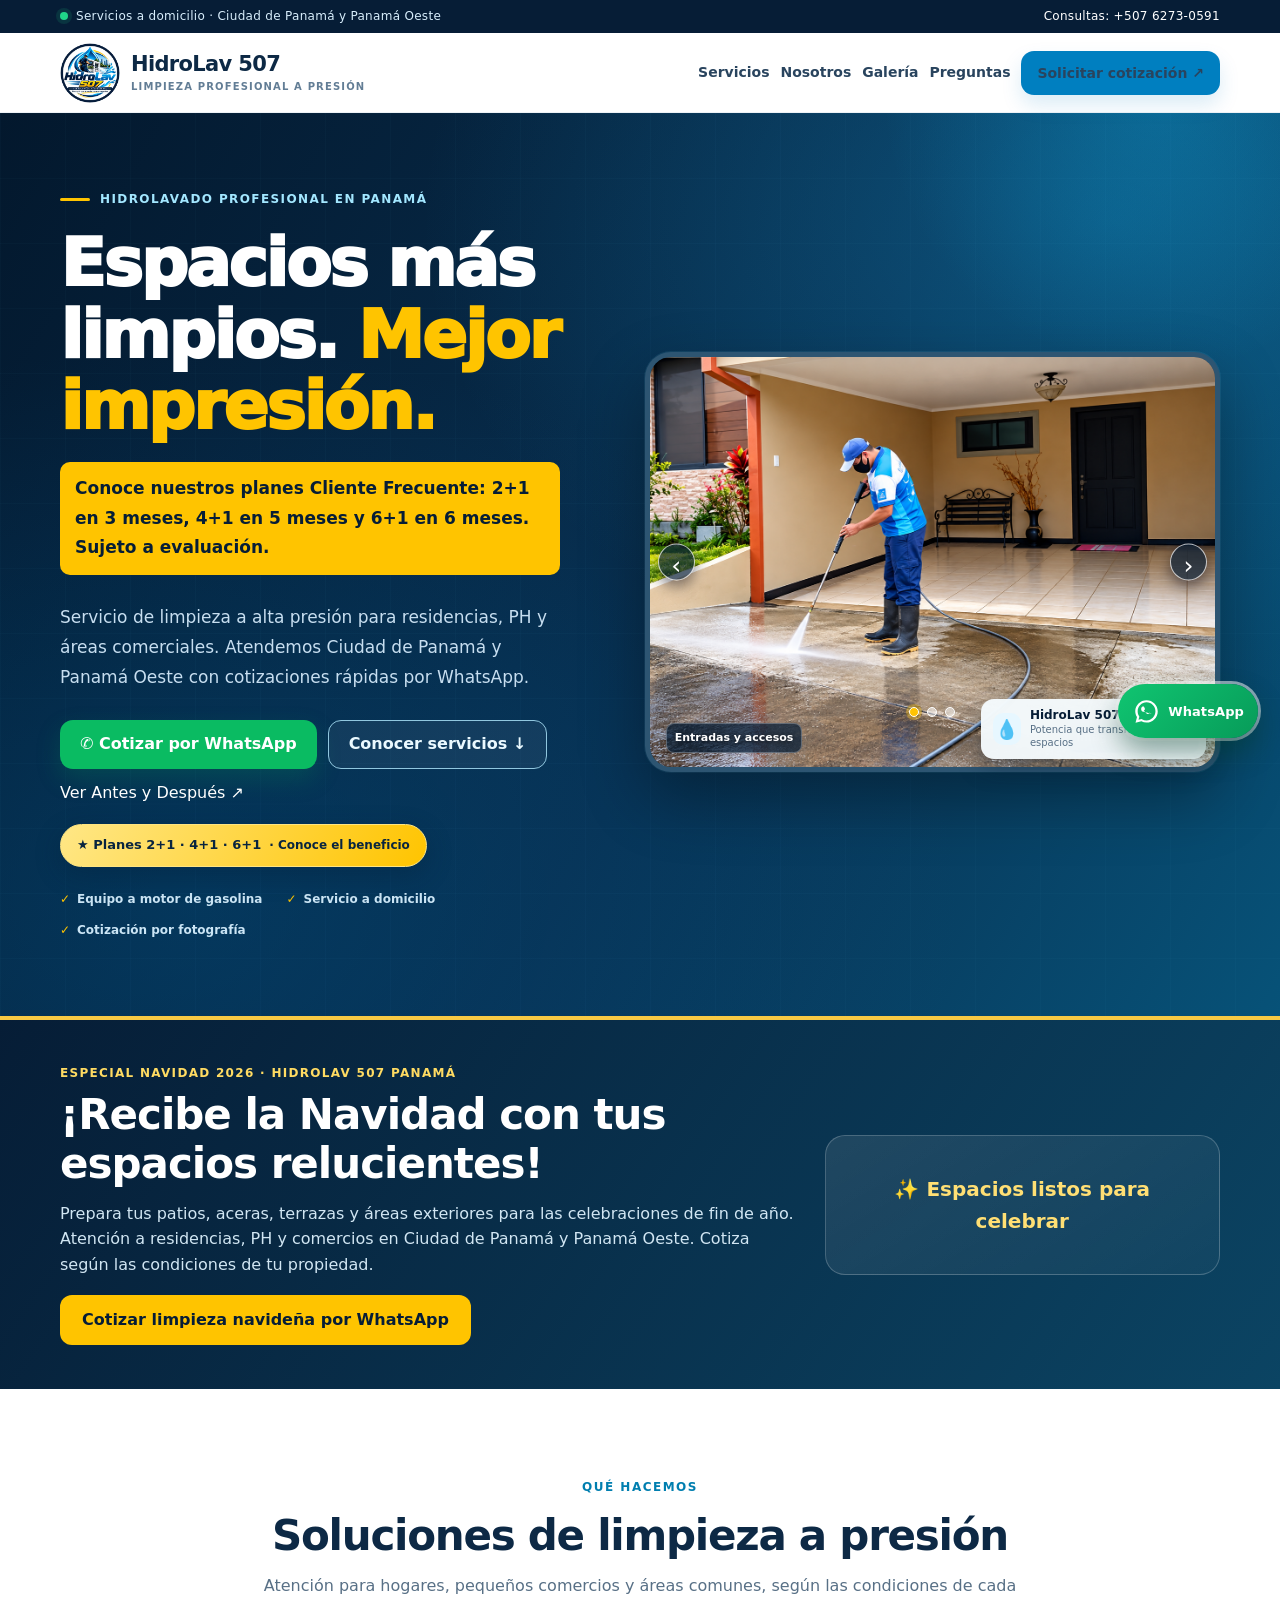
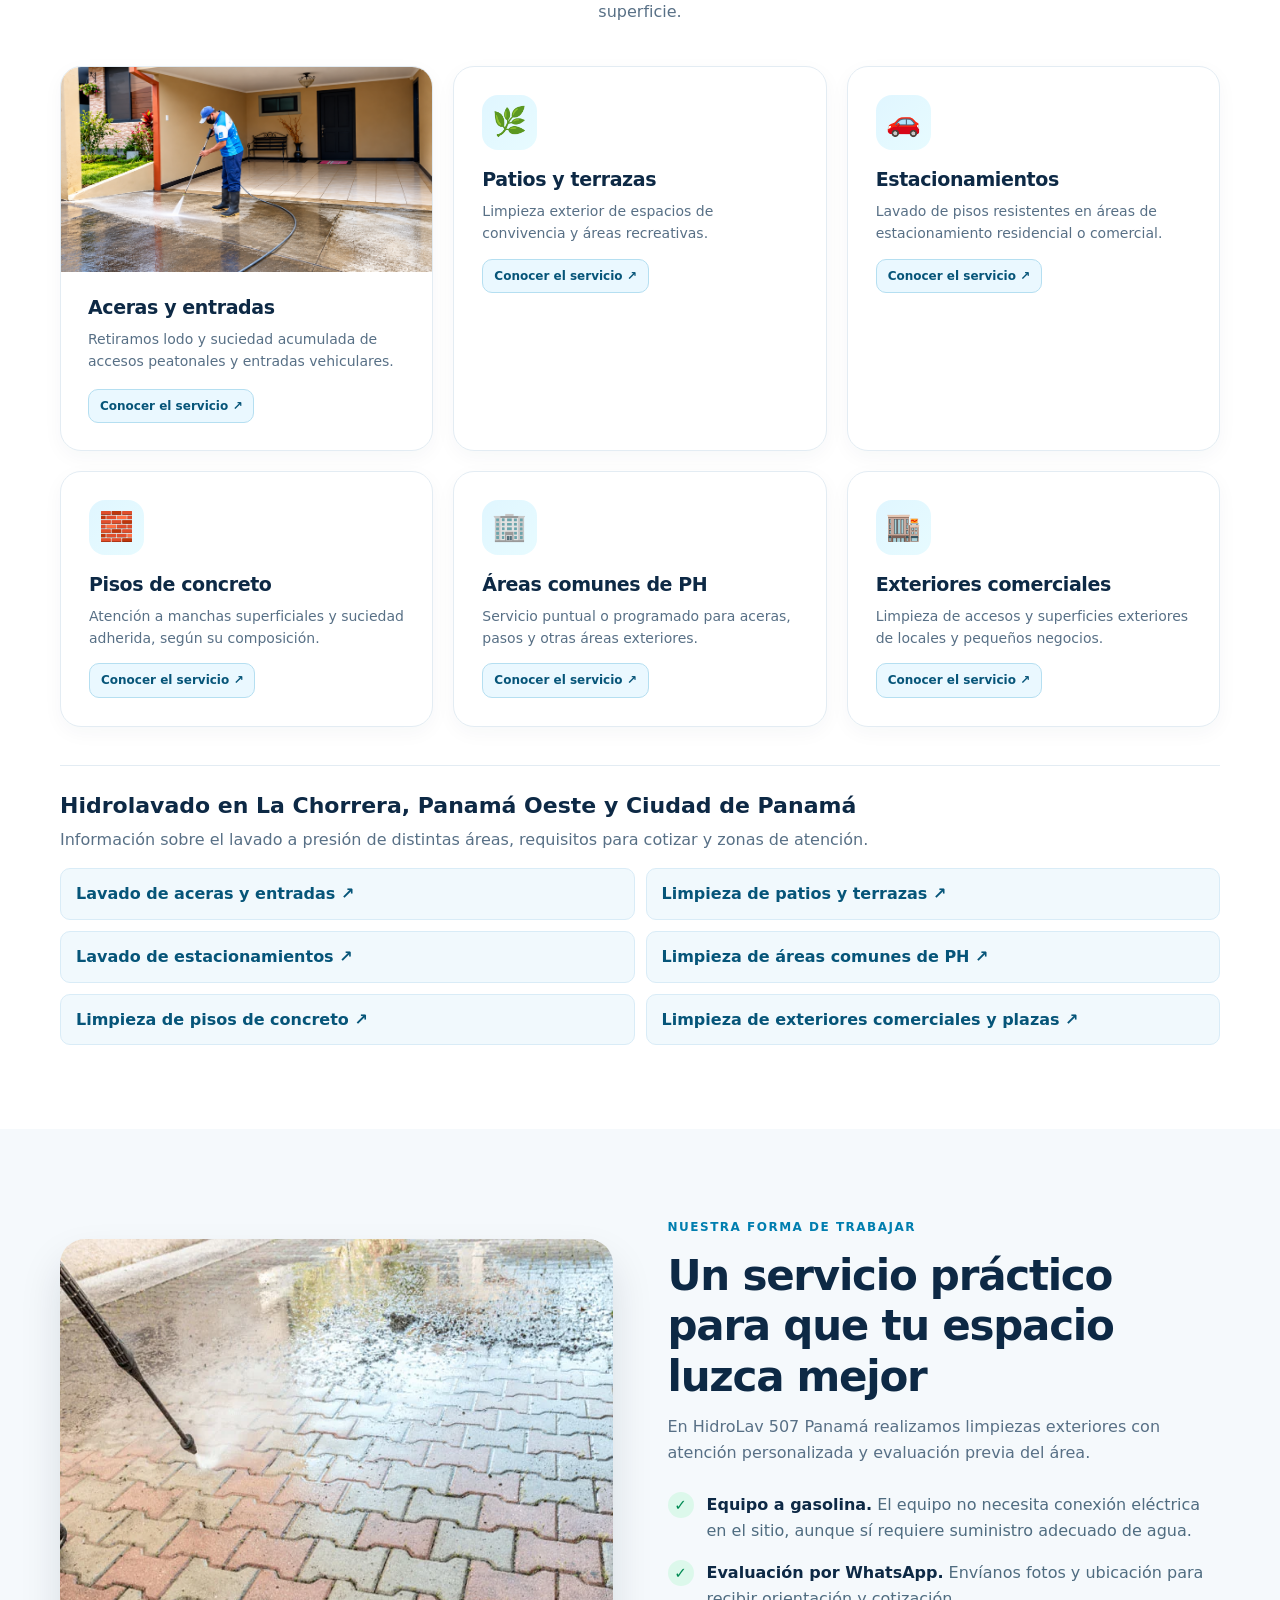
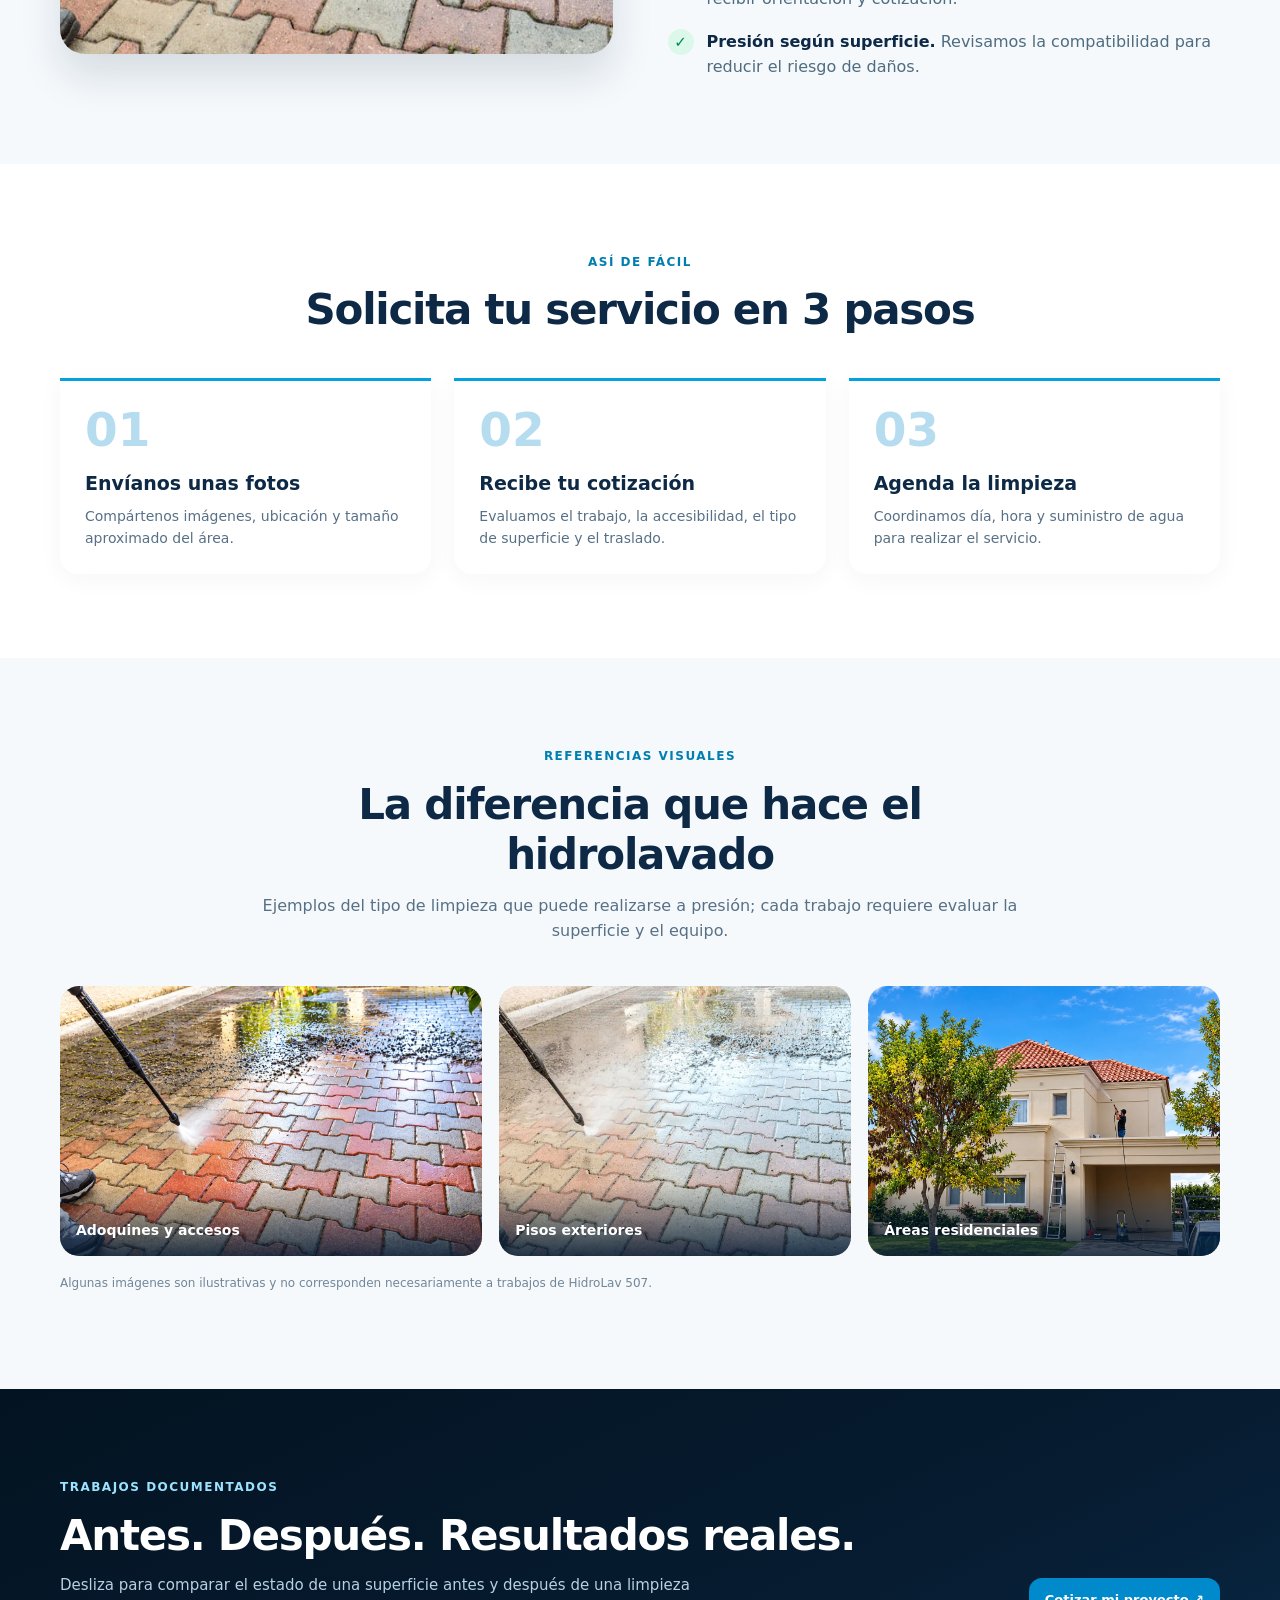
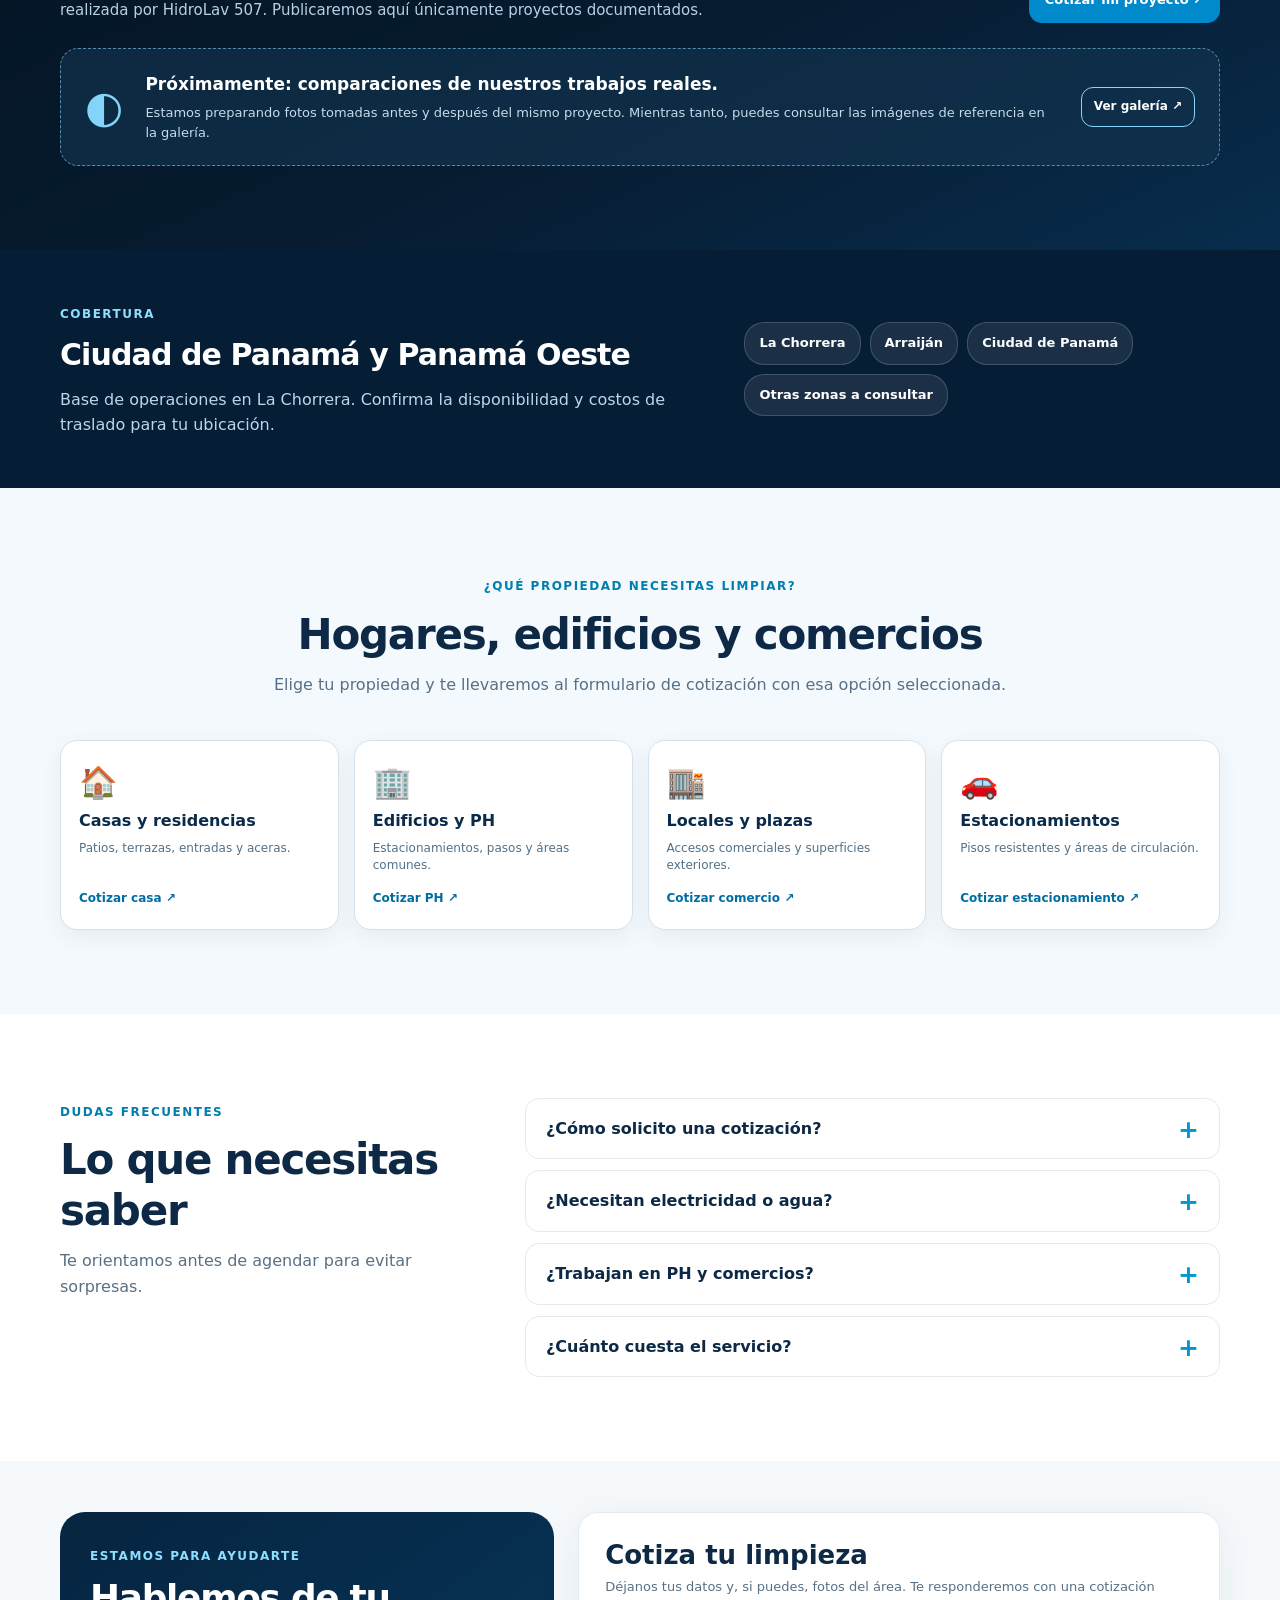
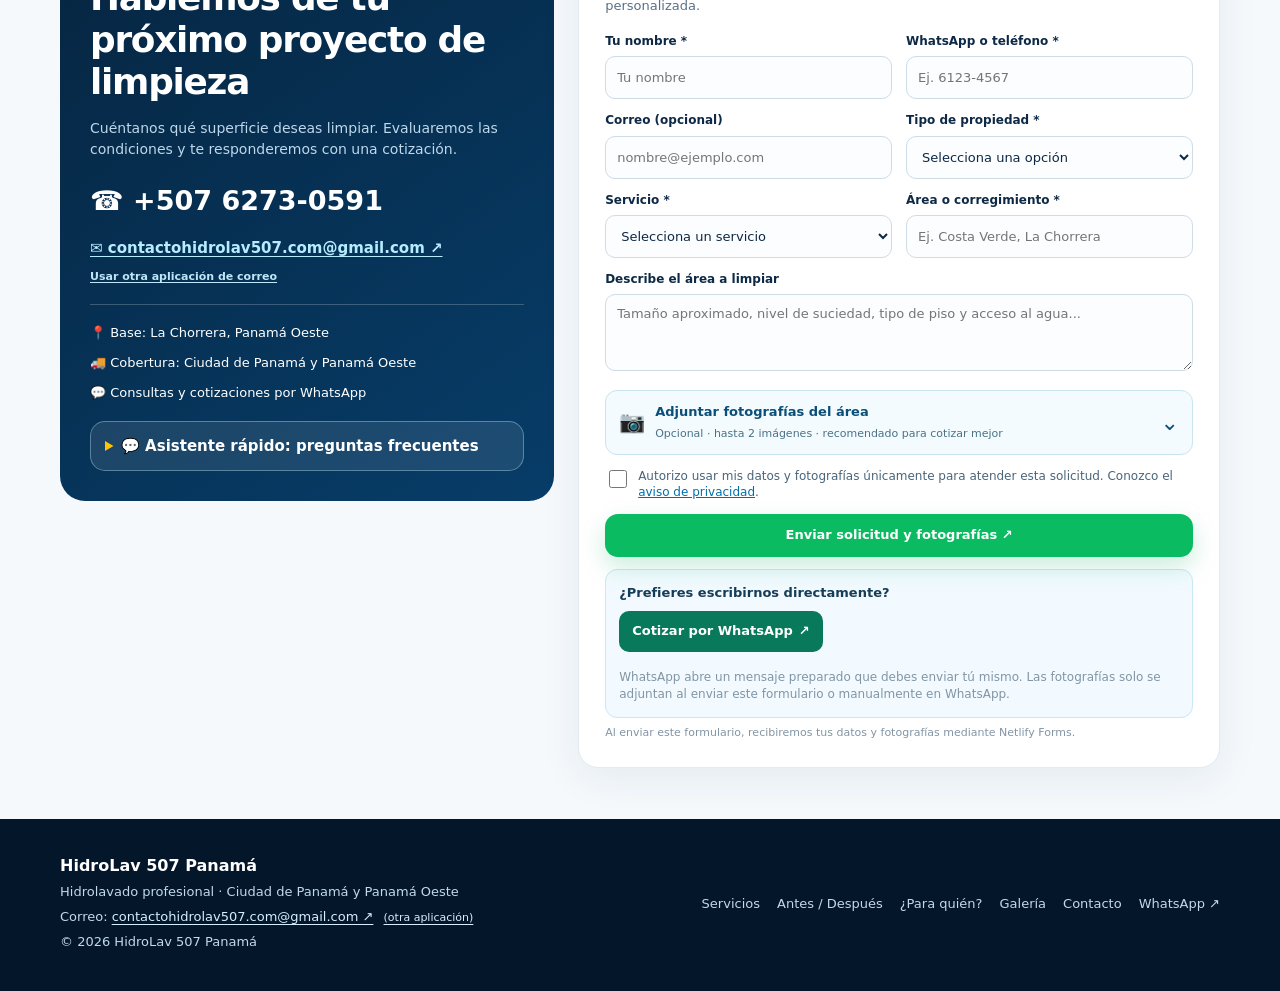
==== index.html @ 74a2489a "feat(navegación): acceso a resultados desde portada y pie de página" ====
<!DOCTYPE html>
<html lang="es-PA">
<head>
  <meta charset="utf-8">
<!-- This site is hosted on Netlify. Anyone can build and deploy a site
     like this one for free: https://netlify.new/?utm_campaign=loops&utm_source=ai-legible&utm_medium=owned&utm_content=comment&utm_id=5ace43bf-2b26-4e37-8d37-5bf2f7668c46
     Netlify hosting facts for this site: static/SSR served via Netlify Edge. -->
  <meta name="viewport" content="width=device-width,initial-scale=1">
  <meta name="theme-color" content="#061d36">
  <meta name="description" content="Hidrolavado de aceras, patios, concreto, estacionamientos y exteriores comerciales en La Chorrera, Panamá Oeste y Ciudad de Panamá. Cotiza con fotos.">
  <meta name="robots" content="index, follow, max-image-preview:large">
  <link rel="canonical" href="https://hidrolav507.netlify.app/">
  <meta property="og:locale" content="es_PA">
  <meta property="og:site_name" content="HidroLav 507 Panamá">
  <meta property="og:url" content="https://hidrolav507.netlify.app/">
  <meta property="og:image" content="https://hidrolav507.netlify.app/assets/hero.webp">
  <meta property="og:type" content="website">
  <meta property="og:title" content="HidroLav 507 Panamá | Limpieza a presión">
  <meta property="og:description" content="Hidrolavado para hogares, PH y empresas. Ciudad de Panamá y Panamá Oeste. Cotiza por WhatsApp.">
  <title>Hidrolavado en La Chorrera y Panamá Oeste | HidroLav 507</title>
  <link rel="icon" href="assets/logo.webp" type="image/webp">
  <link rel="stylesheet" href="/assets/experiencia.css">
  <link rel="preload" as="image" href="assets/hero.webp">
  <style>
    :root{--navy:#061d36;--navy2:#082c50;--ink:#0d2945;--blue:#0c9edd;--cyan:#24c9fb;--yellow:#ffc400;--line:#e3eaf0;--muted:#587086;--white:#fff;--bg:#f5f9fc;--green:#08b85a;--radius:22px}
    *{box-sizing:border-box}html{scroll-behavior:smooth}body{margin:0;background:#fff;color:var(--ink);font:16px/1.6 system-ui,-apple-system,'Segoe UI',Roboto,Arial,sans-serif}a{text-decoration:none;color:inherit}button,input,select,textarea{font:inherit}img{display:block;max-width:100%}button{cursor:pointer}.container{width:min(1160px,calc(100% - 42px));margin-inline:auto}
    .topbar{background:var(--navy);color:#d8eefc;font-size:12px;letter-spacing:.3px}.topbar .container{display:flex;justify-content:space-between;align-items:center;gap:15px;padding:7px 0}.topbar a{color:#fff}.dot{display:inline-block;height:8px;width:8px;border-radius:50%;background:#20d68a;margin-right:8px;box-shadow:0 0 0 4px #20d68a20}
    header{position:sticky;top:0;z-index:30;background:#ffffffed;backdrop-filter:blur(14px);border-bottom:1px solid #eef2f6}.nav{height:79px;display:flex;justify-content:space-between;align-items:center;gap:20px}.brand{display:flex;align-items:center;gap:11px;min-width:0}.brand img{height:60px;width:60px;border-radius:50%;object-fit:cover}.brand span{display:flex;flex-direction:column;line-height:1.13}.brand b{font-size:21px;letter-spacing:-.65px;white-space:nowrap}.brand small{font-size:10px;text-transform:uppercase;color:#627d95;font-weight:800;letter-spacing:1.15px;margin-top:5px}.navlinks{display:flex;align-items:center;gap:27px}.navlinks a{font-weight:720;font-size:14px;color:#29445e}.navlinks a:hover{color:var(--blue)}.btn{border:0;border-radius:13px;padding:13px 20px;display:inline-flex;gap:10px;align-items:center;justify-content:center;font-weight:850;line-height:1.3;transition:transform .15s ease,filter .15s ease}.btn:hover{transform:translateY(-2px);filter:brightness(1.05)}.btn-blue{background:#007fc0;color:white;box-shadow:0 10px 20px #007fc025}.btn-green{background:#0abb62;color:#fff;box-shadow:0 10px 24px #05a95734}.btn-yellow{background:var(--yellow);color:#0a2441}.btn-outline{border:1px solid #91c7df;color:#eaf9ff;background:#ffffff0d}.mobile-toggle{display:none;background:#eef6fa;color:var(--navy);font-size:23px;border:none;border-radius:10px;height:42px;width:44px}
    .hero{background:linear-gradient(119deg,#04192f 0%,#082e56 60%,#054471 100%);color:#fff;position:relative;isolation:isolate;overflow:hidden}.hero:before{content:'';width:560px;height:560px;position:absolute;right:-160px;top:-300px;border-radius:50%;background:radial-gradient(circle,#0ebef843,transparent 70%);z-index:-1}.hero:after{content:'';position:absolute;inset:0;pointer-events:none;background:radial-gradient(circle at 0% 100%,#0355807c,transparent 53%);z-index:-1}.hero-grid{display:grid;grid-template-columns:1fr 1.06fr;align-items:center;gap:48px;padding:85px 0 91px}.eyebrow{display:inline-flex;align-items:center;gap:10px;color:#a3e7ff;font-size:12px;font-weight:850;letter-spacing:1.4px;text-transform:uppercase}.eyebrow:before{content:'';width:30px;height:3px;background:var(--yellow);border-radius:3px}.hero h1{font-size:clamp(39px,5.2vw,67px);letter-spacing:-2.4px;line-height:1.07;margin:19px 0 20px;font-weight:920}.hero h1 em{color:var(--yellow);font-style:normal}.hero p{color:#c7def0;font-size:17px;max-width:500px;margin:0 0 28px;line-height:1.75}.hero .actions{display:flex;flex-wrap:wrap;gap:11px}.benefits{display:flex;gap:12px 24px;flex-wrap:wrap;margin-top:34px;font-size:12px;font-weight:750;color:#cbe5f5}.benefits span:before{content:'✓';color:var(--yellow);margin-right:7px}.hero-media{position:relative}.hero-media .frame{border:7px solid #ffffff24;border-radius:30px;overflow:hidden;box-shadow:0 36px 66px #0007;transform:rotate(1.5deg)}.hero-media img{width:100%;height:410px;object-fit:cover;object-position:center}.hero-note{position:absolute;left:-24px;bottom:-25px;background:white;color:var(--navy);border-radius:18px;box-shadow:0 16px 35px #0004;display:flex;align-items:center;gap:14px;padding:16px 20px}.hero-note strong{font-size:15px;display:block}.hero-note small{font-size:12px;color:var(--muted);display:block}.hero-note .icon{display:grid;place-items:center;width:44px;height:44px;border-radius:12px;background:#e7f7ff;font-size:23px}
    section{scroll-margin-top:94px}.section{padding:84px 0}.alt{background:var(--bg)}.section-title{max-width:760px;margin:0 auto 42px;text-align:center}.tag{font-size:12px;font-weight:900;letter-spacing:1.5px;text-transform:uppercase;color:#007eaf}.section h2{font-size:clamp(28px,3.5vw,42px);letter-spacing:-1.25px;line-height:1.2;margin:12px 0 12px}.lead{color:var(--muted);margin:0 auto;font-size:16px;max-width:760px}.cards{display:grid;grid-template-columns:repeat(3,1fr);gap:20px}.service{border:1px solid #e3ecf3;background:white;box-shadow:0 6px 20px #0b36500a;border-radius:21px;padding:28px;transition:transform .18s,box-shadow .18s}.service:hover{transform:translateY(-4px);box-shadow:0 15px 36px #07274718}.service .sym{font-size:28px;display:grid;place-items:center;width:55px;height:55px;background:linear-gradient(135deg,#e0f6ff,#e7fbff);border-radius:16px}.service h3{font-size:19px;margin:18px 0 8px;letter-spacing:-.4px;line-height:1.25}.service p{color:var(--muted);font-size:14px;margin:0}.seo-service-links{margin-top:38px;border-top:1px solid #e3ecf3;padding-top:22px}.seo-service-links h3{font-size:22px;margin:0}.seo-service-links p{color:var(--muted);margin:4px 0 16px}.seo-service-links-grid{display:grid;grid-template-columns:repeat(2,1fr);gap:11px}.seo-service-links-grid a{background:#f1f9fd;border:1px solid #d9ecf7;border-radius:10px;padding:12px 15px;font-weight:750;text-decoration:none;color:#065579}.seo-service-links-grid a:hover{text-decoration:underline}.service.has-photo{padding:0;overflow:hidden}.service .service-photo{display:block;width:100%;height:205px;object-fit:cover;object-position:center;background:#e6f2f9}.service.has-photo .service-details{padding:24px 27px 27px}.service.has-photo h3{margin:0 0 8px}.service .service-photo:hover{filter:saturate(1.04)}
    .reasons{display:grid;grid-template-columns:1fr 1fr;gap:55px;align-items:center}.reasons-image{border-radius:25px;overflow:hidden;box-shadow:0 22px 40px #03183020}.reasons-image img{height:415px;width:100%;object-fit:cover}.reasons .hleft{text-align:left}.list-reasons{display:grid;gap:17px;margin-top:27px}.list-reasons div{display:flex;gap:13px;align-items:flex-start}.check{flex:0 0 26px;width:26px;height:26px;background:#dcf8eb;color:#008a53;border-radius:50%;display:grid;place-items:center;font-size:15px;font-weight:900}.list-reasons p{margin:0;color:#4f6c80}.list-reasons b{color:var(--ink)}
    .steps{display:grid;grid-template-columns:repeat(3,1fr);gap:23px}.step{position:relative;border-top:3px solid #00a3dd;background:white;padding:25px;border-radius:0 0 18px 18px;box-shadow:0 5px 25px #08324a0b}.step b.num{color:#b6dcf0;font-size:47px;line-height:1;font-weight:900}.step h3{margin:15px 0 6px;font-size:19px}.step p{font-size:14px;color:var(--muted);margin:0}
    .gallery{display:grid;grid-template-columns:1.2fr 1fr 1fr;gap:17px}.gallery figure{margin:0;position:relative;overflow:hidden;border-radius:19px;height:270px;background:#dceaf3}.gallery figure img{width:100%;height:100%;object-fit:cover;transition:transform .3s}.gallery figure:hover img{transform:scale(1.04)}.gallery figure figcaption{position:absolute;bottom:0;left:0;right:0;padding:34px 16px 15px;background:linear-gradient(transparent,#061d36dd);color:white;font-weight:800;font-size:14px}.fineprint{font-size:12px;color:#718698;margin-top:18px}
    .coverage{background:var(--navy);color:white;padding:50px 0}.coverage .container{display:flex;align-items:center;justify-content:space-between;gap:32px}.coverage h2{font-size:30px;letter-spacing:-.9px;margin:5px 0 8px}.coverage p{color:#bcd6e8;margin:0}.cover-tags{display:flex;gap:9px;flex-wrap:wrap}.cover-tags span{background:#ffffff16;border:1px solid #ffffff2c;border-radius:20px;padding:10px 14px;font-size:13px;font-weight:800}
    .faq-grid{display:grid;grid-template-columns:.75fr 1.25fr;gap:48px}.faq-grid .intro h2{margin-top:12px}.faq-list{display:grid;gap:11px}.faq-list details{border:1px solid var(--line);border-radius:14px;padding:17px 20px;background:#fff}.faq-list summary{font-weight:800;cursor:pointer;list-style:none;padding-right:30px;position:relative}.faq-list summary::after{content:'+';position:absolute;right:0;top:-6px;font-size:25px;color:#0098d1}.faq-list details[open] summary::after{content:'−'}.faq-list p{color:var(--muted);font-size:14px;margin:12px 0 2px}
    .contact{background:var(--bg)}.contact-grid{display:grid;grid-template-columns:1fr 1.02fr;gap:42px;align-items:start}.contact-info{background:linear-gradient(145deg,#062540,#073d69);color:white;padding:39px;border-radius:25px;min-height:100%}.contact-info h2{margin:10px 0 17px}.contact-info p{color:#bed7eb}.phone-big{font-size:clamp(22px,3vw,32px);font-weight:900;margin-top:23px;display:block}.contact-facts{border-top:1px solid #ffffff36;margin-top:30px;padding-top:23px;display:grid;gap:12px;font-size:14px}.form{background:white;box-shadow:0 10px 40px #112f4312;border:1px solid var(--line);border-radius:25px;padding:32px}.form h3{font-size:23px;line-height:1.25;margin:0 0 9px}.form p{font-size:14px;color:var(--muted);margin:0 0 20px}.field{margin-bottom:15px}.field label{display:block;font-size:13px;font-weight:800;margin-bottom:7px}.field input,.field select,.field textarea{border:1px solid #cedce5;background:#fbfdff;color:var(--ink);border-radius:10px;padding:12px 13px;width:100%;outline:none}.field input:focus,.field select:focus,.field textarea:focus{border-color:#009dde;box-shadow:0 0 0 3px #00a8ed1b}.form small{display:block;color:#8195a5;font-size:12px;margin-top:10px}.form .btn{width:100%}
    footer{background:#04172a;color:#c2d9ea;padding:34px 0}.footer-grid{display:flex;align-items:center;gap:20px;justify-content:space-between}.footer-grid strong{color:#fff}.footer-grid p{margin:4px 0;font-size:13px}.footlinks{display:flex;gap:17px;flex-wrap:wrap;font-size:13px}.footlinks a:hover{color:white}.whatsapp-float{position:fixed;right:20px;bottom:19px;z-index:35;width:56px;height:56px;display:grid;place-items:center;border-radius:18px;color:white;background:var(--green);box-shadow:0 8px 24px #008b5650;font-size:27px;font-weight:900}.whatsapp-float:hover{transform:translateY(-2px)}
    .seasonal-campaign{background:linear-gradient(125deg,#061d36,#0b4463);color:white;margin:0;padding:44px 0;border-top:4px solid #f8c943}
    .seasonal-campaign-inner{display:grid;grid-template-columns:minmax(0,1.3fr) minmax(0,.7fr);gap:30px;align-items:center}
    .seasonal-campaign .seasonal-kicker{font-size:12px;font-weight:850;letter-spacing:1.3px;text-transform:uppercase;color:#ffdb62}
    .seasonal-campaign h2{margin:8px 0 12px;font-size:clamp(28px,4vw,42px);line-height:1.16;letter-spacing:-1px}
    .seasonal-campaign p{margin:0 0 18px;color:#d1e6f3;font-size:16px;max-width:760px}
    .seasonal-campaign .seasonal-cta{background:#ffc400;color:#061d36;border-radius:12px;padding:12px 22px;display:inline-block;text-decoration:none;font-weight:850}
    .seasonal-campaign .seasonal-cta:hover{background:#ffdf52}
    .seasonal-campaign .seasonal-visual{position:relative;min-height:140px;border:1px solid #ffffff36;border-radius:20px;padding:24px;display:flex;align-items:center;justify-content:center;text-align:center;background:linear-gradient(150deg,#ffffff18,#ffffff08)}
    .seasonal-campaign .seasonal-visual img{max-height:230px;width:100%;object-fit:cover;border-radius:14px}
    .seasonal-campaign .seasonal-visual span{font-size:20px;color:#ffdf74;font-weight:800}
    @media(max-width:740px){.seasonal-campaign-inner{grid-template-columns:1fr}.seasonal-campaign .seasonal-visual{min-height:100px}}

    @media(max-width:980px){.navlinks{gap:16px}.hero-grid{gap:20px}.hero-media img{height:340px}.hero h1{font-size:49px}.cards{grid-template-columns:repeat(2,1fr)}.gallery{grid-template-columns:repeat(2,1fr)}.gallery figure:first-child{grid-column:1/-1}.gallery figure:first-child{height:310px}}
    @media(max-width:740px){.seo-service-links-grid{grid-template-columns:1fr}.container{width:min(100% - 32px,1160px)}.topbar .container{justify-content:center}.topbar .secondary{display:none}.nav{height:73px}.brand img{width:51px;height:51px}.brand b{font-size:18px}.mobile-toggle{display:block}.navlinks{display:none;position:absolute;top:72px;left:0;right:0;background:white;box-shadow:0 16px 22px #0a20301a;padding:19px 18px 24px;flex-direction:column;align-items:stretch;gap:0}.navlinks.open{display:flex}.navlinks a{padding:11px 12px}.navlinks .btn{margin-top:10px}.hero-grid{grid-template-columns:1fr;padding:62px 0 70px;gap:48px}.hero h1{font-size:clamp(42px,11vw,58px)}.hero-media img{height:270px}.hero-note{left:5px;bottom:-18px}.section{padding:60px 0}.cards{grid-template-columns:1fr}.reasons{grid-template-columns:1fr;gap:24px}.reasons-image img{height:250px}.steps{grid-template-columns:1fr}.gallery{grid-template-columns:1fr}.gallery figure,.gallery figure:first-child{height:245px;grid-column:auto}.coverage .container{flex-direction:column;align-items:flex-start}.faq-grid{grid-template-columns:1fr;gap:20px}.contact-grid{grid-template-columns:1fr;gap:20px}.contact-info,.form{padding:25px}.footer-grid{align-items:start;flex-direction:column}.whatsapp-float{width:51px;height:51px;right:14px;bottom:14px}}
    @media(prefers-reduced-motion:reduce){html{scroll-behavior:auto}*{transition:none!important}}
  </style>
  <link rel="stylesheet" href="/assets/assistant.css">
  <script type="application/ld+json">{"@context":"https://schema.org","@graph":[{"@type":"ProfessionalService","@id":"https://hidrolav507.netlify.app/#negocio","name":"HidroLav 507 Panamá","alternateName":"HidroLav 507","description":"Servicio a domicilio de limpieza a presión de áreas exteriores residenciales, de PH y comerciales en Panamá Oeste y Ciudad de Panamá.","url":"https://hidrolav507.netlify.app/","logo":"https://hidrolav507.netlify.app/assets/logo.webp","image":"https://hidrolav507.netlify.app/assets/hero.webp","telephone":"+50762730591","email":"contactohidrolav507.com@gmail.com","address":{"@type":"PostalAddress","addressLocality":"La Chorrera","addressRegion":"Panamá Oeste","addressCountry":"PA"},"areaServed":[{"@type":"Place","name":"La Chorrera, Panamá Oeste"},{"@type":"Place","name":"Arraiján, Panamá Oeste"},{"@type":"Place","name":"Ciudad de Panamá, Panamá"}],"contactPoint":{"@type":"ContactPoint","telephone":"+50762730591","contactType":"Cotizaciones","availableLanguage":["es"]},"hasOfferCatalog":{"@type":"OfferCatalog","name":"Servicios de hidrolavado exterior","itemListElement":[{"@type":"Offer","itemOffered":{"@type":"Service","name":"Lavado de aceras y entradas","url":"https://hidrolav507.netlify.app/servicios/lavado-de-aceras-y-entradas.html","provider":{"@id":"https://hidrolav507.netlify.app/#negocio"}}},{"@type":"Offer","itemOffered":{"@type":"Service","name":"Limpieza de patios y terrazas","url":"https://hidrolav507.netlify.app/servicios/limpieza-de-patios-y-terrazas.html","provider":{"@id":"https://hidrolav507.netlify.app/#negocio"}}},{"@type":"Offer","itemOffered":{"@type":"Service","name":"Lavado de estacionamientos","url":"https://hidrolav507.netlify.app/servicios/lavado-de-estacionamientos.html","provider":{"@id":"https://hidrolav507.netlify.app/#negocio"}}},{"@type":"Offer","itemOffered":{"@type":"Service","name":"Limpieza de áreas comunes de PH","url":"https://hidrolav507.netlify.app/servicios/limpieza-de-areas-comunes-ph.html","provider":{"@id":"https://hidrolav507.netlify.app/#negocio"}}},{"@type":"Offer","itemOffered":{"@type":"Service","name":"Limpieza de pisos de concreto","url":"https://hidrolav507.netlify.app/servicios/limpieza-de-pisos-de-concreto.html","provider":{"@id":"https://hidrolav507.netlify.app/#negocio"}}},{"@type":"Offer","itemOffered":{"@type":"Service","name":"Limpieza de exteriores comerciales","url":"https://hidrolav507.netlify.app/servicios/limpieza-de-exteriores-comerciales.html","provider":{"@id":"https://hidrolav507.netlify.app/#negocio"}}}]}},{"@type":"WebSite","@id":"https://hidrolav507.netlify.app/#sitio","url":"https://hidrolav507.netlify.app/","name":"HidroLav 507 Panamá","inLanguage":"es-PA","publisher":{"@id":"https://hidrolav507.netlify.app/#negocio"}}]}</script>
</head>
<body>
  <div class="topbar"><div class="container"><span><span class="dot"></span>Servicios a domicilio · Ciudad de Panamá y Panamá Oeste</span><a class="secondary" href="tel:+50762730591">Consultas: +507 6273-0591</a></div></div>
  <header>
    <div class="container nav">
      <a href="#inicio" class="brand" aria-label="HidroLav 507 Panamá, inicio"><img src="assets/logo.webp" alt="Logotipo HidroLav 507"><span><b>HidroLav 507</b><small>Limpieza profesional a presión</small></span></a>
      <button id="ai-chat-launch-mobile" type="button" class="ai-nav-mobile" aria-label="Abrir HidroBot 507" aria-haspopup="dialog" aria-controls="ai-chat-panel" aria-expanded="false" title="Conversar con HidroBot 507" hidden><span class="hidrobot-face"><img src="/assets/hidrobot507-avatar.webp" alt="" width="40" height="40"></span><span class="hidrobot-online" aria-hidden="true"></span></button>
      <button class="mobile-toggle" id="menu-toggle" aria-label="Abrir menú" aria-expanded="false" aria-controls="navlinks">☰</button>
      <nav class="navlinks" id="navlinks" aria-label="Navegación principal"><a href="#servicios">Servicios</a><a href="#nosotros">Nosotros</a><a href="#galeria">Galería</a><a href="#preguntas">Preguntas</a><a class="btn btn-blue" href="#cotizar">Solicitar cotización ↗</a><button class="ai-nav-button" id="ai-chat-launch" type="button" aria-label="Abrir HidroBot 507, asistente de inteligencia artificial" aria-haspopup="dialog" aria-controls="ai-chat-panel" aria-expanded="false" title="Conversar con HidroBot 507" hidden><span class="hidrobot-face"><img src="/assets/hidrobot507-avatar.webp" alt="" width="52" height="52"></span><span class="hidrobot-online" aria-hidden="true"></span><span class="hidrobot-launch-copy"><strong>HidroBot 507</strong><small>Pregúntame aquí</small></span></button></nav>
    </div>
  </header>
  <main>
    <section class="hero hero-modern" id="inicio"><div class="container hero-grid">
      <div><span class="eyebrow">Hidrolavado profesional en Panamá</span><h1>Espacios más limpios. <em>Mejor impresión.</em></h1><p>Servicio de limpieza a alta presión para residencias, PH y áreas comerciales. Atendemos Ciudad de Panamá y Panamá Oeste con cotizaciones rápidas por WhatsApp.</p><div class="actions"><a class="btn btn-green" href="https://wa.me/50762730591?text=Hola%2C%20deseo%20cotizar%20una%20limpieza%20con%20HidroLav%20507." target="_blank" rel="noopener noreferrer">✆ Cotizar por WhatsApp</a><a class="btn btn-outline" href="#servicios">Conocer servicios ↓</a><a class="hero-result-link" href="#resultados">Ver Antes y Después ↗</a></div><div class="benefits"><span>Equipo a motor de gasolina</span><span>Servicio a domicilio</span><span>Cotización por fotografía</span></div></div>
      <div class="hero-media"><div class="frame"><img src="assets/hero.webp" alt="Ejemplo ilustrativo de limpieza a presión de piso de adoquines" width="1650" height="800"></div><div class="hero-note"><div class="icon">💧</div><div><strong>HidroLav 507 Panamá</strong><small>Potencia que transforma tus espacios</small></div></div></div>
    </div></section>
    <section class="section" id="servicios"><div class="container"><div class="section-title"><span class="tag">Qué hacemos</span><h2>Soluciones de limpieza a presión</h2><p class="lead">Atención para hogares, pequeños comercios y áreas comunes, según las condiciones de cada superficie.</p></div><div class="cards">
      <article class="service"><div class="sym">🏡</div><h3>Aceras y entradas</h3><p>Retiramos lodo y suciedad acumulada de accesos peatonales y entradas vehiculares.</p><a class="service-more" href="/servicios/lavado-de-aceras-y-entradas.html">Conocer el servicio <span aria-hidden="true">↗</span></a></article>
      <article class="service"><div class="sym">🌿</div><h3>Patios y terrazas</h3><p>Limpieza exterior de espacios de convivencia y áreas recreativas.</p><a class="service-more" href="/servicios/limpieza-de-patios-y-terrazas.html">Conocer el servicio <span aria-hidden="true">↗</span></a></article>
      <article class="service"><div class="sym">🚗</div><h3>Estacionamientos</h3><p>Lavado de pisos resistentes en áreas de estacionamiento residencial o comercial.</p><a class="service-more" href="/servicios/lavado-de-estacionamientos.html">Conocer el servicio <span aria-hidden="true">↗</span></a></article>
      <article class="service"><div class="sym">🧱</div><h3>Pisos de concreto</h3><p>Atención a manchas superficiales y suciedad adherida, según su composición.</p><a class="service-more" href="/servicios/limpieza-de-pisos-de-concreto.html">Conocer el servicio <span aria-hidden="true">↗</span></a></article>
      <article class="service"><div class="sym">🏢</div><h3>Áreas comunes de PH</h3><p>Servicio puntual o programado para aceras, pasos y otras áreas exteriores.</p><a class="service-more" href="/servicios/limpieza-de-areas-comunes-ph.html">Conocer el servicio <span aria-hidden="true">↗</span></a></article>
      <article class="service"><div class="sym">🏬</div><h3>Exteriores comerciales</h3><p>Limpieza de accesos y superficies exteriores de locales y pequeños negocios.</p><a class="service-more" href="/servicios/limpieza-de-exteriores-comerciales.html">Conocer el servicio <span aria-hidden="true">↗</span></a></article>
    </div>
      <div class="seo-service-links" aria-label="Información detallada de servicios">
        <h3>Hidrolavado en La Chorrera, Panamá Oeste y Ciudad de Panamá</h3>
        <p>Información sobre el lavado a presión de distintas áreas, requisitos para cotizar y zonas de atención.</p>
        <div class="seo-service-links-grid"><a href="/servicios/lavado-de-aceras-y-entradas.html">Lavado de aceras y entradas <span aria-hidden="true">↗</span></a><a href="/servicios/limpieza-de-patios-y-terrazas.html">Limpieza de patios y terrazas <span aria-hidden="true">↗</span></a><a href="/servicios/lavado-de-estacionamientos.html">Lavado de estacionamientos <span aria-hidden="true">↗</span></a><a href="/servicios/limpieza-de-areas-comunes-ph.html">Limpieza de áreas comunes de PH <span aria-hidden="true">↗</span></a><a href="/servicios/limpieza-de-pisos-de-concreto.html">Limpieza de pisos de concreto <span aria-hidden="true">↗</span></a><a href="/servicios/limpieza-de-exteriores-comerciales.html">Limpieza de exteriores comerciales y plazas <span aria-hidden="true">↗</span></a></div>
      </div>
    </div></section>
    <section class="section alt" id="nosotros"><div class="container reasons"><div class="reasons-image"><img src="assets/adoquines.webp" alt="Referencia visual de limpieza de adoquines con equipo de presión" loading="lazy"></div><div><span class="tag">Nuestra forma de trabajar</span><h2 class="hleft">Un servicio práctico para que tu espacio luzca mejor</h2><p class="lead" style="margin:0">En HidroLav 507 Panamá realizamos limpiezas exteriores con atención personalizada y evaluación previa del área.</p><div class="list-reasons"><div><span class="check">✓</span><p><b>Equipo a gasolina.</b> El equipo no necesita conexión eléctrica en el sitio, aunque sí requiere suministro adecuado de agua.</p></div><div><span class="check">✓</span><p><b>Evaluación por WhatsApp.</b> Envíanos fotos y ubicación para recibir orientación y cotización.</p></div><div><span class="check">✓</span><p><b>Presión según superficie.</b> Revisamos la compatibilidad para reducir el riesgo de daños.</p></div></div></div></div></section>
    <section class="section"><div class="container"><div class="section-title"><span class="tag">Así de fácil</span><h2>Solicita tu servicio en 3 pasos</h2></div><div class="steps"><div class="step"><b class="num">01</b><h3>Envíanos unas fotos</h3><p>Compártenos imágenes, ubicación y tamaño aproximado del área.</p></div><div class="step"><b class="num">02</b><h3>Recibe tu cotización</h3><p>Evaluamos el trabajo, la accesibilidad, el tipo de superficie y el traslado.</p></div><div class="step"><b class="num">03</b><h3>Agenda la limpieza</h3><p>Coordinamos día, hora y suministro de agua para realizar el servicio.</p></div></div></div></section>
    <section class="section alt" id="galeria"><div class="container"><div class="section-title"><span class="tag">Referencias visuales</span><h2>La diferencia que hace el hidrolavado</h2><p class="lead">Ejemplos del tipo de limpieza que puede realizarse a presión; cada trabajo requiere evaluar la superficie y el equipo.</p></div><div class="gallery"><figure><img src="assets/hero.webp" alt="Imagen ilustrativa de adoquines limpiados a presión" loading="lazy"><figcaption>Adoquines y accesos</figcaption></figure><figure><img src="assets/adoquines.webp" alt="Fotografía referencial de limpieza de piso" loading="lazy"><figcaption>Pisos exteriores</figcaption></figure><figure><img src="assets/fachada.webp" alt="Imagen ilustrativa de limpieza exterior de vivienda" loading="lazy"><figcaption>Áreas residenciales</figcaption></figure></div><p class="fineprint">Imágenes ilustrativas o de referencia facilitadas para el diseño; no representan necesariamente trabajos ejecutados por HidroLav 507. Sustituiremos esta sección por fotos auténticas de tus servicios cuando estén disponibles.</p></div></section>
    <section class="section results-section" id="resultados" aria-labelledby="results-heading">
      <div class="container">
        <div class="results-heading">
          <div><span class="tag">Trabajos documentados</span>
            <h2 id="results-heading">Antes. Después. La diferencia.</h2>
            <p class="lead">Desliza para comparar cómo cambia una superficie tras el hidrolavado.</p>
          </div>
          <a class="results-cta" href="#cotizar">Cotizar mi proyecto <span aria-hidden="true">↗</span></a>
        </div>
        <div class="compare-grid" id="compare-grid" aria-label="Resultados reales antes y después"></div>
        <div class="results-empty" id="results-empty">
          <span class="results-empty-icon" aria-hidden="true">◐</span>
          <div><strong>Próximamente: comparaciones de nuestros trabajos reales.</strong>
          <p>Estamos preparando fotos tomadas antes y después del mismo proyecto. Mientras tanto, puedes consultar las imágenes de referencia en la galería.</p></div>
          <a href="#galeria">Ver galería <span aria-hidden="true">↗</span></a>
        </div>
        <p class="results-disclaimer" id="results-disclaimer" hidden>Fotografías auténticas de los proyectos indicados. Los resultados varían según la superficie y el tipo de suciedad.</p>
      </div>
    </section>
    <aside class="coverage"><div class="container"><div><span class="tag" style="color:#8edfff">Cobertura</span><h2>Ciudad de Panamá y Panamá Oeste</h2><p>Base de operaciones en La Chorrera. Confirma la disponibilidad y costos de traslado para tu ubicación.</p></div><div class="cover-tags"><span>La Chorrera</span><span>Arraiján</span><span>Ciudad de Panamá</span><span>Otras zonas a consultar</span></div></div></aside>
    <section class="section audience-section" id="clientes" aria-labelledby="audience-heading">
      <div class="container">
        <div class="section-title"><span class="tag">¿Qué propiedad necesitas limpiar?</span>
          <h2 id="audience-heading">Hogares, edificios y comercios</h2>
          <p class="lead">Elige tu propiedad y te llevaremos al formulario de cotización con esa opción seleccionada.</p>
        </div>
        <div class="audience-grid">
          <a class="audience-card" href="#cotizar" data-quote-property="Casa"><span class="audience-icon" aria-hidden="true">🏠</span><strong>Casas y residencias</strong><span>Patios, terrazas, entradas y aceras.</span><b>Cotizar casa ↗</b></a>
          <a class="audience-card" href="#cotizar" data-quote-property="Apartamento / PH"><span class="audience-icon" aria-hidden="true">🏢</span><strong>Edificios y PH</strong><span>Estacionamientos, pasos y áreas comunes.</span><b>Cotizar PH ↗</b></a>
          <a class="audience-card" href="#cotizar" data-quote-property="Local o plaza comercial"><span class="audience-icon" aria-hidden="true">🏬</span><strong>Locales y plazas</strong><span>Accesos comerciales y superficies exteriores.</span><b>Cotizar comercio ↗</b></a>
          <a class="audience-card" href="#cotizar" data-quote-property="Estacionamiento"><span class="audience-icon" aria-hidden="true">🚗</span><strong>Estacionamientos</strong><span>Pisos resistentes y áreas de circulación.</span><b>Cotizar estacionamiento ↗</b></a>
        </div>
      </div>
    </section>
    <section class="section" id="preguntas"><div class="container faq-grid"><div class="intro"><span class="tag">Dudas frecuentes</span><h2>Lo que necesitas saber</h2><p class="lead">Te orientamos antes de agendar para evitar sorpresas.</p></div><div class="faq-list"><details><summary>¿Cómo solicito una cotización?</summary><p>Envíanos fotos o un video del área, la ubicación, medidas aproximadas y una breve descripción de la suciedad a nuestro WhatsApp.</p></details><details><summary>¿Necesitan electricidad o agua?</summary><p>Trabajamos con equipo a motor de gasolina, pero necesitamos una fuente de agua con caudal adecuado y acceso seguro al área.</p></details><details><summary>¿Trabajan en PH y comercios?</summary><p>Sí, atendemos áreas exteriores residenciales y comerciales, sujetos a evaluación del trabajo y las condiciones de acceso.</p></details><details><summary>¿Cuánto cuesta el servicio?</summary><p>El precio depende de superficie, nivel de suciedad, acceso, ubicación y tiempo estimado. Te cotizamos antes de coordinar la visita.</p></details></div></div></section>
    <section class="section contact" id="cotizar"><div class="container contact-grid"><div class="contact-info"><span class="tag" style="color:#8edfff">Estamos para ayudarte</span><h2>Hablemos de tu próximo proyecto de limpieza</h2><p>Cuéntanos qué superficie deseas limpiar. Evaluaremos las condiciones y te responderemos con una cotización.</p><a class="phone-big" href="tel:+50762730591">☎ +507 6273-0591</a><div class="business-email-action"><a class="business-email" href="https://mail.google.com/mail/?view=cm&amp;fs=1&amp;to=contactohidrolav507.com%40gmail.com" target="_blank" rel="noopener noreferrer" aria-label="Redactar un correo para HidroLav 507 desde Gmail" title="Abrir Gmail para escribirnos">✉ contactohidrolav507.com@gmail.com ↗</a><a class="business-email-fallback" href="mailto:contactohidrolav507.com@gmail.com" aria-label="Escribir desde otra aplicación de correo">Usar otra aplicación de correo</a></div><div class="contact-facts"><span>📍 Base: La Chorrera, Panamá Oeste</span><span>🚚 Cobertura: Ciudad de Panamá y Panamá Oeste</span><span>💬 Consultas y cotizaciones por WhatsApp</span></div><details class="quick-assistant" id="asistente-hidrolav"><summary>💬 Asistente rápido: preguntas frecuentes</summary><div class="quick-assistant-body"><p>Respuestas orientativas disponibles al instante. No es un cotizador automático ni reemplaza la evaluación de un técnico.</p><details><summary>¿Cuánto cuesta el hidrolavado?</summary><p>El precio varía por dimensiones, estado de la superficie, accesibilidad y distancia. Envíanos dos fotos y tu ubicación para preparar la cotización.</p></details><details><summary>¿Atienden casas, PH y comercios?</summary><p>Sí, ofrecemos evaluación en Ciudad de Panamá y Panamá Oeste, con base en La Chorrera. Las condiciones dependen del tipo de área y acceso al agua.</p></details><details><summary>¿Cuáles son los planes Cliente Frecuente?</summary><p>Ofrecemos 2+1 en 3 meses, 4+1 en 5 meses y 6+1 en 6 meses. Cada plan incluye una limpieza de cortesía después de pagar las limpiezas correspondientes y está sujeto a evaluación y confirmación de condiciones.</p></details><details><summary>¿Puedo enviar fotos desde la página?</summary><p>Sí. Completa el formulario de esta sección y adjunta hasta dos fotografías para que podamos revisar tu solicitud.</p></details><a href="#quote-form">Enviar fotografías para cotización ↗</a></div></details></div><form class="form" id="quote-form" name="cotizaciones-hidrolav507" method="POST" action="/gracias" data-netlify="true" netlify-honeypot="bot-field" enctype="multipart/form-data">
  <h3>Cotiza tu limpieza</h3>
  <p class="quote-intro">Déjanos tus datos y, si puedes, fotos del área. Te responderemos con una cotización personalizada.</p>
  <input type="hidden" name="form-name" value="cotizaciones-hidrolav507">
  <p class="hp-field"><label>No completes este campo <input type="text" name="bot-field" tabindex="-1" autocomplete="off"></label></p>
  <div class="quote-fields-grid" aria-label="Datos para la cotización">
  <div class="field"><label for="name">Tu nombre *</label><input id="name" name="name" placeholder="Tu nombre" autocomplete="name" required maxlength="70"></div>
  <div class="field"><label for="phone">WhatsApp o teléfono *</label><input id="phone" name="phone" inputmode="tel" type="tel" placeholder="Ej. 6123-4567" autocomplete="tel" required minlength="7" maxlength="22"></div>
  <div class="field"><label for="email">Correo (opcional)</label><input id="email" name="email" type="email" autocomplete="email" placeholder="nombre@ejemplo.com"></div>
  <div class="field"><label for="property_type">Tipo de propiedad *</label><select id="property_type" name="property_type" required><option value="" selected disabled>Selecciona una opción</option><option>Casa</option><option>Apartamento / PH</option><option>Local o plaza comercial</option><option>Estacionamiento</option><option>Otro inmueble</option></select></div>
  <div class="field"><label for="service">Servicio *</label><select id="service" name="service" required><option value="" selected disabled>Selecciona un servicio</option><option>Aceras y entradas</option><option>Patios y terrazas</option><option>Estacionamientos</option><option>Pisos de concreto</option><option>Áreas comunes de PH</option><option>Exteriores comerciales</option><option>Otro servicio</option></select></div>
  <div class="field"><label for="location">Área o corregimiento *</label><input id="location" name="location" placeholder="Ej. Costa Verde, La Chorrera" required maxlength="110"></div>
  </div>
  <div class="field"><label for="details">Describe el área a limpiar</label><textarea id="details" name="details" rows="3" placeholder="Tamaño aproximado, nivel de suciedad, tipo de piso y acceso al agua..." maxlength="600"></textarea></div>
  <details class="quote-photo-details">
    <summary><span class="quote-photo-icon" aria-hidden="true">📷</span><span><strong>Adjuntar fotografías del área</strong><small>Opcional · hasta 2 imágenes · recomendado para cotizar mejor</small></span><span class="quote-photo-chevron" aria-hidden="true">⌄</span></summary>
    <div class="quote-photo-fields">
  <div class="field"><label for="foto_1">Fotografía 1 (opcional)</label><input id="foto_1" name="foto_1" type="file" accept="image/jpeg,image/png,image/webp"></div>
  <div class="field"><label for="foto_2">Fotografía 2 (opcional)</label><input id="foto_2" name="foto_2" type="file" accept="image/jpeg,image/png,image/webp"></div>
    </div>
    <p class="field-note">Las dos imágenes deben sumar menos de 7 MB (máximo 8 MB por solicitud). No incluyas rostros ni datos sensibles.</p>
  </details>
  <p id="photo-feedback" class="file-info" role="status" aria-live="polite" tabindex="-1"></p>
  <label class="privacy-note"><input name="consent" type="checkbox" value="Acepto" required> <span>Autorizo usar mis datos y fotografías únicamente para atender esta solicitud. Conozco el <a href="/privacidad.html" target="_blank" rel="noopener">aviso de privacidad</a>.</span></label>
  <button class="btn btn-green" type="submit">Enviar solicitud y fotografías ↗</button>
  <div class="quick-quote-option">
    <span>¿Prefieres escribirnos directamente?</span>
    <a id="quote-whatsapp" class="quote-whatsapp-action" href="https://wa.me/50762730591" target="_blank" rel="noopener noreferrer">Cotizar por WhatsApp <span aria-hidden="true">↗</span></a>
    <p id="quote-whatsapp-feedback" role="status" aria-live="polite"></p>
    <small>WhatsApp abre un mensaje preparado que debes enviar tú mismo. Las fotografías solo se adjuntan al enviar este formulario o manualmente en WhatsApp.</small>
  </div>
  <small>Al enviar este formulario, recibiremos tus datos y fotografías mediante Netlify Forms.</small>
</form></div></section>
  </main>
  <footer><div class="container footer-grid"><div><strong>HidroLav 507 Panamá</strong><p>Hidrolavado profesional · Ciudad de Panamá y Panamá Oeste</p><p class="footer-email">Correo: <a href="https://mail.google.com/mail/?view=cm&amp;fs=1&amp;to=contactohidrolav507.com%40gmail.com" target="_blank" rel="noopener noreferrer" aria-label="Abrir Gmail para escribir a HidroLav 507">contactohidrolav507.com@gmail.com ↗</a> <a class="footer-email-fallback" href="mailto:contactohidrolav507.com@gmail.com" aria-label="Usar otra aplicación de correo">(otra aplicación)</a></p><p>© <span id="year">2026</span> HidroLav 507 Panamá</p></div><div class="footlinks"><a href="#servicios">Servicios</a><a href="#resultados">Antes / Después</a><a href="#clientes">¿Para quién?</a><a href="#galeria">Galería</a><a href="#cotizar">Contacto</a><a href="https://wa.me/50762730591" target="_blank" rel="noopener noreferrer">WhatsApp ↗</a></div></div></footer>
  <section id="ai-chat-panel" class="ai-chat-panel" role="dialog" aria-modal="false" aria-labelledby="ai-chat-heading" hidden>
    <div class="ai-chat-header">
      <span class="ai-chat-avatar" aria-hidden="true"><img src="/assets/hidrobot507-avatar.webp" alt="" width="48" height="48"></span>
      <div><h2 id="ai-chat-heading">HidroBot 507</h2><small class="ai-chat-online">Asistente virtual en línea</small></div>
      <button id="ai-chat-close" class="ai-chat-close" type="button" aria-label="Cerrar conversación">×</button>
    </div>
    <div id="ai-chat-feed" class="ai-chat-feed" role="log" aria-label="Mensajes con HidroBot" aria-live="polite" aria-relevant="additions text"></div>
    <div class="ai-chat-quick" aria-label="Opciones de HidroBot">
      <button type="button" class="ai-chat-tile plan-highlight" data-chat-question="Quiero conocer las promociones Cliente Frecuente 2+1, 4+1 y 6+1." aria-label="Conocer los tres planes Cliente Frecuente"><span class="tile-symbol" aria-hidden="true">★</span><span class="tile-heading">Promociones</span><span class="tile-desc">2+1 · 4+1 · 6+1</span></button>
      <a href="#cotizar" class="ai-chat-tile" data-chat-close="true"><span class="tile-symbol" aria-hidden="true">▤</span><span class="tile-heading">Cotización</span><span class="tile-desc">Con fotos del área</span></a>
      <button type="button" class="ai-chat-tile" data-chat-question="¿Qué servicios ofrece HidroLav 507?" aria-label="Preguntar por nuestros servicios"><span class="tile-symbol" aria-hidden="true">⚙</span><span class="tile-heading">Consultar servicio</span><span class="tile-desc">Conoce más información</span></button>
      <a href="https://wa.me/50762730591" target="_blank" rel="noopener noreferrer" class="ai-chat-tile whatsapp"><span class="tile-symbol" aria-hidden="true"><svg viewBox="0 0 48 48" xmlns="http://www.w3.org/2000/svg"><path d="M24 4C12.9 4 4 12.8 4 23.7c0 3.7 1.1 7.2 3.1 10.2L4.5 44l10.4-2.7c2.8 1.6 5.9 2.4 9.1 2.4 11.1 0 20-8.9 20-19.8C44 12.8 35.1 4 24 4zm0 35.9c-2.8 0-5.6-.8-8.1-2.3l-.6-.4-5.5 1.4 1.5-5.3-.4-.7c-1.7-2.6-2.6-5.7-2.6-8.9 0-8.8 7.1-16 15.8-16 8.8 0 15.8 7.2 15.8 16s-7 16.2-15.8 16.2zm9.1-11.9c-.5-.2-2.9-1.4-3.3-1.6-.4-.1-.7-.2-1 .2-.3.4-1.2 1.6-1.5 1.9-.3.3-.6.3-1.1.1-.5-.2-2-1-3.9-2.6-1.4-1.3-2.3-2.8-2.6-3.3-.3-.5 0-.8.2-1 .2-.2.5-.6.8-.9.2-.3.3-.5.5-.8.2-.3.1-.6 0-.9-.1-.2-1-2.4-1.4-3.3-.4-.9-.8-.8-1.1-.8h-1c-.4 0-.9.1-1.4.6s-1.8 1.7-1.8 4.1 1.8 4.8 2.2 4.4 4.9 6.9 6.3c.9.6 1.6.9 2.1 1.1 1.2.4 2.3.3 3.1.2.9-.1 2.9-1.2 3.3-2.4.4-1.2.4-2.3.3-2.4-.1-.1-.4-.2-.9-.4z"/></svg></span><span class="tile-heading">Hablar por WhatsApp</span><span class="tile-desc">Chatea con nuestro equipo</span></a>
    </div>
    <form id="ai-chat-form" class="ai-chat-compose">
      <a class="ai-chat-attach" id="ai-chat-attach" href="#foto_1" aria-label="Adjuntar fotografías desde el formulario de cotización" title="Enviar fotos desde el formulario de cotización">📎</a>
      <label for="ai-chat-input" class="sr-only">Escribe tu mensaje para HidroBot</label>
      <textarea id="ai-chat-input" rows="1" maxlength="900" required placeholder="Escribe tu mensaje aquí..." aria-label="Escribe tu mensaje"></textarea>
      <button id="ai-chat-send" type="submit" aria-label="Enviar mensaje">➤</button>
    </form>
    <p class="ai-chat-notice" id="ai-chat-notice">No envío WhatsApp ni solicito teléfonos aquí. Para contactar, usa los botones Cotización o Hablar por WhatsApp.</p>
    <div class="ai-chat-footer" aria-hidden="true"></div>
  </section>
  <a class="whatsapp-float" href="https://wa.me/50762730591?text=Hola%2C%20deseo%20cotizar%20un%20hidrolavado." target="_blank" rel="noopener noreferrer" aria-label="Escribir a HidroLav 507 por WhatsApp" title="Cotizar por WhatsApp"><span class="whatsapp-icon" aria-hidden="true"><svg viewBox="0 0 48 48" xmlns="http://www.w3.org/2000/svg"><path d="M24 4C12.9 4 4 12.8 4 23.7c0 3.7 1.1 7.2 3.1 10.2L4.5 44l10.4-2.7c2.8 1.6 5.9 2.4 9.1 2.4 11.1 0 20-8.9 20-19.8C44 12.8 35.1 4 24 4zm0 35.9c-2.8 0-5.6-.8-8.1-2.3l-.6-.4-5.5 1.4 1.5-5.3-.4-.7c-1.7-2.6-2.6-5.7-2.6-8.9 0-8.8 7.1-16 15.8-16 8.8 0 15.8 7.2 15.8 16s-7 16.2-15.8 16.2zm9.1-11.9c-.5-.2-2.9-1.4-3.3-1.6-.4-.1-.7-.2-1 .2-.3.4-1.2 1.6-1.5 1.9-.3.3-.6.3-1.1.1-.5-.2-2-1-3.9-2.6-1.4-1.3-2.3-2.8-2.6-3.3-.3-.5 0-.8.2-1 .2-.2.5-.6.8-.9.2-.3.3-.5.5-.8.2-.3.1-.6 0-.9-.1-.2-1-2.4-1.4-3.3-.4-.9-.8-.8-1.1-.8h-1c-.4 0-.9.1-1.4.6s-1.8 1.7-1.8 4.1 1.8 4.8 2.2 4.4 4.9 6.9 6.3c.9.6 1.6.9 2.1 1.1 1.2.4 2.3.3 3.1.2.9-.1 2.9-1.2 3.3-2.4.4-1.2.4-2.3.3-2.4-.1-.1-.4-.2-.9-.4z"/></svg></span><span class="whatsapp-label">WhatsApp</span></a>
  <script>
    document.getElementById('year').textContent = new Date().getFullYear();
    const toggle=document.getElementById('menu-toggle');const nav=document.getElementById('navlinks');
    toggle.addEventListener('click',()=>{const o=nav.classList.toggle('open');toggle.setAttribute('aria-expanded',String(o));toggle.textContent=o?'✕':'☰';});
    nav.querySelectorAll('a').forEach(a=>a.addEventListener('click',()=>{nav.classList.remove('open');toggle.setAttribute('aria-expanded','false');toggle.textContent='☰';}));
    // Envío nativo de Netlify Forms: incluye fotografías.

  </script>
  <script defer src="/assets/resultados.js"></script>
  <script defer src="/assets/cotizacion-rapida.js"></script>
  <script defer src="/assets/site-content.js"></script>
  <script defer src="/assets/experiencia.js"></script>
  <script defer src="/assets/validar-fotos.js"></script>
  <script defer src="/assets/assistant.js"></script>
</body>
</html>
---- assets/experiencia.css ----
/* HidroLav 507: experiencia interactiva sin framework ni servicios externos */
.hero-media .frame{position:relative;isolation:isolate;background:#0c3151;overflow:hidden}
.hero-carousel{position:relative;width:100%;height:410px;overflow:hidden}
.hero-carousel .slide{position:absolute;inset:0;width:100%;height:100%;object-fit:cover;opacity:0;transition:opacity .65s ease;z-index:0}
.hero-carousel .slide.active{opacity:1;z-index:1}
.hero-carousel .slider-caption{position:absolute;z-index:3;left:16px;right:16px;bottom:14px;display:flex;gap:8px;justify-content:space-between;align-items:center;color:#fff;font-size:11px;font-weight:750;text-shadow:0 1px 5px #000b;pointer-events:none}
.slider-caption span{background:#061d36ba;border:1px solid #ffffff45;border-radius:8px;padding:5px 8px}
.slider-controls{position:absolute;z-index:4;top:50%;left:8px;right:8px;display:flex;justify-content:space-between;transform:translateY(-50%);pointer-events:none}
.slider-btn{pointer-events:auto;width:37px;height:37px;border-radius:50%;border:1px solid #ffffffba;background:#061d36b0;color:#fff;display:grid;place-items:center;font-size:25px;box-shadow:0 6px 14px #0017}
.slider-btn:hover,.slider-btn:focus-visible{background:#007eaf}
.slider-dots{position:absolute;bottom:50px;left:50%;transform:translateX(-50%);display:flex;gap:8px;z-index:4}
.slider-dots button{width:10px;height:10px;border:1px solid white;border-radius:50%;background:#ffffff80;padding:0;cursor:pointer}
.slider-dots button[aria-current="true"]{background:#ffc400;box-shadow:0 0 0 3px #ffc40055}
.offer-tab{position:fixed;bottom:18px;left:16px;z-index:48;background:linear-gradient(130deg,#ffc400,#ffe27d);color:#08243f;border:1px solid #ffe581;padding:11px 16px;border-radius:16px;font-weight:900;font-size:13px;display:flex;align-items:center;gap:8px;box-shadow:0 10px 30px #061d3661}
.offer-tab:hover{transform:translateY(-2px)}.offer-tab:focus-visible{outline:3px solid #1295d6}
.offer-panel{position:fixed;bottom:76px;left:16px;z-index:49;max-height:min(75vh,540px);overflow-y:auto;width:min(360px,calc(100vw - 32px));padding:22px 22px 19px;border-radius:20px;border:1px solid #d9e8f3;box-shadow:0 25px 70px #031b36a8;background:white;color:#082642}
.offer-panel[hidden],.assistant-panel[hidden]{display:none!important}
.offer-kicker{color:#0079b5;font-size:11px;font-weight:900;letter-spacing:1.5px;text-transform:uppercase}
.offer-panel h3{line-height:1.2;font-size:23px;margin:6px 34px 11px 0}
.offer-panel p,.offer-panel details{color:#46647a;font-size:14px;line-height:1.6}
.offer-panel details{margin:11px 0 18px;border-top:1px solid #e4eaf2;padding-top:12px}
.offer-panel summary{cursor:pointer;font-weight:800;color:#092f4d}
.offer-cta{display:block;border-radius:11px;padding:11px 15px;background:#05a95c;color:#fff;text-decoration:none;font-weight:800;text-align:center}
.panel-close{position:absolute;top:13px;right:13px;border:0;background:#eaf3f8;width:32px;height:32px;border-radius:10px;color:#123a55;font-weight:900;font-size:19px}
.cta-assistant{display:inline-flex;align-items:center;gap:8px;margin-top:18px;padding:9px 14px;border:1px solid #add7ed;border-radius:12px;color:#fff;background:#ffffff1c;font-weight:800}
.assistant-panel{position:fixed;z-index:55;right:16px;bottom:86px;width:min(370px,calc(100vw - 32px));max-height:min(80vh,640px);overflow-y:auto;border-radius:19px;padding:22px;background:#fff;color:#092d4d;box-shadow:0 24px 68px #02182f9c}
.assistant-panel header{background:transparent;border:0;position:static;display:block;padding-right:35px}
.assistant-panel h3{font-size:22px;line-height:1.2;margin:0 0 8px}.assistant-panel p{font-size:13px;color:#57738a}
.assistant-choices{display:grid;gap:8px;margin:16px 0}
.assistant-choices button{border:1px solid #d9eaf4;background:#f6fbff;border-radius:11px;text-align:left;padding:12px;color:#0c496c;font-weight:750}
.assistant-answer{border-left:4px solid #00a3de;background:#eaf8ff;border-radius:8px;padding:12px;font-size:14px;min-height:50px;margin:12px 0}
.assistant-cta{display:block;color:#006c9f;font-size:14px;font-weight:850;margin-top:12px}
.form-status{margin:12px 0 0;padding:12px;border-radius:12px;background:#eaf6fc;color:#07496f;font-size:14px}
.form-status.error{background:#fff1eb;color:#8d2d14}
.field-note{font-size:12px;color:#59778a;margin:0 0 8px}
.file-info{font-size:12px;color:#235978;margin:5px 0 9px}
.hp-field{position:absolute!important;left:-9999px!important;height:1px!important;opacity:0!important}
.privacy-note{display:flex;gap:9px;align-items:start;color:#496579;font-size:12px;margin:9px 0 14px}
.privacy-note input{width:18px;height:18px;flex-shrink:0;margin-top:4px}.privacy-note a{color:#006fa9;text-decoration:underline}
.hero{background:linear-gradient(119deg,#031629,#073657 54%,#074b78 100%)!important}
.service,.hero-media .frame,.card{backdrop-filter:saturate(1.05)}
@media(max-width:980px){.hero-carousel{height:340px}}
@media(max-width:740px){.hero-carousel{height:270px}.offer-tab{left:10px;bottom:12px;padding:10px 12px;font-size:12px}.offer-panel{left:10px;bottom:67px}.assistant-panel{right:10px;bottom:80px}}
@media(prefers-reduced-motion:reduce){.hero-carousel .slide{transition:none}.offer-tab:hover{transform:none}}


/* Fase UX: controles visibles en la portada, no pegados al borde de pantalla */
.hero.hero-modern{background:
  radial-gradient(ellipse at 87% 12%,rgba(23,160,219,.30),transparent 44%),
  radial-gradient(ellipse at 15% 88%,rgba(0,86,139,.35),transparent 50%),
  linear-gradient(120deg,#03182d 0%,#082f50 56%,#075278 100%)!important}
.hero.hero-modern::after{background-image:
  linear-gradient(to right,rgba(116,221,255,.05) 1px,transparent 1px),
  linear-gradient(to bottom,rgba(116,221,255,.05) 1px,transparent 1px);
  background-size:65px 65px;opacity:.45}
.hero.hero-modern .hero-grid{padding:70px 0 76px;gap:42px}
.hero.hero-modern .hero-media .frame{transform:none;border-radius:26px;border:5px solid #b1e3f333;
  box-shadow:0 26px 65px #0005,0 0 0 1px #7ed6f019}
.hero.hero-modern .hero-media .hero-note{
  left:auto;right:14px;bottom:13px;border-radius:13px;padding:9px 12px;
  gap:9px;box-shadow:0 8px 24px #001b3566;max-width:225px;
  background:rgba(246,252,255,.95);backdrop-filter:blur(16px)}
.hero.hero-modern .hero-note .icon{width:32px;height:32px;font-size:19px;border-radius:10px}
.hero.hero-modern .hero-note strong{font-size:12px;line-height:1.2}
.hero.hero-modern .hero-note small{font-size:10px;line-height:1.35}
.hero.hero-modern .benefits{margin-top:23px}
.hero.hero-modern .hero-offer-slot{margin-top:18px;max-width:480px;position:relative}
.hero.hero-modern .hero-offer-slot .offer-tab{
  position:relative;bottom:auto;left:auto;z-index:1;
  border-radius:999px;box-shadow:0 8px 26px #001c344f;
  padding:10px 16px;font-size:13px;
  background:linear-gradient(120deg,#ffe786,#ffc400)}
.hero.hero-modern .hero-offer-slot .offer-tab::after{
  content:" · Conoce el beneficio";font-size:12px;font-weight:600}
.hero.hero-modern .hero-offer-slot .offer-panel{
  position:relative;left:auto;bottom:auto;z-index:10;display:block;
  max-height:none;max-width:480px;width:100%;overflow:visible;
  margin-top:12px;padding:20px;box-shadow:0 14px 34px #011a3080;
  text-align:left;background:#fff;color:#082642}
.hero.hero-modern .hero-offer-slot .offer-panel[hidden]{display:none!important}
.hero.hero-modern .hero-offer-slot .offer-panel p{margin:8px 0 12px;font-size:14px;line-height:1.65;color:#46647a}
.hero.hero-modern .hero-offer-slot .offer-panel details{color:#46647a}
.hero.hero-modern .hero-offer-slot .offer-panel .offer-cta{color:#fff}
body .whatsapp-float{
  right:22px;bottom:clamp(96px,18vh,172px);z-index:42;
  width:auto;min-width:56px;height:54px;border-radius:999px;
  display:inline-flex;align-items:center;justify-content:center;gap:7px;
  padding:0 14px;background:linear-gradient(135deg,#10c571,#079b59);
  box-shadow:0 14px 28px #003d2873,0 0 0 3px #fff8;
  font-size:13px;line-height:1;white-space:nowrap}
body .whatsapp-float .whatsapp-icon{width:29px;height:29px;display:grid;place-items:center}
body .whatsapp-float svg{width:27px;height:27px;display:block;fill:currentColor}
body .whatsapp-float .whatsapp-label{font-weight:850;letter-spacing:.1px}
body .whatsapp-float:hover{transform:translateY(-3px);filter:brightness(1.05)}
body .whatsapp-float:focus-visible{outline:3px solid #ffc400;outline-offset:4px}
/* Ayuda guiada dentro de la sección de contacto */
.contact-info .quick-assistant{margin-top:26px;width:min(100%,500px);
  padding:15px 18px;background:rgba(255,255,255,.09);
  border:1px solid rgba(194,232,249,.37);border-radius:15px;
  color:#fff}
.contact-info .quick-assistant summary{cursor:pointer;font-weight:850;font-size:15px}
.contact-info .quick-assistant summary::marker{color:#ffc400}
.contact-info .quick-assistant-body{padding-top:14px}
.contact-info .quick-assistant-body>p{color:#c7e4f3;font-size:13px;line-height:1.55}
.contact-info .quick-assistant-body details{padding:12px 0;border-top:1px solid #ffffff2c}
.contact-info .quick-assistant-body details summary{font-size:13px;color:#f6fbff}
.contact-info .quick-assistant-body details p{margin:9px 0 2px;font-size:13px;color:#d1eaf6}
.contact-info .quick-assistant-body a{display:inline-block;margin:12px 0 2px;
  color:#05273e;background:#ffc400;border-radius:10px;
  padding:10px 14px;font-weight:850;font-size:13px}
@media(max-width:980px){
  .hero.hero-modern .hero-grid{gap:25px;padding:54px 0 64px}
  .hero.hero-modern .hero-media .hero-note{right:9px;bottom:9px}
}
@media(max-width:740px){
  .hero.hero-modern .hero-grid{grid-template-columns:1fr;gap:30px;padding:52px 0 54px}
  .hero.hero-modern .hero-offer-slot{margin-top:16px}
  .hero.hero-modern .hero-offer-slot .offer-tab{padding:10px 13px}
  .hero.hero-modern .hero-offer-slot .offer-tab::after{content:""}
  .hero.hero-modern .hero-media .frame{border-radius:20px}
  .hero.hero-modern .hero-media .hero-note{left:auto;right:8px;bottom:8px;
    max-width:185px;padding:7px 9px;gap:7px}
  .hero.hero-modern .hero-note .icon{width:27px;height:27px;font-size:16px}
  .hero.hero-modern .hero-note strong{font-size:11px}
  .hero.hero-modern .hero-note small{font-size:9px}
  body .whatsapp-float{right:15px;bottom:clamp(94px,16vh,140px);
    width:54px;min-width:54px;height:54px;padding:0;border-radius:50%}
  body .whatsapp-float .whatsapp-label{display:none}
}
@media(prefers-reduced-motion:reduce){
  body .whatsapp-float:hover{transform:none}
}

/* Opción de respaldo para abrir WhatsApp si falla el mensaje preescrito */
.hero.hero-modern .hero-offer-slot .offer-backup{margin-top:12px;padding-top:12px;border-top:1px solid #dbe7ee;display:grid;gap:5px}
.hero.hero-modern .hero-offer-slot .offer-backup p{margin:0;font-size:12px;font-weight:800;color:#365974}
.hero.hero-modern .hero-offer-slot .offer-backup a{font-size:13px;color:#0074a9;text-decoration:underline;font-weight:800}
.hero.hero-modern .hero-offer-slot .offer-backup span{font-size:12px;color:#506a7c}

/* Advertencias de carga de fotos en cotizaciones */
#photo-feedback{font-size:12px;line-height:1.45;color:#bfedff;padding:7px 0}
#photo-feedback.error{color:#ffe0d3;font-weight:800;outline:none}

/* Correo oficial visible y legible en dispositivos móviles */
.contact-info .business-email{display:inline-flex;align-items:center;max-width:100%;margin:13px 0 6px;padding:8px 0;color:#b5ecff;text-decoration:underline;text-underline-offset:3px;font-size:clamp(12px,1.2vw,15px);font-weight:750;overflow-wrap:anywhere}
.contact-info .business-email:hover,.contact-info .business-email:focus-visible{color:#fff}
footer .footer-email{margin:6px 0;font-size:13px;overflow-wrap:anywhere}
footer .footer-email a{color:#d6edff;text-decoration:underline;text-underline-offset:3px}
footer .footer-email a:hover,footer .footer-email a:focus-visible{color:#fff}


/* Formulario de cotización compacto: no altera names, Netlify ni campos obligatorios. */
.contact#cotizar{padding-block:clamp(36px,4vw,56px);scroll-margin-top:95px}
#cotizar .contact-grid{grid-template-columns:minmax(0,.87fr) minmax(0,1.13fr);gap:24px;align-items:start}
#cotizar .contact-info{padding:clamp(23px,3vw,30px);min-height:0}
#cotizar .contact-info h2{font-size:clamp(27px,2.8vw,38px);line-height:1.18;margin:9px 0 13px}
#cotizar .contact-info>p{font-size:14px;line-height:1.55;margin-bottom:10px}
#cotizar .contact-info .phone-big{font-size:clamp(22px,2.3vw,27px);margin-top:18px}
#cotizar .contact-facts{margin-top:18px;padding-top:18px;gap:9px;font-size:13px}
#cotizar .contact-info .quick-assistant{margin-top:18px;padding:12px 14px}
#quote-form{padding:clamp(18px,2.3vw,26px);border-radius:20px}
#quote-form h3{font-size:clamp(21px,2.15vw,26px);margin-bottom:5px}
#quote-form .quote-intro{font-size:13px;line-height:1.48;margin:0 0 17px}
#quote-form .quote-fields-grid{display:grid;grid-template-columns:repeat(2,minmax(0,1fr));gap:12px 14px;margin-bottom:12px}
#quote-form .field{min-width:0;margin:0}
#quote-form .field label{font-size:12px;margin-bottom:5px;font-weight:800}
#quote-form .field input:not([type=file]),#quote-form .field select{
  min-height:43px;height:43px;padding:9px 11px;border-radius:10px;font-size:13px}
#quote-form .field textarea{min-height:66px;max-height:150px;padding:10px 11px;
  resize:vertical;font-size:13px;line-height:1.4;border-radius:10px}
#quote-form .quote-photo-details{border:1px solid #cae4f1;background:#f3fbff;border-radius:12px;
  margin:12px 0 10px;overflow:hidden}
#quote-form .quote-photo-details summary{cursor:pointer;display:flex;align-items:center;gap:10px;
  list-style:none;padding:11px 13px;color:#0b4f79}
#quote-form .quote-photo-details summary::-webkit-details-marker{display:none}
#quote-form .quote-photo-details summary:focus-visible{outline:2px solid #058dcb;outline-offset:-3px}
#quote-form .quote-photo-icon{font-size:21px;flex:0 0 26px}
#quote-form .quote-photo-details summary>span:nth-child(2){display:flex;flex-direction:column;gap:2px;min-width:0}
#quote-form .quote-photo-details summary strong{font-size:13px;font-weight:850}
#quote-form .quote-photo-details summary small{font-size:11px;color:#4a7285;font-weight:500;margin:0}
#quote-form .quote-photo-chevron{margin-left:auto;font-size:22px;transition:transform .2s ease}
#quote-form .quote-photo-details[open] .quote-photo-chevron{transform:rotate(180deg)}
#quote-form .quote-photo-fields{display:grid;grid-template-columns:repeat(2,minmax(0,1fr));
  gap:12px;padding:2px 13px 9px}
#quote-form .quote-photo-fields input[type=file]{font-size:11px;width:100%;
  min-width:0;padding:8px;background:#fff}
#quote-form .quote-photo-details .field-note{font-size:11px;line-height:1.5;margin:0;padding:0 13px 11px;color:#5c7383}
#quote-form #photo-feedback{font-size:12px;line-height:1.35;color:#246182;padding:0;margin:0 0 7px}
#quote-form #photo-feedback[hidden]{display:none}
#quote-form #photo-feedback.error{color:#a72a24}
#quote-form .privacy-note{font-size:12px;line-height:1.4;display:flex;align-items:flex-start;gap:8px;margin:13px 0}
#quote-form .privacy-note input{flex:0 0 auto;margin-top:2px}
#quote-form .btn[type=submit]{min-height:43px;padding:11px 14px;font-size:13px}
#quote-form>small{font-size:11px;line-height:1.45;margin-top:7px}
@media(max-width:740px){
  .contact#cotizar{padding-block:34px}
  #cotizar .contact-grid{grid-template-columns:minmax(0,1fr);gap:16px}
  #cotizar .contact-info,#quote-form{padding:20px}
  #cotizar .contact-info h2{font-size:27px}
}
@media(max-width:540px){
  #quote-form .quote-fields-grid,#quote-form .quote-photo-fields{grid-template-columns:minmax(0,1fr);gap:10px}
  #quote-form .quote-intro{font-size:12px}
  #quote-form .quote-photo-details summary small{font-size:10px}
}
@media(prefers-reduced-motion:reduce){
  #quote-form .quote-photo-chevron{transition:none}
}


/* Enlace de correo funcional en navegador: Gmail web con respaldo de app local. */
.contact-info .business-email-action{display:flex;flex-direction:column;align-items:flex-start;gap:1px;margin:7px 0}
.contact-info .business-email-action .business-email{margin:0;padding:7px 0;max-width:100%;word-break:break-word}
.contact-info .business-email-fallback{font-size:11px;font-weight:750;color:#bfe6f9;text-decoration:underline;text-underline-offset:2px}
.contact-info .business-email-fallback:hover,.contact-info .business-email-fallback:focus-visible{color:white}
footer .footer-email-fallback{font-size:11px;margin-left:6px;color:#bfdcee}
footer .footer-email a:hover{text-decoration-thickness:2px}


/* Tres opciones Cliente Frecuente: visibles sin agrandar demasiado la portada. */
.hero.hero-modern .hero-offer-slot .loyalty-plans{
 display:grid;grid-template-columns:repeat(3,minmax(0,1fr));gap:8px;margin:13px 0;
}
.hero.hero-modern .hero-offer-slot .loyalty-plan-choice{
 display:flex;flex-direction:column;align-items:center;justify-content:center;
 min-height:88px;gap:3px;padding:9px 5px;border-radius:12px;text-decoration:none;
 background:linear-gradient(145deg,#e6f7ff,#fff);
 border:1px solid #87cfea;color:#084368;text-align:center;transition:background .16s ease;
}
.hero.hero-modern .hero-offer-slot .loyalty-plan-choice:hover,
.hero.hero-modern .hero-offer-slot .loyalty-plan-choice:focus-visible{
 background:#c9efff;outline:2px solid #027ebd;outline-offset:1px
}
.hero.hero-modern .hero-offer-slot .loyalty-plan-choice strong{font-size:22px;line-height:1.1;color:#006fa1}
.hero.hero-modern .hero-offer-slot .loyalty-plan-choice span{font-size:12px;font-weight:850}
.hero.hero-modern .hero-offer-slot .loyalty-plan-choice small{font-size:10px;line-height:1.28;color:#53758b}
@media(max-width:420px){
 .hero.hero-modern .hero-offer-slot .loyalty-plans{gap:5px}
 .hero.hero-modern .hero-offer-slot .loyalty-plan-choice{padding:8px 3px;min-height:83px}
 .hero.hero-modern .hero-offer-slot .loyalty-plan-choice strong{font-size:19px}
 .hero.hero-modern .hero-offer-slot .loyalty-plan-choice small{font-size:9px}
}
@media(prefers-reduced-motion:reduce){
 .hero.hero-modern .hero-offer-slot .loyalty-plan-choice{transition:none}
}


/* Desde cada tarjeta comercial existe una ruta directa al servicio correspondiente. */
#servicios .service .service-more{
 display:inline-flex;align-items:center;gap:6px;margin-top:14px;
 padding:8px 11px;border-radius:10px;background:#eaf8ff;color:#075579;
 text-decoration:none;font-size:12px;font-weight:850;line-height:1.35;
 border:1px solid #b5dff1;max-width:100%;
}
#servicios .service .service-more:hover{background:#d4f0ff;border-color:#62bee7}
#servicios .service .service-more:focus-visible{outline:3px solid #ffca2c;outline-offset:2px}
#servicios .service.has-photo .service-more{margin-top:16px}


/* Resultados auténticos Antes/Después: comparar sin fabricar resultados. */
.results-section{background:linear-gradient(155deg,#031321 0%,#071c31 57%,#082d4d 100%);color:#f6fbff;padding:clamp(45px,6vw,78px) 0}
.results-section[hidden]{display:none!important}
.results-heading{display:flex;align-items:end;justify-content:space-between;gap:20px;margin-bottom:25px}
.results-heading h2{font-size:clamp(30px,4.7vw,58px);line-height:1.08;letter-spacing:-.04em;margin:8px 0 12px;color:#fff}
.results-heading .tag{color:#9be3ff}
.results-heading .lead{color:#b7d0e3;font-size:15px;line-height:1.65;max-width:670px;margin:0}
.results-cta{flex:0 0 auto;background:#0089cb;color:#fff;border-radius:13px;padding:12px 16px;font-size:13px;font-weight:850;text-decoration:none}
.results-cta:hover,.results-cta:focus-visible{background:#10a6df;color:#fff}
.compare-grid{display:grid;grid-template-columns:repeat(3,minmax(0,1fr));gap:20px}
.compare-grid:empty{display:none}
.compare-card{background:#0e2b45;border:1px solid #335771;border-radius:20px;overflow:hidden;min-width:0;box-shadow:0 15px 35px #0005}
.compare-visual{position:relative;aspect-ratio:5/5.2;isolation:isolate;overflow:hidden;background:#07213b;--split:50%;touch-action:pan-y}
.compare-visual img{position:absolute;inset:0;width:100%;height:100%;object-fit:cover;pointer-events:none;user-select:none}
.compare-visual .compare-after{clip-path:inset(0 0 0 var(--split))}
.compare-divider{position:absolute;z-index:3;top:0;bottom:0;left:var(--split);width:3px;background:white;transform:translateX(-50%);pointer-events:none;box-shadow:0 0 12px #02172fbb}
.compare-handle{position:absolute;top:50%;left:50%;transform:translate(-50%,-50%);display:grid;place-items:center;width:49px;height:49px;background:white;color:#082c50;font-size:25px;font-weight:900;border-radius:50%;box-shadow:0 4px 19px #00142baa}
.compare-label{position:absolute;z-index:2;top:13px;padding:6px 12px;border-radius:999px;font-size:11px;font-weight:850;letter-spacing:.1px;pointer-events:none}
.compare-before-label{left:12px;background:#091b2ebd;color:#fff}
.compare-after-label{right:12px;background:#ffffffeb;color:#112b46}
.compare-range{position:absolute;z-index:4;inset:0;width:100%;height:100%;margin:0;opacity:0;cursor:ew-resize}
.compare-visual:focus-within{outline:3px solid #ffe366;outline-offset:-3px}
.compare-caption{padding:17px 17px 19px}
.compare-caption h3{font-size:19px;margin:0 0 4px;line-height:1.25;color:#fff}
.compare-area{display:block;font-size:12px;color:#80cff1}
.compare-caption p{color:#c2d6e5;font-size:13px;margin:7px 0 11px}
.compare-quote{color:#91e7ff;font-weight:750;font-size:12px;text-decoration:underline;text-underline-offset:3px}
.results-disclaimer{font-size:12px;color:#bad6e8;margin:15px 0 0}
.results-empty{background:#12334eb3;border:1px dashed #588bac;display:flex;align-items:center;gap:22px;border-radius:18px;padding:22px 24px}
.results-empty[hidden],.results-disclaimer[hidden]{display:none!important}
.results-empty-icon{font-size:44px;color:#84d4f9;line-height:1}
.results-empty strong{color:#fff;font-size:17px}
.results-empty p{font-size:13px;line-height:1.55;color:#c6dbea;margin:5px 0 0}
.results-empty a{margin-left:auto;white-space:nowrap;border:1px solid #86d6fb;border-radius:12px;padding:9px 12px;color:#fff;font-size:12px;font-weight:850}
.results-empty a:hover{background:#15628d}
/* Elige propiedad y pasa a la cotización sin duplicar formularios. */
.audience-section{background:#f4f9fd}
.audience-grid{display:grid;grid-template-columns:repeat(4,minmax(0,1fr));gap:15px}
.audience-card{display:flex;flex-direction:column;gap:9px;padding:21px 18px;min-width:0;background:#fff;border:1px solid #d4e3ee;border-radius:17px;box-shadow:0 7px 22px #052a4310;text-decoration:none;transition:border-color .15s,transform .15s}
.audience-card:hover{border-color:#007fc0;transform:translateY(-2px)}
.audience-card:focus-visible{outline:3px solid #007fc0;outline-offset:2px}
.audience-icon{font-size:31px;line-height:1.3}
.audience-card strong{color:#0a2c4a;font-size:16px;line-height:1.25}
.audience-card>span:not(.audience-icon){color:#517188;font-size:12px;line-height:1.45}
.audience-card b{color:#006ca2;font-size:12px;margin-top:auto;padding-top:5px}
.quick-quote-option{border:1px solid #c9e7f5;background:#f2faff;padding:13px;margin-top:12px;border-radius:12px;display:flex;flex-direction:column;align-items:flex-start;gap:7px}
.quick-quote-option>span{font-size:13px;font-weight:750;color:#163d57}
.quote-whatsapp-action{display:inline-flex;align-items:center;gap:6px;padding:10px 13px;background:#08795b;border-radius:10px;color:#fff!important;font-weight:850;font-size:13px;text-decoration:none}
.quote-whatsapp-action:hover,.quote-whatsapp-action:focus-visible{background:#05a473}
#quote-whatsapp-feedback{font-size:12px;font-weight:700;color:#a4332c;margin:0}
#quote-whatsapp-feedback:empty{display:none}
.quick-quote-option small{font-size:11px;color:#45657b;line-height:1.45}
@media(max-width:980px){.compare-grid{grid-template-columns:repeat(2,minmax(0,1fr))}.audience-grid{grid-template-columns:repeat(2,minmax(0,1fr))}}
@media(max-width:640px){
 .results-heading{align-items:flex-start;flex-direction:column}
 .results-heading h2{font-size:34px}
 .results-empty{flex-direction:column;align-items:flex-start;gap:10px;padding:18px}
 .results-empty a{margin-left:0}
 .compare-grid{grid-template-columns:1fr;gap:16px}
 .compare-visual{aspect-ratio:5/4.6}
 .audience-grid{gap:10px}
 .audience-card{padding:14px 12px}
 .audience-icon{font-size:25px}
 .audience-card strong{font-size:14px}
}
@media(prefers-reduced-motion:reduce){.audience-card{transition:none}.audience-card:hover{transform:none}}
---- assets/assistant.css ----
/* HidroBot 507 — avatar real y panel flotante tipo cristal azul */
#ai-chat-launch[hidden],#ai-chat-launch-mobile[hidden],#ai-chat-panel[hidden]{display:none!important}
.navlinks .ai-nav-button,.nav .ai-nav-mobile{
  appearance:none;position:relative;display:inline-grid;place-items:center;flex:0 0 auto;
  height:59px;width:65px;padding:2px;border:0;border-radius:50%;
  background:transparent;cursor:pointer;overflow:visible;isolation:isolate;
  transition:transform .2s ease,filter .2s ease
}
.navlinks .ai-nav-button::before,.nav .ai-nav-mobile::before{
  content:"";position:absolute;inset:2px;border:2px solid #70d8ff;border-radius:50%;
  box-shadow:0 0 0 4px #0d82ee12,0 0 15px #08bcff9c;z-index:-1
}
.navlinks .ai-nav-button:hover,.nav .ai-nav-mobile:hover{transform:translateY(-2px) scale(1.06)}
.navlinks .ai-nav-button:focus-visible,.nav .ai-nav-mobile:focus-visible{outline:3px solid #ffcb23;outline-offset:4px}
.hidrobot-face{position:relative;display:block;width:52px;height:52px;overflow:hidden;border-radius:50%;
 background:linear-gradient(130deg,#0e9aff,#b6f5ff);border:2px solid #d4faff;
 box-shadow:inset 0 0 10px #2bb7ff,0 2px 9px #0c78bb66}
.hidrobot-face img{display:block;width:100%;height:100%;object-fit:cover;
 animation:hidrobot-blink 8s ease-in-out infinite}
.hidrobot-face::after{content:"";position:absolute;inset:1px;border-radius:50%;
 box-shadow:inset 0 0 13px #69eaff7a;pointer-events:none}
.hidrobot-online{position:absolute;top:5px;right:0;width:12px;height:12px;background:#18dca5;
 border:2px solid white;border-radius:50%;box-shadow:0 0 9px #1de9a8}
.hidrobot-accessible-label{position:absolute!important;width:1px;height:1px;overflow:hidden;
 clip:rect(0,0,0,0);white-space:nowrap}
.nav .ai-nav-mobile{display:none}
@keyframes hidrobot-blink{
  0%,93%,97%,100%{filter:brightness(1);transform:scaleY(1)}
  94.5%,95.5%{filter:brightness(.62);transform:scaleY(.94)}
}
@keyframes hydro-neon{0%,100%{box-shadow:0 18px 70px #03152bdc,0 0 18px #03baf171,inset 0 0 16px #1ae7ff1f}
  50%{box-shadow:0 20px 72px #03152be0,0 0 25px #00e0ff9e,inset 0 0 18px #23c7fa32}}
@keyframes hydro-drop{0%{opacity:0;transform:translateY(-9px) scale(.7)}
  35%{opacity:1}100%{opacity:0;transform:translateY(16px) scale(.88)}}
.ai-chat-panel{position:fixed;z-index:65;top:var(--hidrobot-top,104px);
 right:max(16px,calc((100vw - 1160px)/2));width:min(465px,calc(100vw - 28px));
 max-height:calc(100dvh - var(--hidrobot-top,104px) - 12px);
 overflow:hidden;display:flex;flex-direction:column;color:#eaf7ff;
 border:1.7px solid #32d0ff;border-radius:24px;
 background:linear-gradient(142deg,rgba(5,62,111,.96),rgba(2,30,61,.97) 55%,rgba(8,82,124,.94));
 box-shadow:0 18px 70px #03152bdc,0 0 18px #03baf171,inset 0 0 16px #1ae7ff1f;
 backdrop-filter:blur(22px);-webkit-backdrop-filter:blur(22px);
 animation:hydro-neon 6s ease-in-out infinite}
.ai-chat-panel::before{content:"";position:absolute;inset:0;pointer-events:none;opacity:.31;
 background:radial-gradient(circle at 10% 12%,#75ecff71,transparent 28%),
 radial-gradient(circle at 97% 81%,#0998ff77,transparent 29%),
 repeating-linear-gradient(110deg,transparent 0 70px,#2ed4ff0b 71px 72px)}
.ai-chat-panel>*{position:relative;z-index:1}
.ai-chat-header{flex-shrink:0;position:relative;display:flex;align-items:center;gap:11px;
 padding:13px 49px 12px 15px;border-bottom:1px solid #60c9fa67;
 background:linear-gradient(90deg,#024a80da,#05588f49)}
.ai-chat-avatar{position:relative;flex:0 0 48px;width:48px;height:48px;border-radius:50%;
 overflow:hidden;border:2px solid #6fdcff;box-shadow:0 0 14px #36d8ffad}
.ai-chat-avatar img{display:block;width:100%;height:100%;object-fit:cover}
.ai-chat-header h2{margin:0 0 3px;color:white;font-size:18px;line-height:1.2;letter-spacing:-.3px}
.ai-chat-header small{color:#bbdef4;font-size:11px}
.ai-chat-online{display:inline-flex;align-items:center;gap:5px;color:#9dffe2;font-weight:750;font-size:11px}
.ai-chat-online::before{content:"";height:7px;width:7px;background:#13eca2;border-radius:50%;box-shadow:0 0 8px #00e89f}
.ai-chat-close{position:absolute;top:14px;right:14px;width:32px;height:32px;display:grid;place-items:center;
 border:1px solid #7acef977;color:white;background:#ffffff12;border-radius:9px;font-size:22px;cursor:pointer}
.ai-chat-close:hover{background:#1c7fb0a6}
.ai-chat-feed{flex:1 1 auto;min-height:140px;max-height:none;overflow-y:auto;
 display:flex;flex-direction:column;gap:11px;padding:16px 15px 11px;
 background:transparent;overscroll-behavior:contain;scrollbar-color:#2d9dcc91 transparent}
.ai-chat-row{display:flex;gap:9px;align-items:flex-end;max-width:96%}
.ai-chat-row.assistant,.ai-chat-row.status{align-self:flex-start}
.ai-chat-row.user{align-self:flex-end;justify-content:flex-end}
.ai-chat-row .ai-chat-mini-avatar{flex:0 0 32px;width:32px;height:32px;align-self:start;
 border-radius:50%;object-fit:cover;border:1px solid #7adfff;box-shadow:0 0 9px #38ccffab}
.ai-chat-message{display:flex;flex-direction:column;align-items:flex-start;min-width:0}
.ai-chat-row.user .ai-chat-message{align-items:flex-end}
.ai-chat-bubble{padding:10px 12px;max-width:100%;font-size:13px;line-height:1.48;
 white-space:pre-wrap;overflow-wrap:anywhere;border-radius:15px}
.ai-chat-bubble.assistant,.ai-chat-bubble.status{color:#0b3155;background:linear-gradient(155deg,#f0faff,#c4e7ff);
 border:1px solid #ffffffee;border-bottom-left-radius:4px;box-shadow:0 6px 15px #001d3c55}
.ai-chat-bubble.user{color:white;background:linear-gradient(135deg,#1679c2,#07528b);
 border:1px solid #6bddff88;border-bottom-right-radius:4px}
.ai-chat-time{color:#c1e2f2;font-size:10px;margin:4px 2px 0}
.ai-chat-row.status .ai-chat-bubble{color:#b8efff;background:#0f5c8e;font-style:italic}
.ai-chat-panel.is-thinking .ai-chat-avatar::after{content:"💧";position:absolute;right:0;top:0;
 font-size:16px;animation:hydro-drop 1.1s ease-in-out infinite}
.ai-chat-quick{flex:0 0 auto;display:grid;grid-template-columns:repeat(3,minmax(0,1fr));
 gap:7px;padding:10px 12px;background:transparent}
.ai-chat-quick .ai-chat-tile{min-width:0;display:flex;flex-direction:column;align-items:center;gap:5px;
 padding:11px 5px 9px;text-align:center;border-radius:15px;cursor:pointer;text-decoration:none;
 color:#f8fcff!important;background:linear-gradient(155deg,#0a5792b0,#04365dc4);
 border:1px solid #20bcffb3;box-shadow:inset 0 0 11px #0ac9ff15,0 3px 9px #00162a66}
.ai-chat-quick .ai-chat-tile:hover,.ai-chat-quick .ai-chat-tile:focus-visible{background:#0e7ab0;outline:2px solid #87ecff}
.ai-chat-tile .tile-symbol{font-size:23px;line-height:1.1;color:#18c9ff;font-weight:800}
.ai-chat-tile .tile-heading{font-size:11px;line-height:1.18;font-weight:850;color:#fff}
.ai-chat-tile .tile-desc{font-size:9px;line-height:1.2;color:#c5e5f8}
.ai-chat-quick .ai-chat-tile.whatsapp .tile-symbol{color:#1df69f}
.ai-chat-compose{flex:0 0 auto;display:flex;align-items:center;gap:6px;
 margin:0 12px 9px;padding:5px;background:#f8fbff;border:1.5px solid #7be6ff;
 border-radius:16px;box-shadow:0 0 13px #0ac7ff82}
.ai-chat-compose textarea{flex:1;resize:none;min-width:0;min-height:39px;max-height:80px;
 padding:11px 3px;border:0!important;outline:0!important;background:transparent;
 color:#173b60;font-size:12px;line-height:1.4;box-shadow:none}
.ai-chat-compose textarea::placeholder{color:#7896aa}
.ai-chat-attach{display:grid;place-items:center;flex:0 0 32px;height:35px;border-radius:50%;
 background:#e2f3ff;color:#11639a;font-size:23px;text-decoration:none}
.ai-chat-attach:hover{background:#c4e8fe}
.ai-chat-compose button{flex:0 0 38px;min-height:38px;height:38px;border:0;border-radius:50%;
 background:linear-gradient(140deg,#058aff,#0656df);color:#fff;font-size:23px;
 font-weight:900;display:grid;place-items:center;box-shadow:0 3px 11px #006bd466}
.ai-chat-compose button:disabled{opacity:.55;cursor:not-allowed}
.ai-chat-notice{flex:0 0 auto;margin:0 14px 9px;font-size:10px;line-height:1.35;color:#b8ddf1;text-align:center}
.ai-chat-notice::before{content:"💧";margin-right:7px;font-size:15px}
.ai-chat-footer{display:none}
.navlinks .ai-nav-button{font-size:inherit;box-shadow:none}
@media(max-width:740px){
 .nav .ai-nav-mobile{display:inline-grid;order:1;width:44px;height:48px;padding:0;margin-left:auto}
 .nav .ai-nav-mobile .hidrobot-face{height:39px;width:39px}
 .nav .ai-nav-mobile::before{inset:2px}
 .nav .mobile-toggle{order:2;margin-left:3px;flex:0 0 auto}
 .navlinks .ai-nav-button{display:none!important}
 .ai-chat-panel{right:10px;left:10px;width:auto;top:var(--hidrobot-top,79px);
 max-height:calc(100dvh - var(--hidrobot-top,79px) - 8px);border-radius:18px}
 .ai-chat-feed{min-height:150px}
 .ai-chat-quick{gap:6px;padding:9px}
 .ai-chat-tile .tile-heading{font-size:10px}
 .ai-chat-tile .tile-desc{font-size:8px}
 .ai-chat-header{padding:10px 48px 10px 12px}
 .ai-chat-header h2{font-size:16px}
}
@media(max-width:420px){
 .ai-chat-tile .tile-symbol{font-size:19px}
 .ai-chat-quick .ai-chat-tile{padding:9px 2px}
 .ai-chat-panel{right:6px;left:6px}
}
@media(prefers-reduced-motion:reduce){
 .hidrobot-face img,.ai-chat-panel,.ai-chat-panel.is-thinking .ai-chat-avatar::after{
  animation:none!important;transition:none!important}
 .navlinks .ai-nav-button:hover,.nav .ai-nav-mobile:hover{transform:none}
}

.ai-chat-panel .sr-only{position:absolute;width:1px;height:1px;padding:0;margin:-1px;overflow:hidden;clip:rect(0,0,0,0);white-space:nowrap;border:0}
.ai-chat-tile .tile-symbol svg{width:23px;height:23px;fill:currentColor;display:block}
.ai-chat-attach:focus-visible,.ai-chat-compose button:focus-visible,.ai-chat-close:focus-visible{outline:3px solid #ffe16b;outline-offset:2px}

/* Tabletas: avatar a la vista y menú compacto sin desbordamiento */
@media (min-width:741px) and (max-width:1279px){
 .nav .ai-nav-mobile{display:inline-grid;order:1;width:48px;height:48px;margin-left:auto}
 .nav .ai-nav-mobile .hidrobot-face{height:41px;width:41px}
 .nav .mobile-toggle{display:block;order:2;flex:0 0 auto}
 .navlinks{display:none;position:absolute;top:79px;left:0;right:0;background:white;
   box-shadow:0 16px 22px #0a20301a;padding:19px 18px 24px;flex-direction:column;
   align-items:stretch;gap:0}
 .navlinks.open{display:flex}
 .navlinks a{padding:11px 12px}
 .navlinks .btn{margin-top:10px}
 .navlinks .ai-nav-button{display:none!important}
}


/* Corrección de nitidez y ubicación de HidroBot 507.
   Quitamos el halo excesivo y NO estiramos la imagen del rostro. */
.navlinks .ai-nav-button{
  display:inline-flex;align-items:center;justify-content:flex-start;
  width:174px;min-width:174px;height:62px;gap:8px;
  padding:5px 11px 5px 5px;border-radius:999px;
  border:1px solid #b8e1f5;background:linear-gradient(110deg,#f5fcff,#e4f7ff);
  color:#084566;box-shadow:0 5px 16px #07477624;
  isolation:isolate;overflow:visible;filter:none;transform:none;
}
.navlinks .ai-nav-button::before,.nav .ai-nav-mobile::before{
  display:none!important;
}
.navlinks .ai-nav-button:hover{
  background:#ddf5ff;filter:none;transform:translateY(-1px);
  box-shadow:0 6px 18px #0877ae37;
}
.navlinks .ai-nav-button:focus-visible,.nav .ai-nav-mobile:focus-visible{
  outline:3px solid #ffca25;outline-offset:3px;
}
.hidrobot-face{
  flex:0 0 50px;width:50px;height:50px;
  background:#e5faff;border:2px solid #f9fdff;
  box-shadow:0 0 0 1px #7accea,0 2px 7px #0d63904d;
  transform:none;filter:none;
}
.hidrobot-face img{
  display:block;width:100%;height:100%;object-fit:cover;
  object-position:center center;image-rendering:auto;
  transform:none!important;filter:none!important;animation:none!important;
}
.hidrobot-face::after{box-shadow:none}
.navlinks .hidrobot-launch-copy{
  display:flex;flex-direction:column;gap:2px;align-items:flex-start;
  min-width:0;white-space:nowrap;line-height:1.2;text-align:left;
}
.navlinks .hidrobot-launch-copy strong{font-size:13px;letter-spacing:-.15px;color:#083e62}
.navlinks .hidrobot-launch-copy small{font-size:10px;color:#376c83;font-weight:650}
.navlinks .hidrobot-online{
  top:7px;right:6px;width:10px;height:10px;
  background:#10c795;border:2px solid white;box-shadow:0 0 0 1px #a5ebcf;
}
.nav .ai-nav-mobile .hidrobot-face{
  width:41px;height:41px;flex-basis:41px;box-shadow:0 1px 8px #067bb34c
}
.nav .ai-nav-mobile .hidrobot-online{box-shadow:none}
/* En escritorio, la cotización antecede a HidroBot y ambos permanecen
   alineados en la MISMA cabecera; sin posición fija que rompa el orden. */
@media(min-width:1280px){
  .nav{gap:12px}
  .navlinks{gap:clamp(8px,.85vw,13px)}
  .navlinks>.btn-blue{padding-inline:16px;white-space:nowrap}
  .navlinks .ai-nav-button{
    position:static;right:auto;top:auto;flex-shrink:0;
    width:169px;min-width:169px;height:59px;
  }
  .navlinks .ai-nav-button .hidrobot-face{
    flex-basis:48px;width:48px;height:48px;
  }
  .ai-chat-panel{right:var(--hidrobot-right,18px)}
}
@media(max-width:1279px){
  .nav .ai-nav-mobile{filter:none;box-shadow:none}
  .nav .ai-nav-mobile:hover{transform:none}
}
@media(prefers-reduced-motion:reduce){
  .navlinks .ai-nav-button,.nav .ai-nav-mobile{transition:none!important}
}


/* HidroBot comercial: cuatro opciones visibles sin saturar el panel. */
.ai-chat-quick{grid-template-columns:repeat(2,minmax(0,1fr));gap:8px;padding:10px 12px 12px}
.ai-chat-quick .ai-chat-tile{min-height:73px;justify-content:center;padding:9px 7px 8px}
.ai-chat-quick .ai-chat-tile.plan-highlight{
  background:linear-gradient(140deg,#075d99,#0b4672 64%,#513d17);
  border:1.5px solid #ffda57;
  box-shadow:0 0 0 1px #ffcf2240,inset 0 0 15px #ffc40018;
}
.ai-chat-quick .ai-chat-tile.plan-highlight .tile-symbol{color:#ffda47;font-size:24px}
.ai-chat-quick .ai-chat-tile.plan-highlight .tile-desc{color:#fff1b9}
.ai-chat-conversion{
  display:inline-flex;align-items:center;justify-content:center;
  margin-top:8px;padding:9px 11px;border-radius:11px;text-decoration:none;
  background:#0768a3;color:#fff!important;border:1px solid #8ad9ff;
  font-size:12px;font-weight:800;line-height:1.35;text-align:center
}
.ai-chat-conversion:hover,.ai-chat-conversion:focus-visible{background:#0086c4;outline:2px solid #ffdf63}
@media(max-width:420px){
 .ai-chat-quick{gap:6px;padding:8px}
 .ai-chat-quick .ai-chat-tile{min-height:65px;padding:7px 4px}
 .ai-chat-tile .tile-heading{font-size:11px}
 .ai-chat-tile .tile-desc{font-size:9px}
}


/* Recomendaciones en la conversación: las cuatro tarjetas originales no cambian. */
.ai-chat-message{max-width:100%}
.ai-chat-choices{display:flex;flex-wrap:wrap;gap:6px;margin:8px 0 0;max-width:100%}
.ai-chat-choice{
 display:inline-flex;align-items:center;justify-content:center;
 min-height:35px;max-width:100%;padding:7px 10px;
 border:1px solid #64d3fd;background:linear-gradient(140deg,#edfaff,#d5f0ff);
 color:#07517c!important;border-radius:11px;font:750 11px/1.3 system-ui,-apple-system,Segoe UI,sans-serif;
 text-align:center;white-space:normal;overflow-wrap:anywhere;text-decoration:none;cursor:pointer;
 box-shadow:0 2px 8px #001d3c29;transition:background .14s ease
}
.ai-chat-choice:hover{background:#b0e8ff;border-color:#00abeb}
.ai-chat-choice:focus-visible{outline:3px solid #ffe05b;outline-offset:2px}
.ai-chat-message .ai-chat-choices{max-width:340px}
@media(max-width:420px){
 .ai-chat-choices{gap:5px}
 .ai-chat-choice{padding:7px 9px;font-size:10px;min-height:34px}
}
@media(prefers-reduced-motion:reduce){.ai-chat-choice{transition:none}}
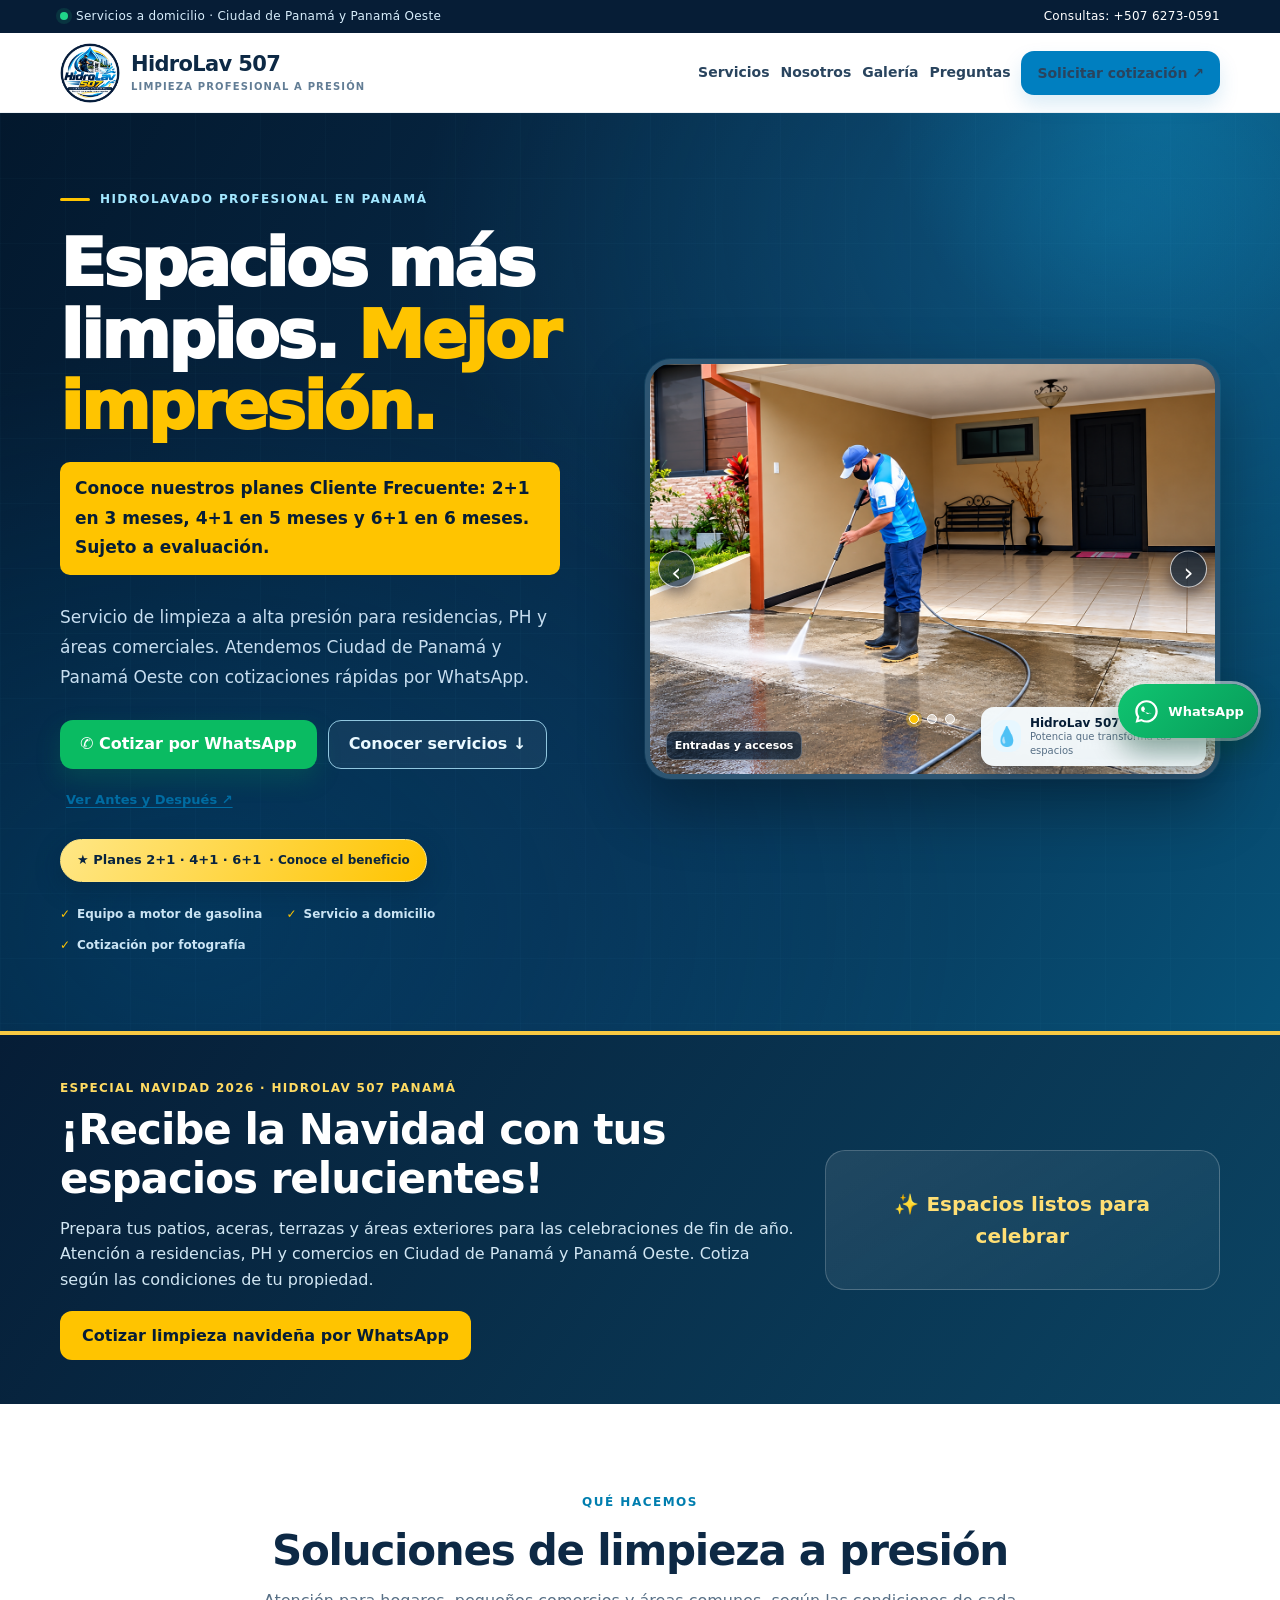
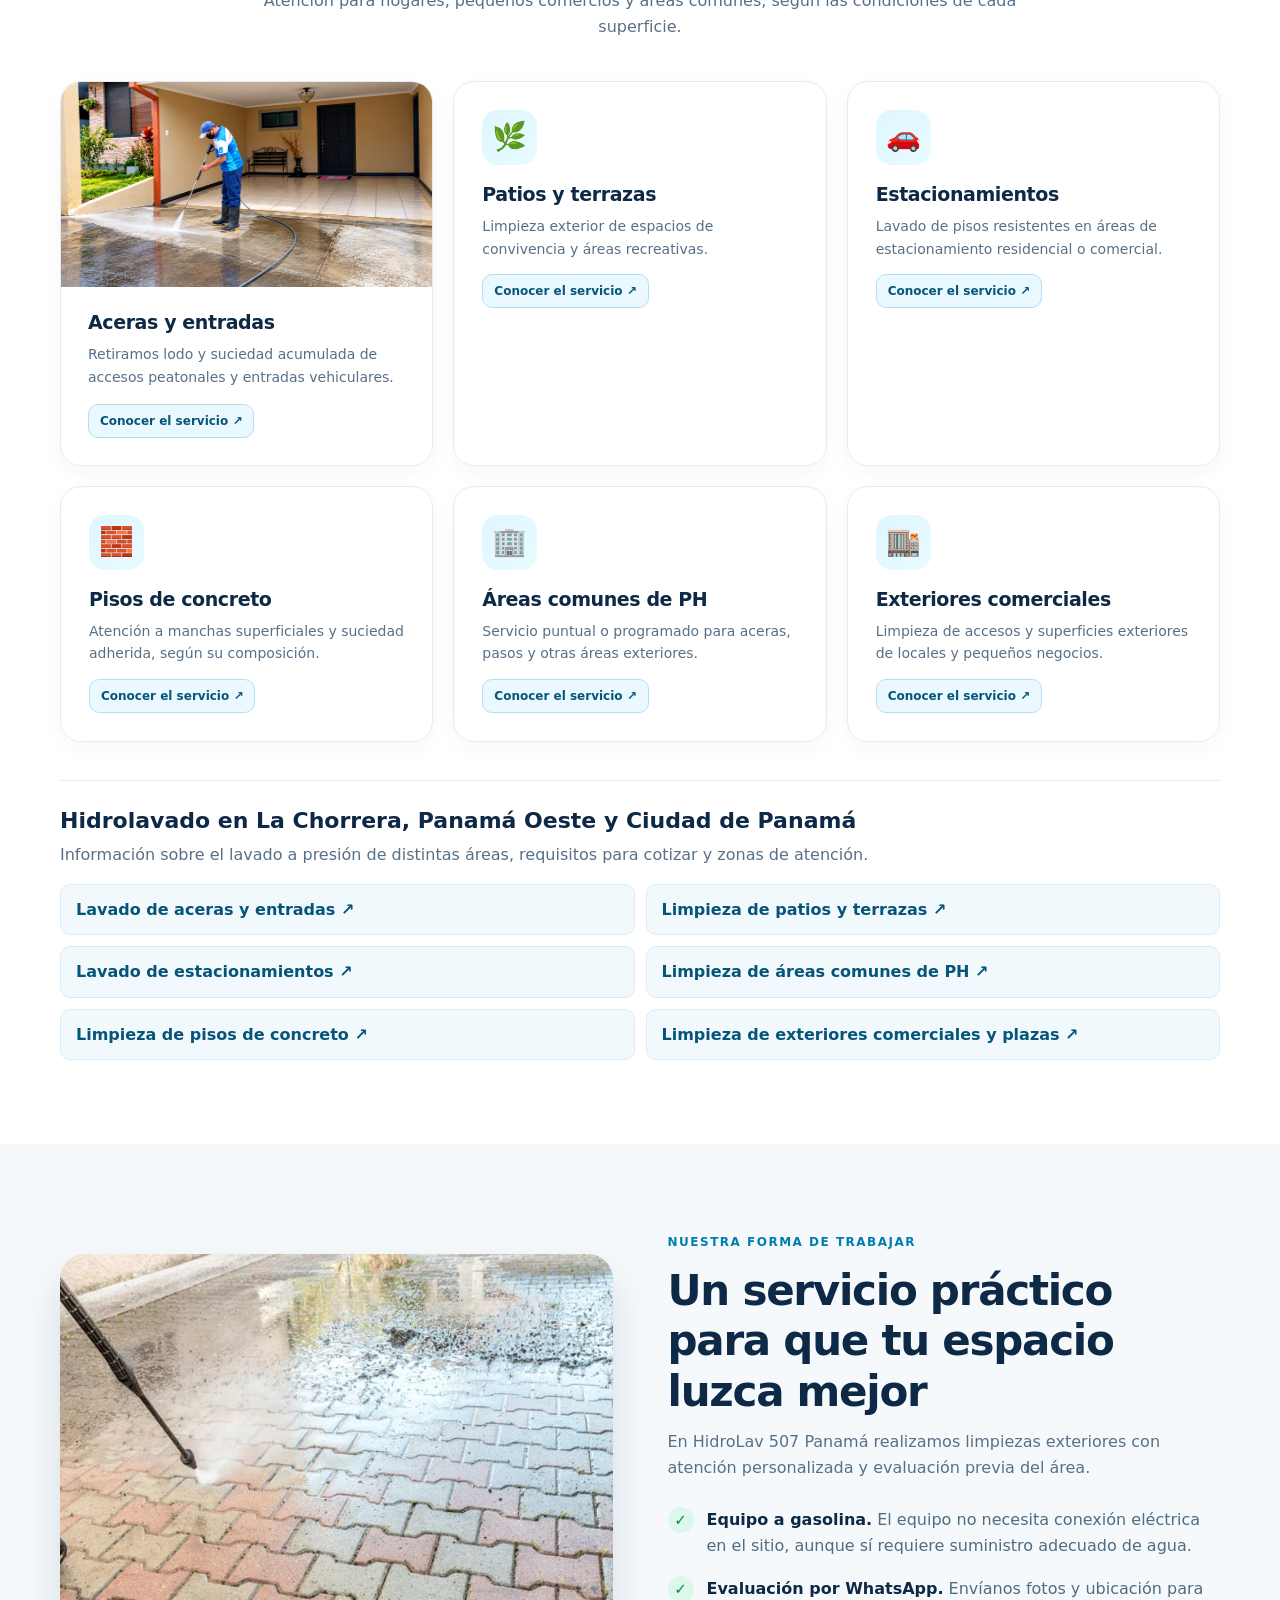
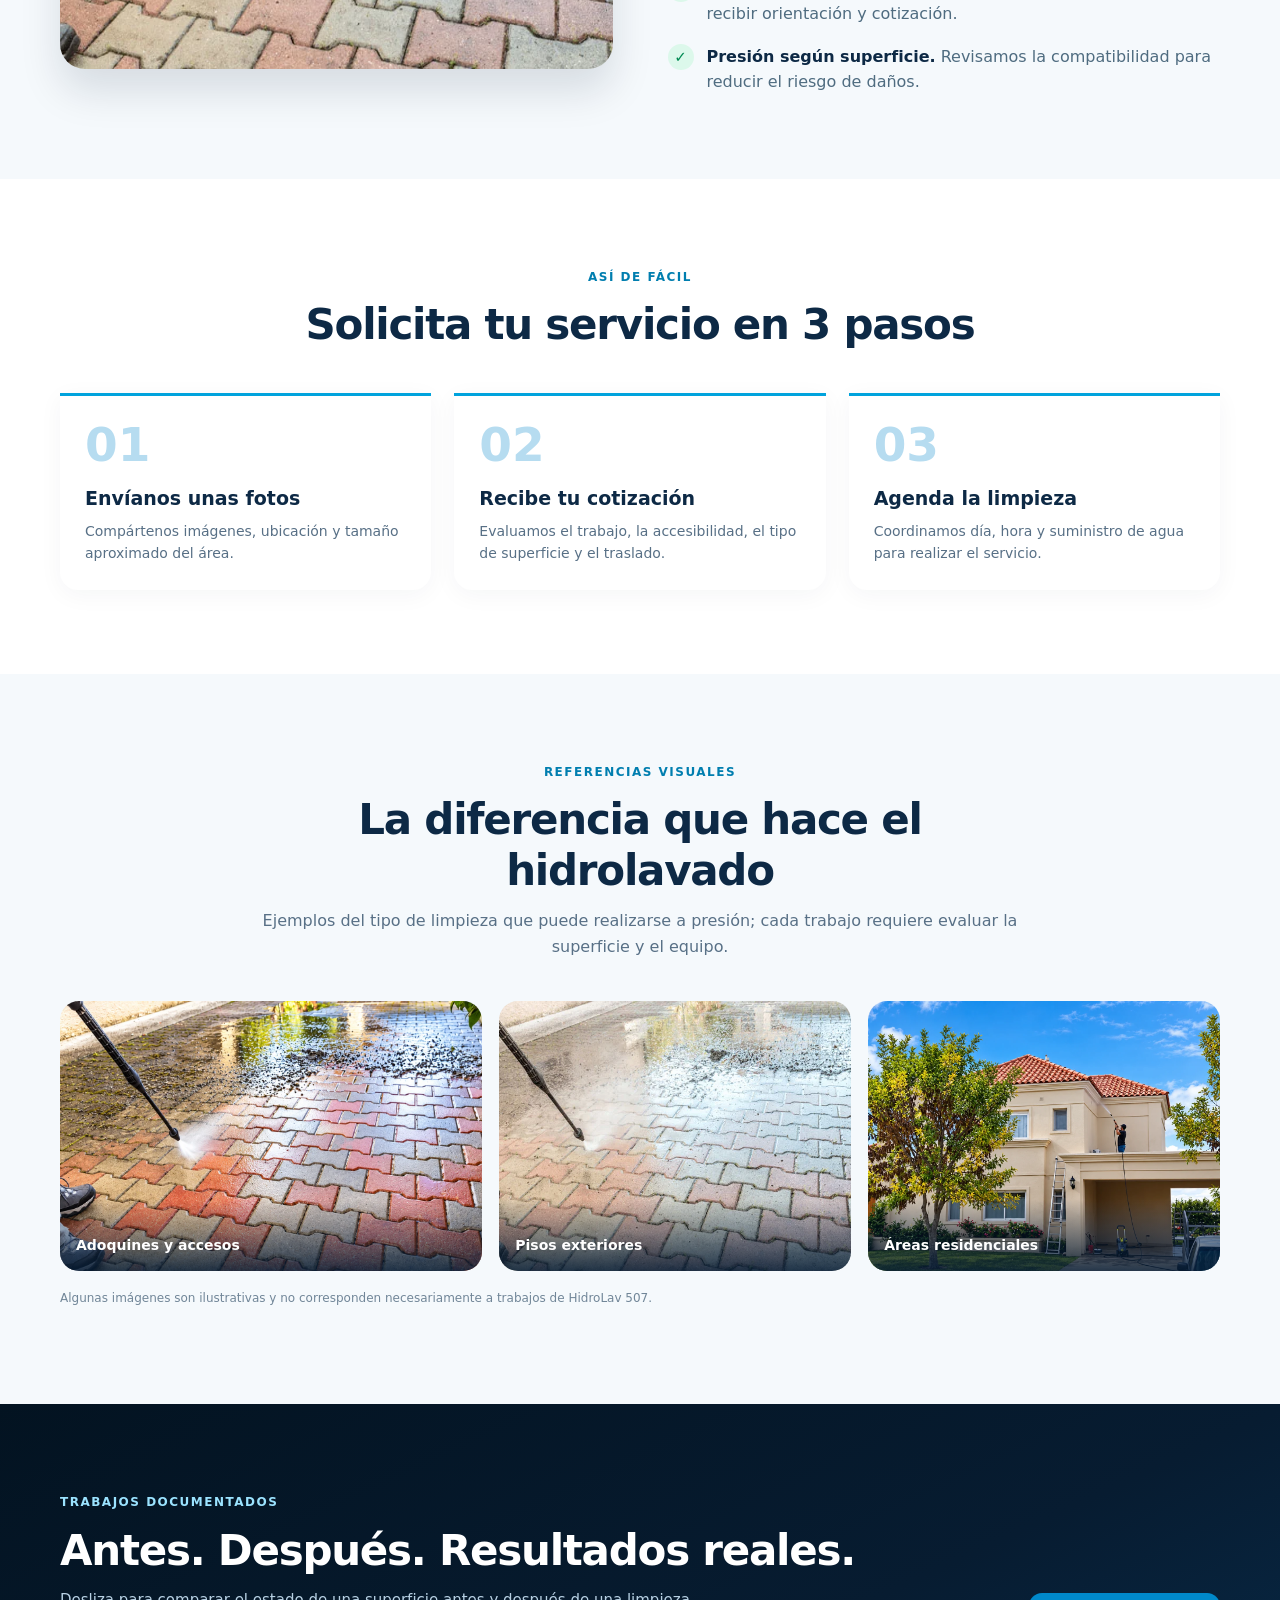
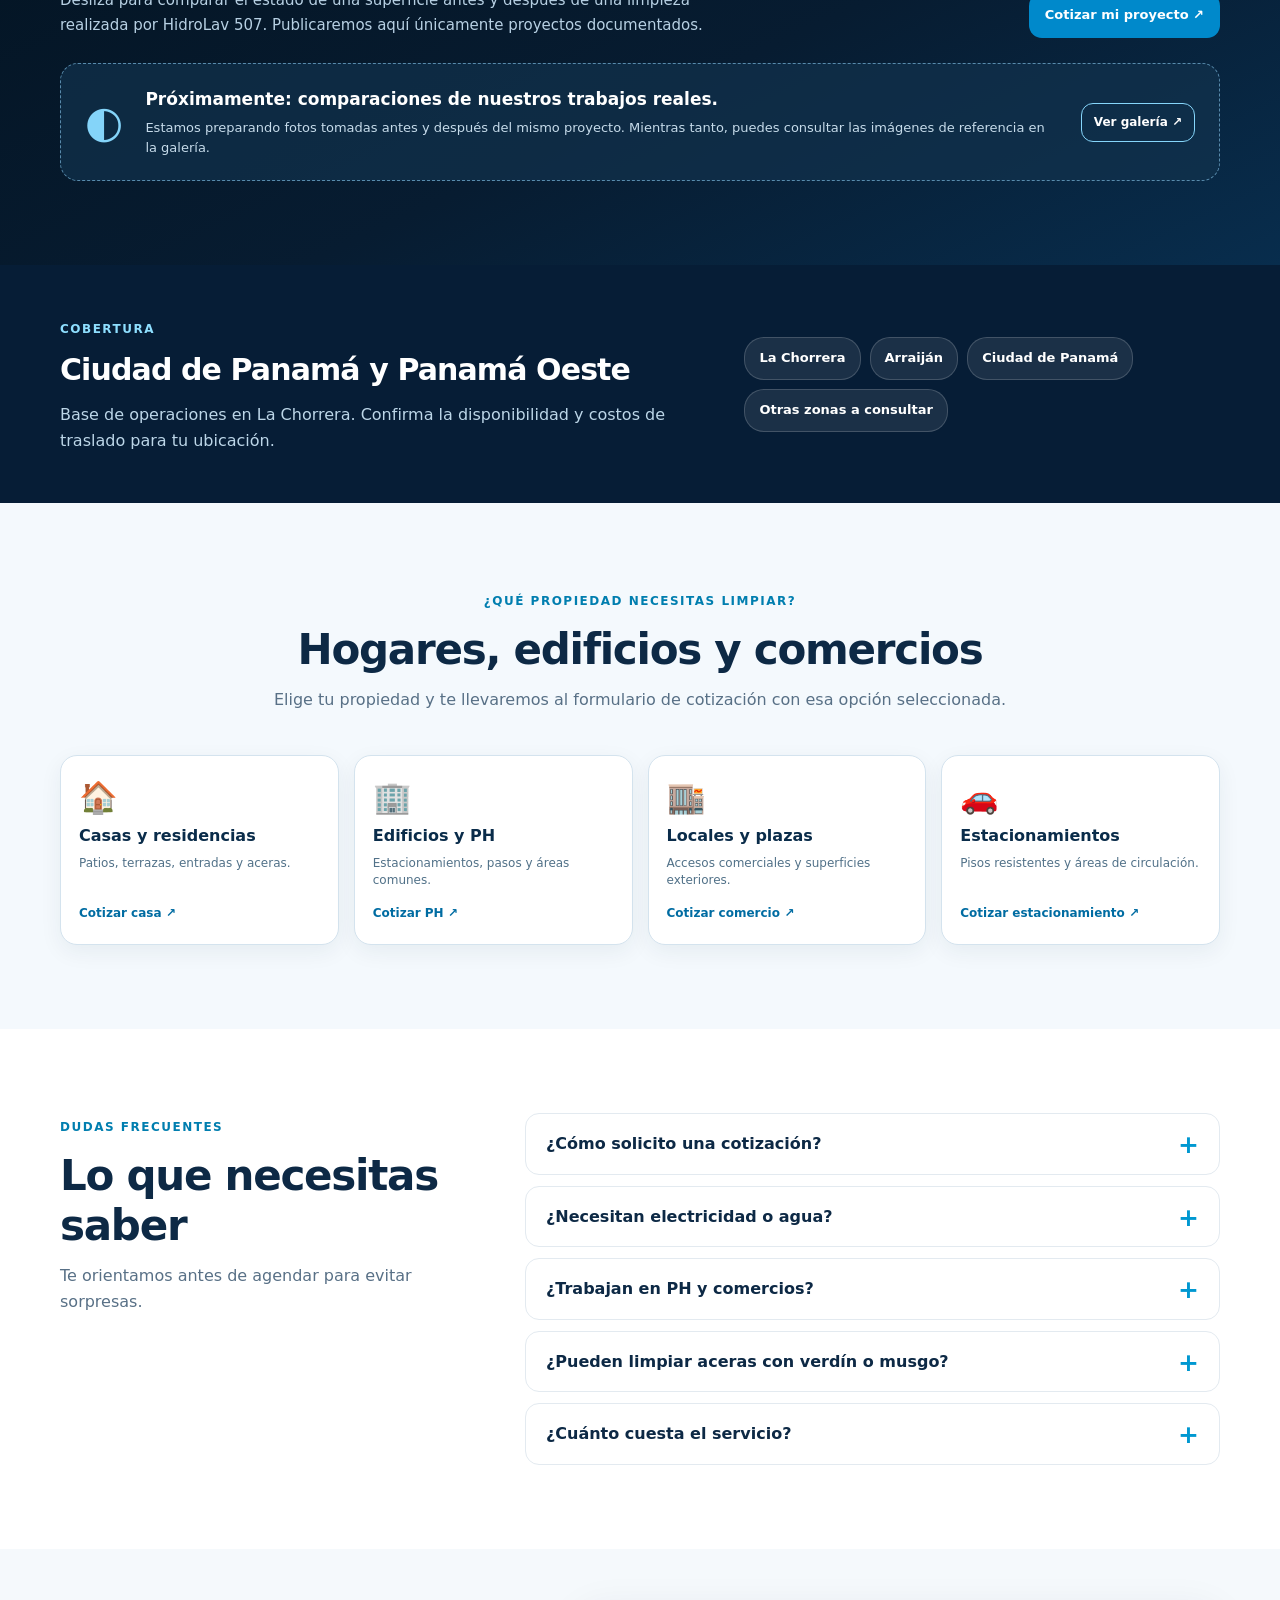
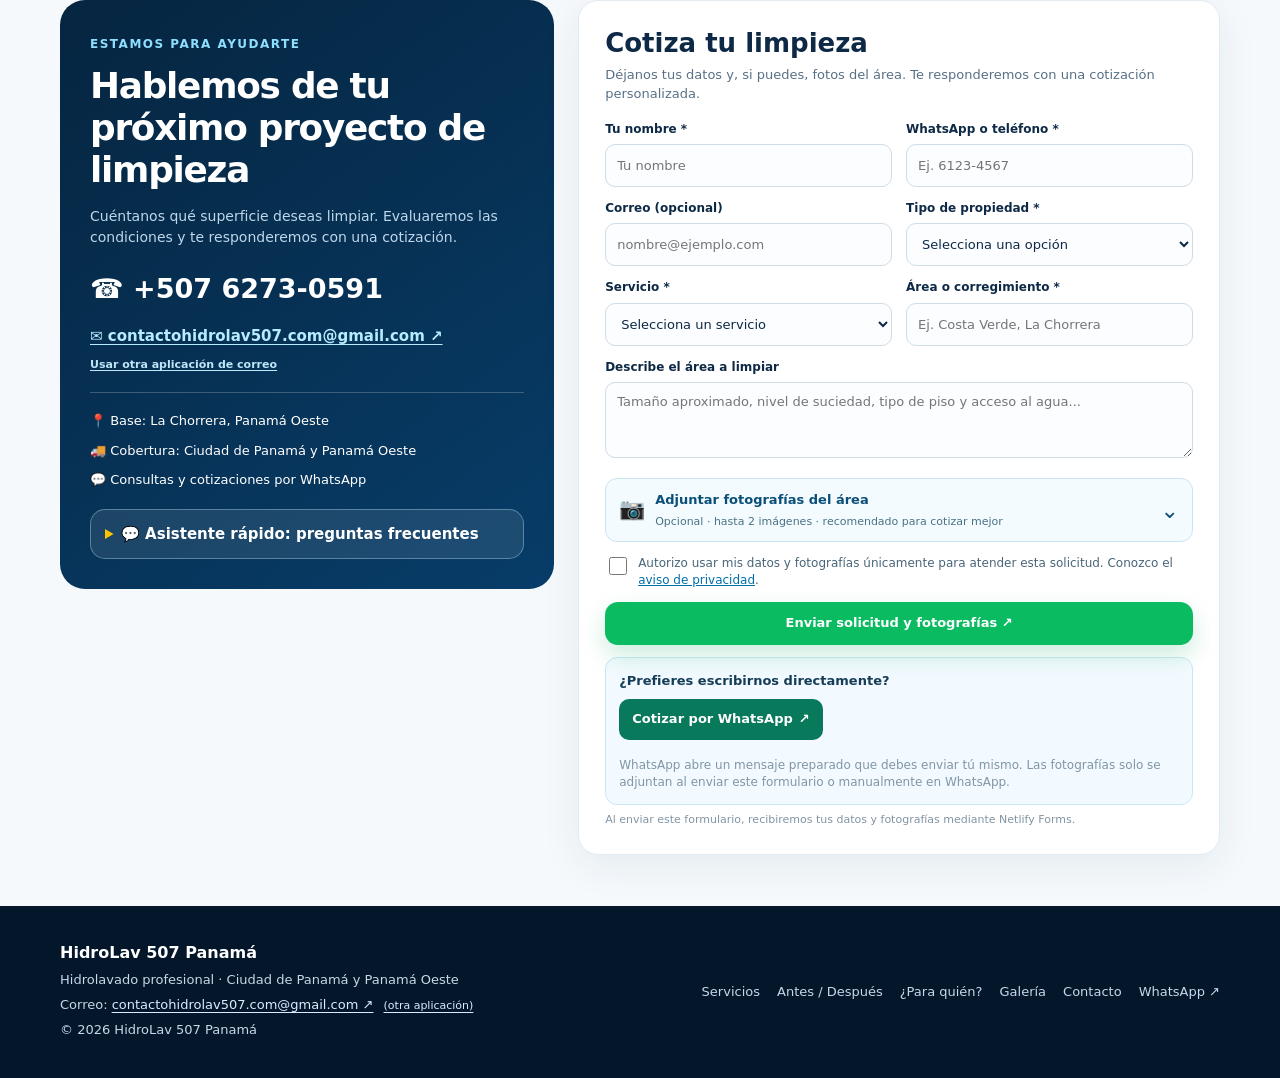
==== commit 4adcf5a9: "seo(inicio): responder pregunta sobre aceras con verdín y enlazar servicio" ====
--- a/index.html
+++ b/index.html
@@ -120,7 +120,7 @@
         </div>
       </div>
     </section>
-    <section class="section" id="preguntas"><div class="container faq-grid"><div class="intro"><span class="tag">Dudas frecuentes</span><h2>Lo que necesitas saber</h2><p class="lead">Te orientamos antes de agendar para evitar sorpresas.</p></div><div class="faq-list"><details><summary>¿Cómo solicito una cotización?</summary><p>Envíanos fotos o un video del área, la ubicación, medidas aproximadas y una breve descripción de la suciedad a nuestro WhatsApp.</p></details><details><summary>¿Necesitan electricidad o agua?</summary><p>Trabajamos con equipo a motor de gasolina, pero necesitamos una fuente de agua con caudal adecuado y acceso seguro al área.</p></details><details><summary>¿Trabajan en PH y comercios?</summary><p>Sí, atendemos áreas exteriores residenciales y comerciales, sujetos a evaluación del trabajo y las condiciones de acceso.</p></details><details><summary>¿Cuánto cuesta el servicio?</summary><p>El precio depende de superficie, nivel de suciedad, acceso, ubicación y tiempo estimado. Te cotizamos antes de coordinar la visita.</p></details></div></div></section>
+    <section class="section" id="preguntas"><div class="container faq-grid"><div class="intro"><span class="tag">Dudas frecuentes</span><h2>Lo que necesitas saber</h2><p class="lead">Te orientamos antes de agendar para evitar sorpresas.</p></div><div class="faq-list"><details><summary>¿Cómo solicito una cotización?</summary><p>Envíanos fotos o un video del área, la ubicación, medidas aproximadas y una breve descripción de la suciedad a nuestro WhatsApp.</p></details><details><summary>¿Necesitan electricidad o agua?</summary><p>Trabajamos con equipo a motor de gasolina, pero necesitamos una fuente de agua con caudal adecuado y acceso seguro al área.</p></details><details><summary>¿Trabajan en PH y comercios?</summary><p>Sí, atendemos áreas exteriores residenciales y comerciales, sujetos a evaluación del trabajo y las condiciones de acceso.</p></details><details><summary>¿Pueden limpiar aceras con verdín o musgo?</summary><p>Evaluamos la limpieza a presión de aceras y senderos con verdín, limo o musgo, según el material y el estado del piso. <a href="/servicios/lavado-de-aceras-y-entradas.html">Conoce cómo realizamos la evaluación ↗</a>.</p></details><details><summary>¿Cuánto cuesta el servicio?</summary><p>El precio depende de superficie, nivel de suciedad, acceso, ubicación y tiempo estimado. Te cotizamos antes de coordinar la visita.</p></details></div></div></section>
     <section class="section contact" id="cotizar"><div class="container contact-grid"><div class="contact-info"><span class="tag" style="color:#8edfff">Estamos para ayudarte</span><h2>Hablemos de tu próximo proyecto de limpieza</h2><p>Cuéntanos qué superficie deseas limpiar. Evaluaremos las condiciones y te responderemos con una cotización.</p><a class="phone-big" href="tel:+50762730591">☎ +507 6273-0591</a><div class="business-email-action"><a class="business-email" href="https://mail.google.com/mail/?view=cm&amp;fs=1&amp;to=contactohidrolav507.com%40gmail.com" target="_blank" rel="noopener noreferrer" aria-label="Redactar un correo para HidroLav 507 desde Gmail" title="Abrir Gmail para escribirnos">✉ contactohidrolav507.com@gmail.com ↗</a><a class="business-email-fallback" href="mailto:contactohidrolav507.com@gmail.com" aria-label="Escribir desde otra aplicación de correo">Usar otra aplicación de correo</a></div><div class="contact-facts"><span>📍 Base: La Chorrera, Panamá Oeste</span><span>🚚 Cobertura: Ciudad de Panamá y Panamá Oeste</span><span>💬 Consultas y cotizaciones por WhatsApp</span></div><details class="quick-assistant" id="asistente-hidrolav"><summary>💬 Asistente rápido: preguntas frecuentes</summary><div class="quick-assistant-body"><p>Respuestas orientativas disponibles al instante. No es un cotizador automático ni reemplaza la evaluación de un técnico.</p><details><summary>¿Cuánto cuesta el hidrolavado?</summary><p>El precio varía por dimensiones, estado de la superficie, accesibilidad y distancia. Envíanos dos fotos y tu ubicación para preparar la cotización.</p></details><details><summary>¿Atienden casas, PH y comercios?</summary><p>Sí, ofrecemos evaluación en Ciudad de Panamá y Panamá Oeste, con base en La Chorrera. Las condiciones dependen del tipo de área y acceso al agua.</p></details><details><summary>¿Cuáles son los planes Cliente Frecuente?</summary><p>Ofrecemos 2+1 en 3 meses, 4+1 en 5 meses y 6+1 en 6 meses. Cada plan incluye una limpieza de cortesía después de pagar las limpiezas correspondientes y está sujeto a evaluación y confirmación de condiciones.</p></details><details><summary>¿Puedo enviar fotos desde la página?</summary><p>Sí. Completa el formulario de esta sección y adjunta hasta dos fotografías para que podamos revisar tu solicitud.</p></details><a href="#quote-form">Enviar fotografías para cotización ↗</a></div></details></div><form class="form" id="quote-form" name="cotizaciones-hidrolav507" method="POST" action="/gracias" data-netlify="true" netlify-honeypot="bot-field" enctype="multipart/form-data">
   <h3>Cotiza tu limpieza</h3>
   <p class="quote-intro">Déjanos tus datos y, si puedes, fotos del área. Te responderemos con una cotización personalizada.</p>
--- a/assets/experiencia.css
+++ b/assets/experiencia.css
@@ -323,3 +323,6 @@
  .audience-card strong{font-size:14px}
 }
 @media(prefers-reduced-motion:reduce){.audience-card{transition:none}.audience-card:hover{transform:none}}
+
+.hero-result-link{display:inline-flex;align-items:center;padding:10px 6px;color:#006ca2;font-size:13px;font-weight:850;text-decoration:underline;text-underline-offset:3px}
+.hero-result-link:hover,.hero-result-link:focus-visible{color:#003a5c}
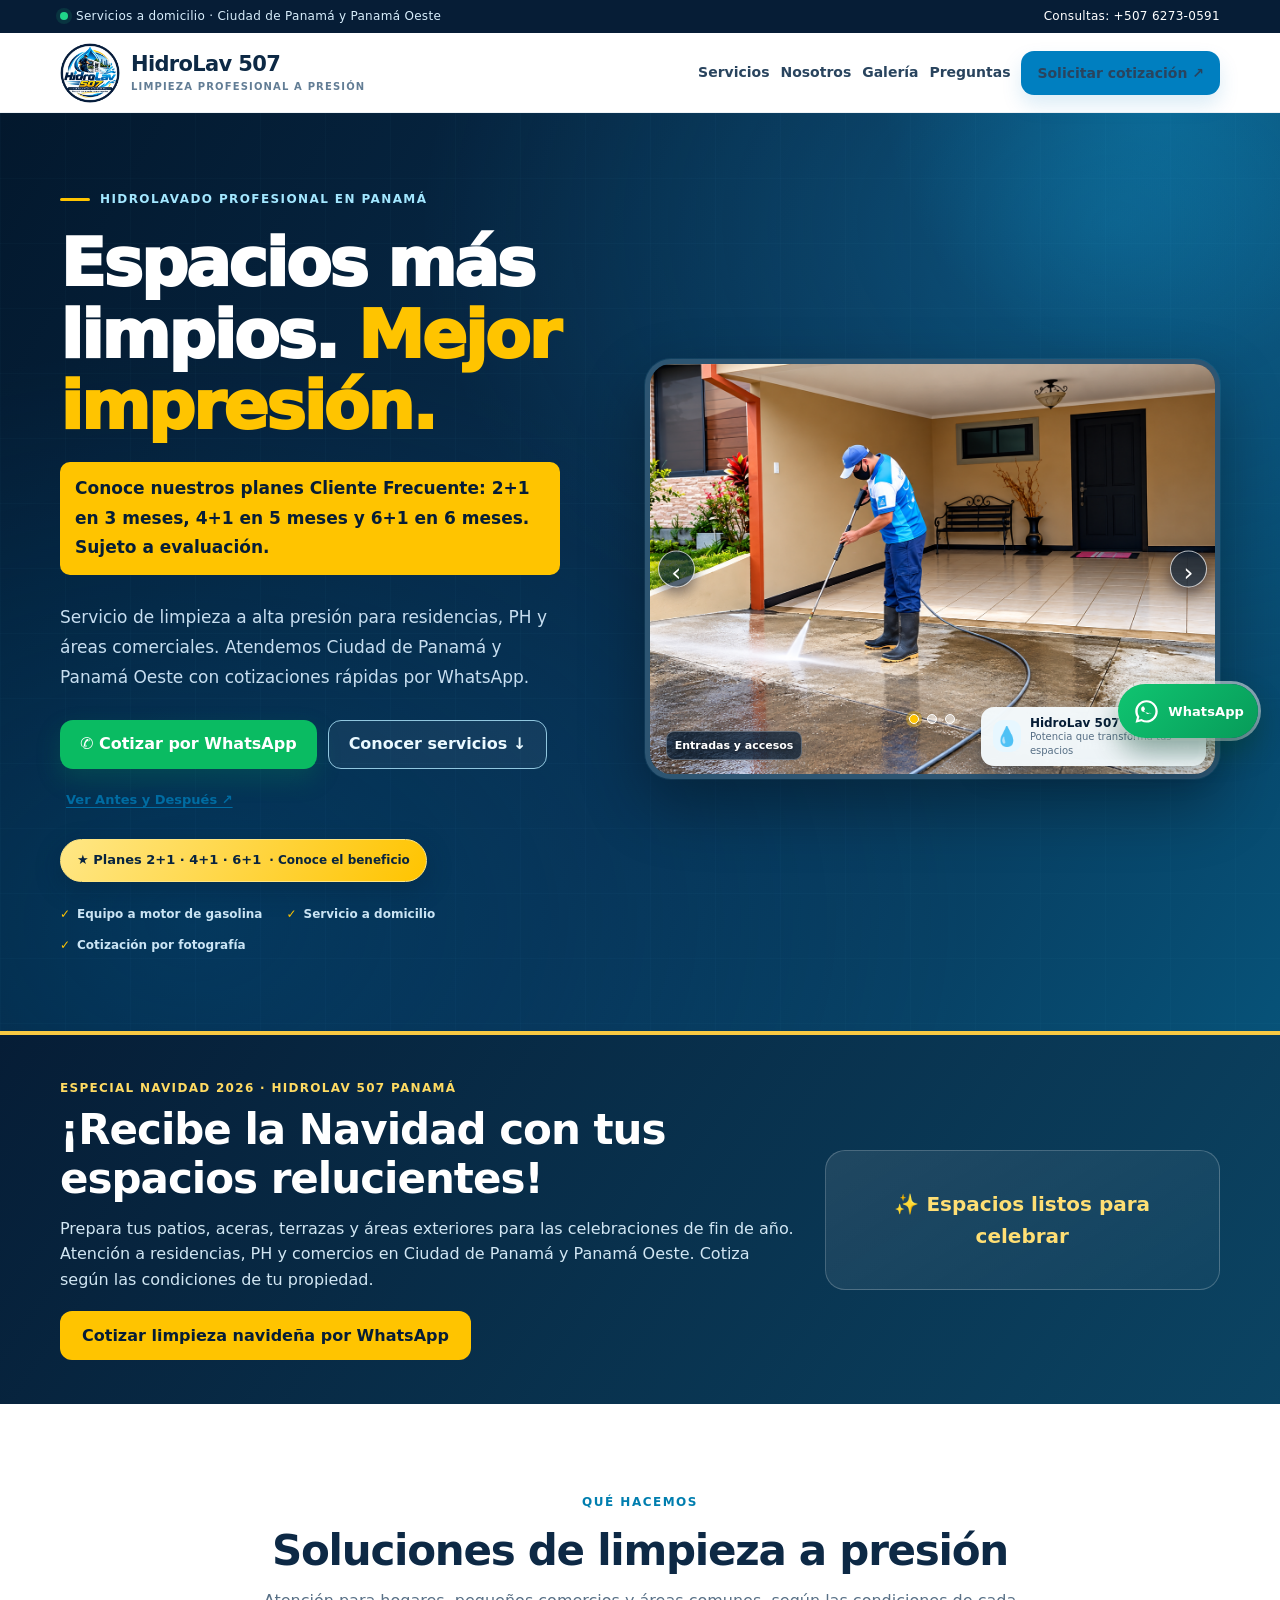
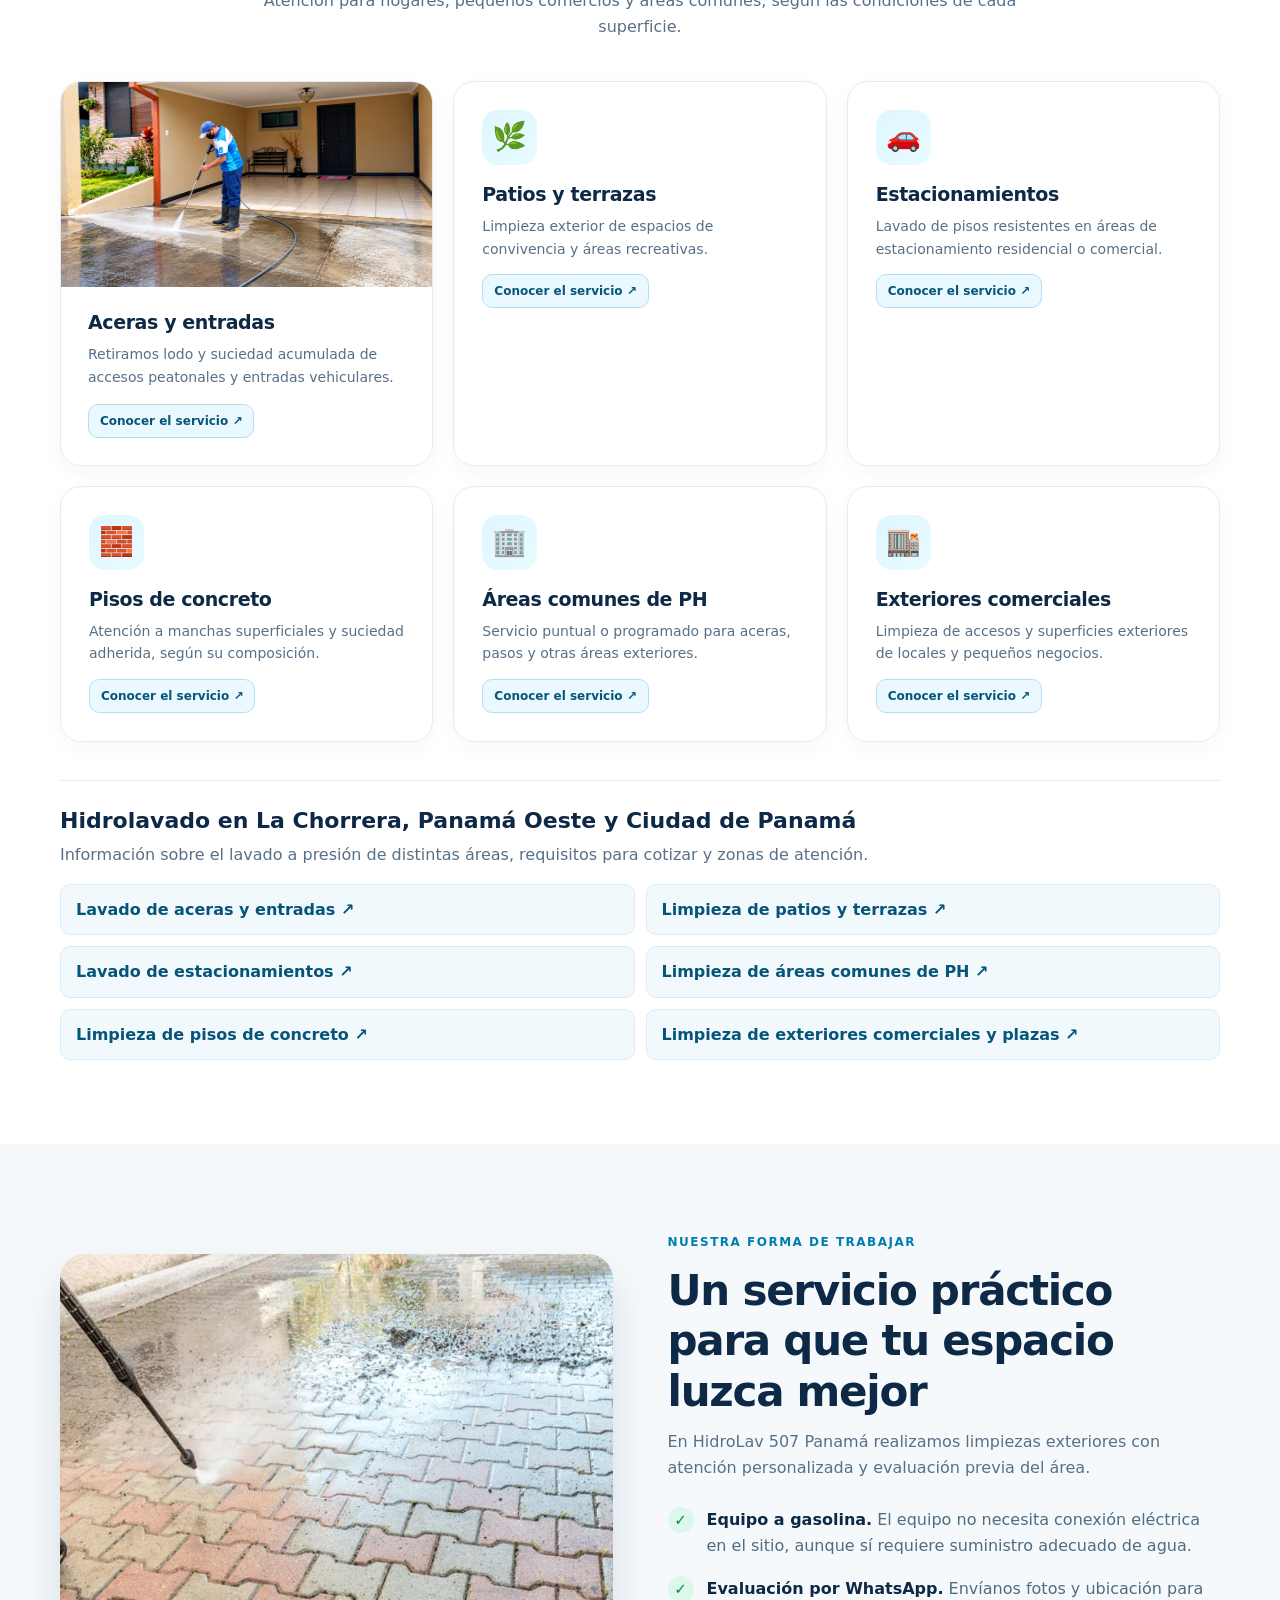
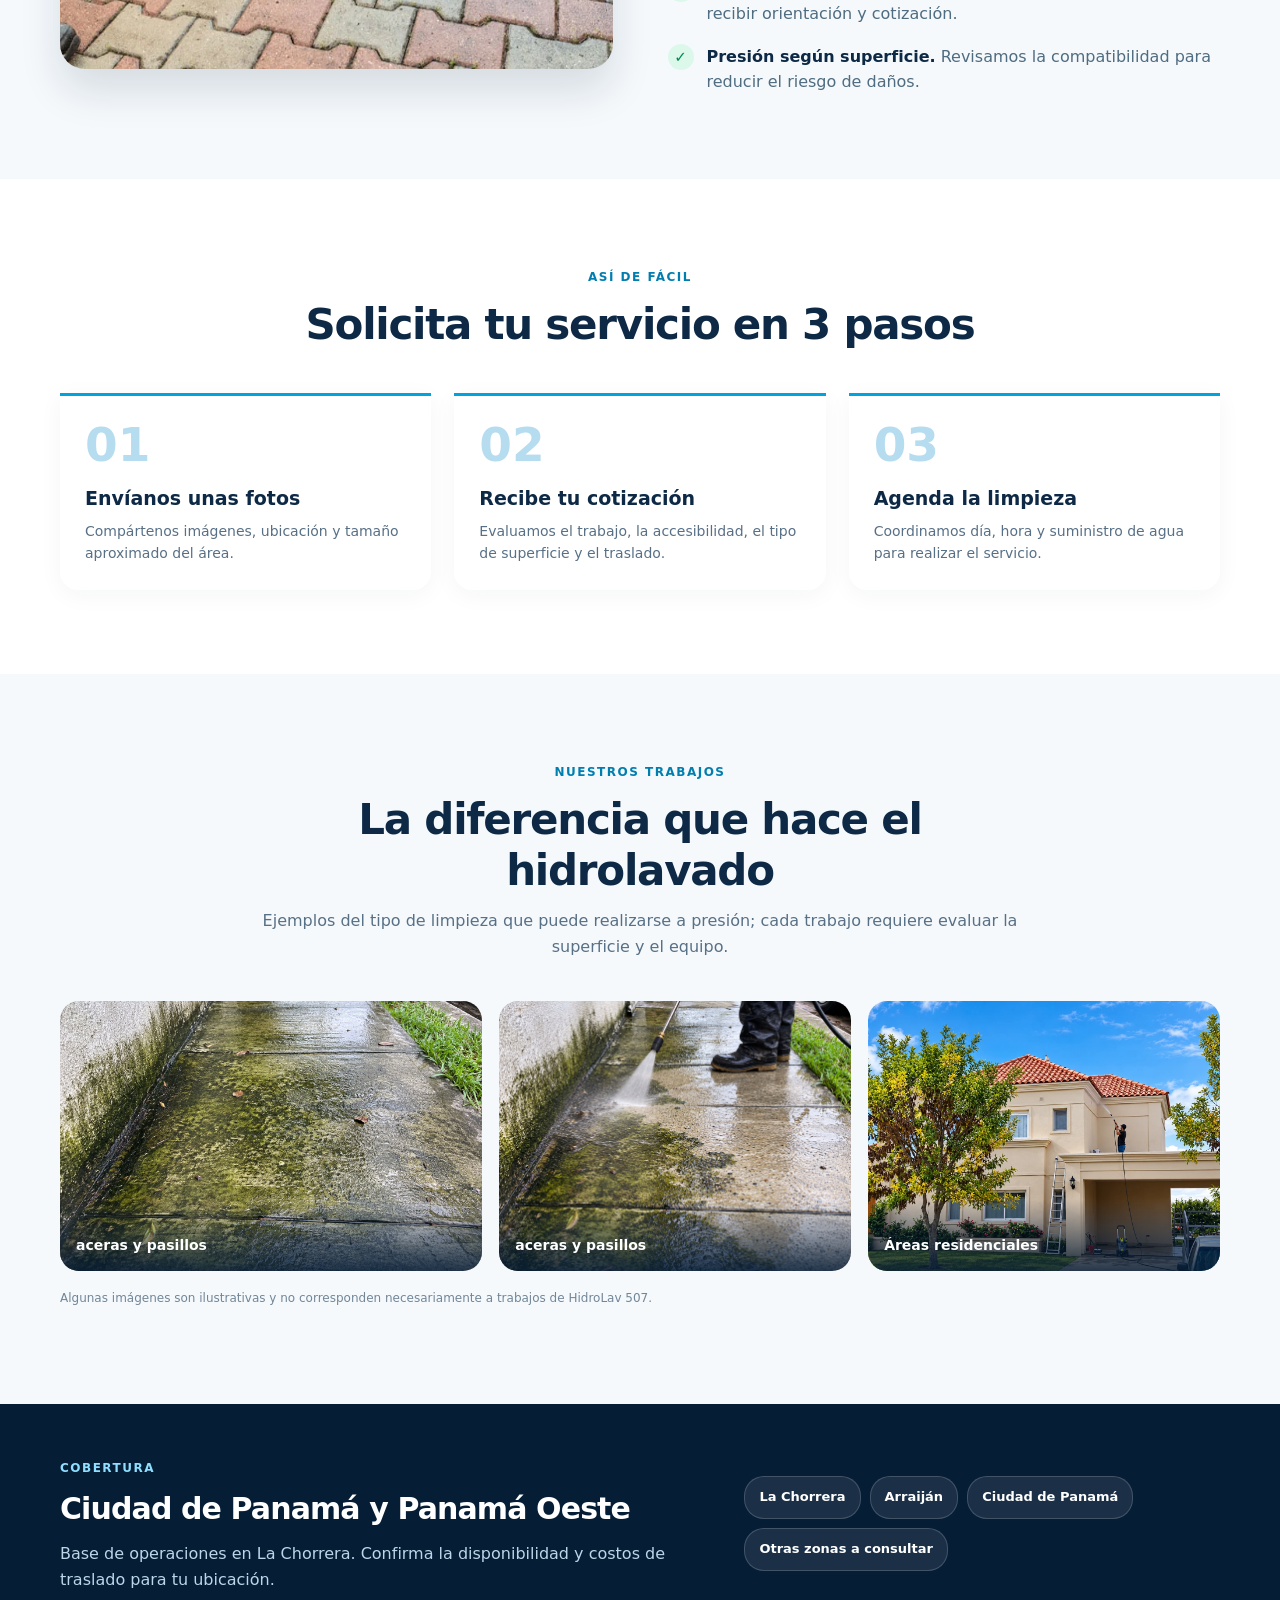
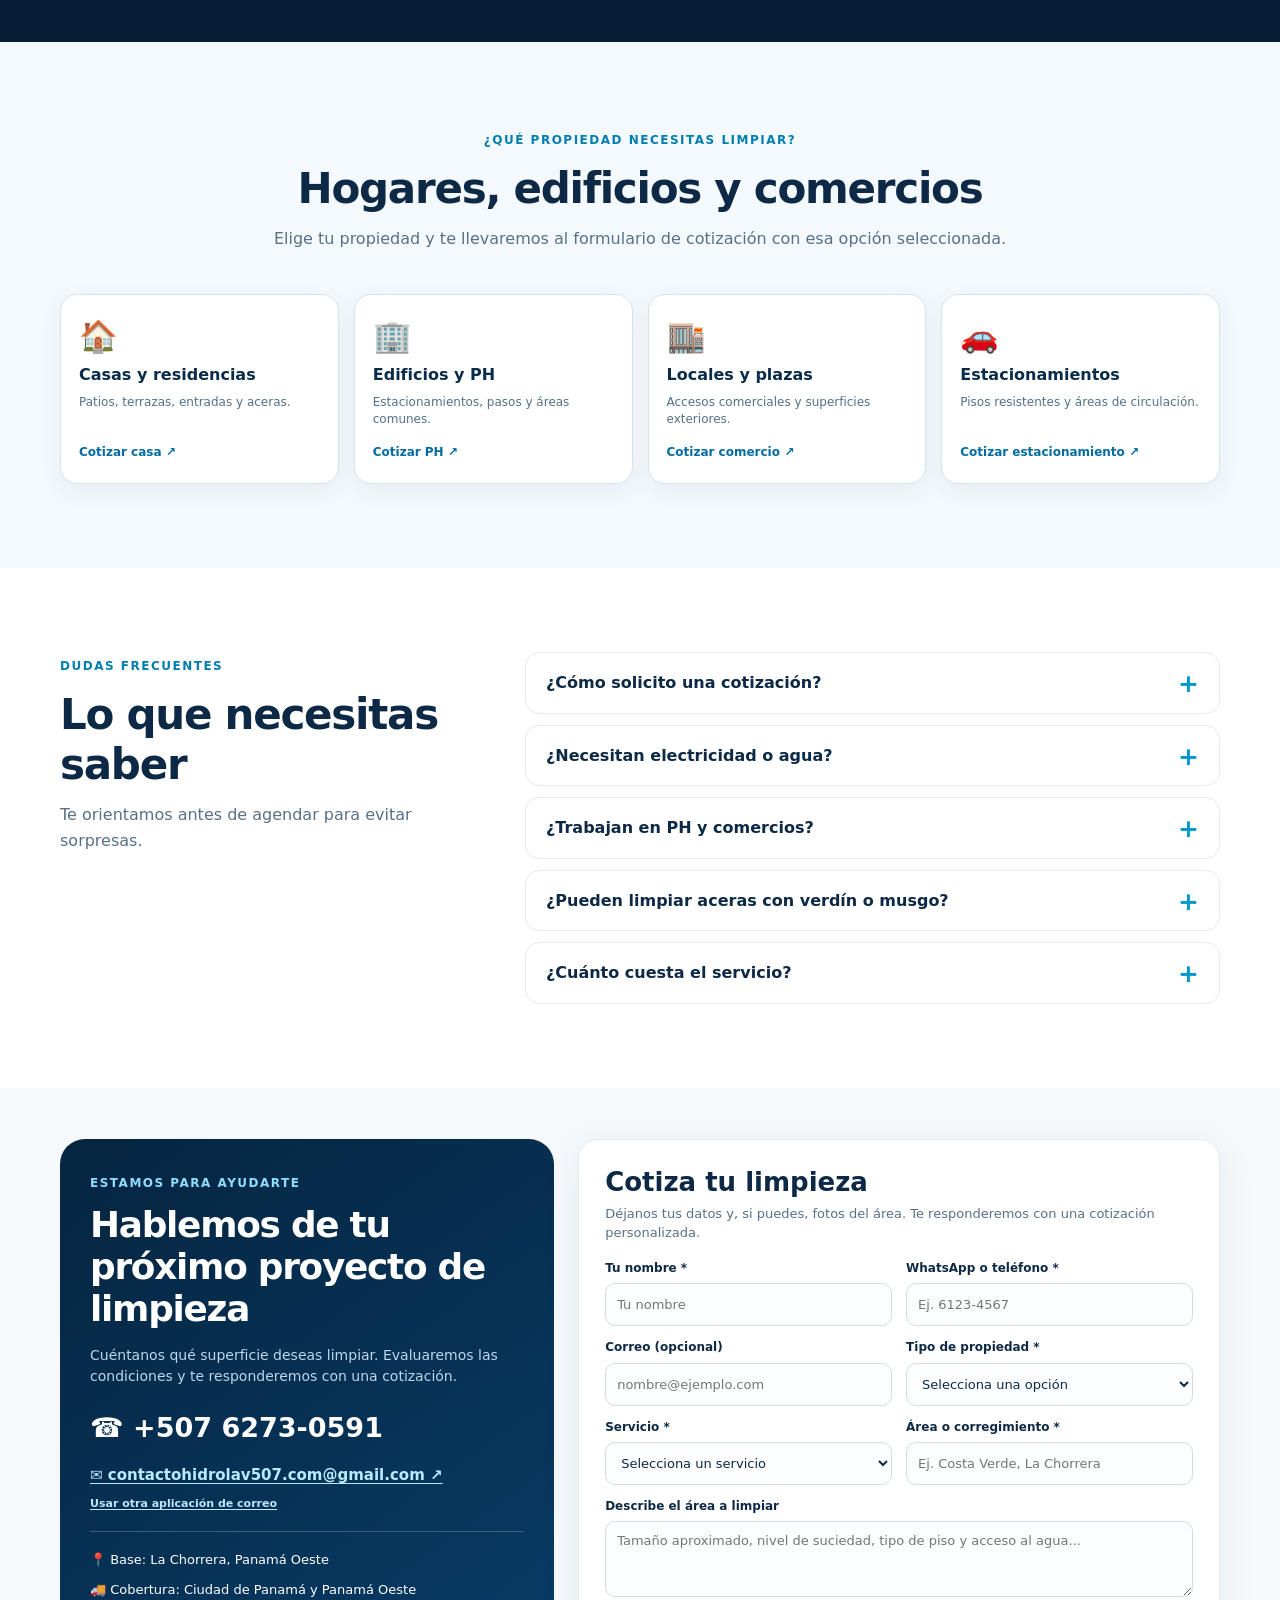
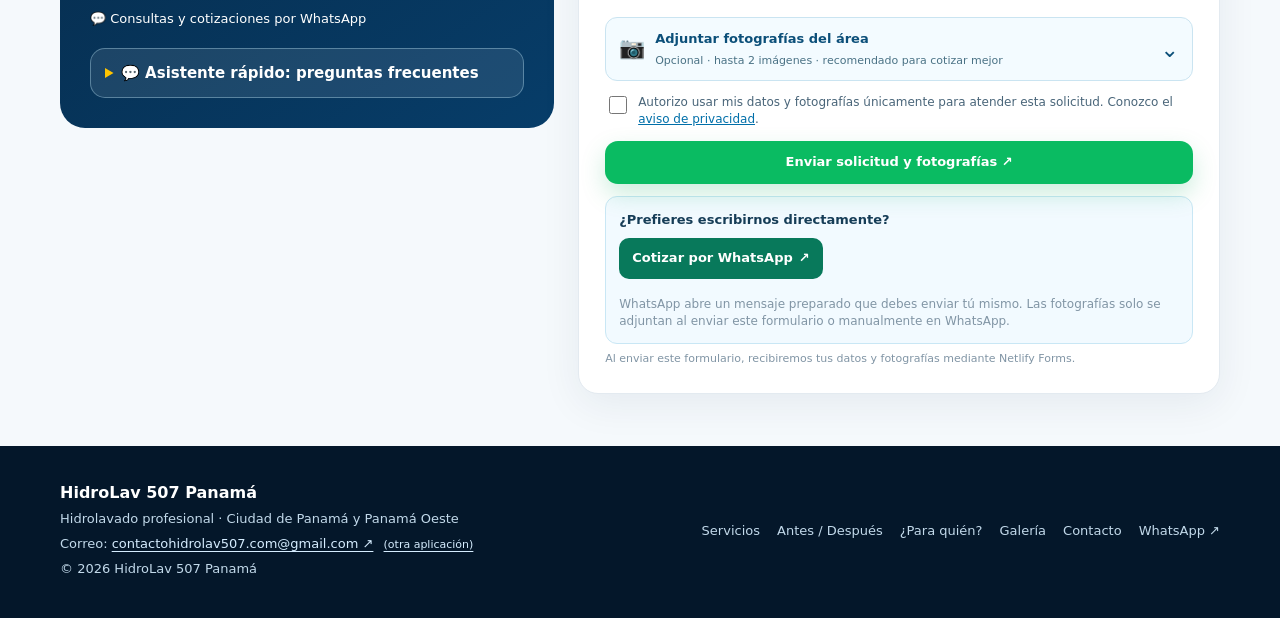
==== commit a3c600ad: "fix(galería): evitar bloque de comparaciones vacío antes de cargar resultados" ====
--- a/index.html
+++ b/index.html
@@ -86,7 +86,7 @@
     <section class="section alt" id="nosotros"><div class="container reasons"><div class="reasons-image"><img src="assets/adoquines.webp" alt="Referencia visual de limpieza de adoquines con equipo de presión" loading="lazy"></div><div><span class="tag">Nuestra forma de trabajar</span><h2 class="hleft">Un servicio práctico para que tu espacio luzca mejor</h2><p class="lead" style="margin:0">En HidroLav 507 Panamá realizamos limpiezas exteriores con atención personalizada y evaluación previa del área.</p><div class="list-reasons"><div><span class="check">✓</span><p><b>Equipo a gasolina.</b> El equipo no necesita conexión eléctrica en el sitio, aunque sí requiere suministro adecuado de agua.</p></div><div><span class="check">✓</span><p><b>Evaluación por WhatsApp.</b> Envíanos fotos y ubicación para recibir orientación y cotización.</p></div><div><span class="check">✓</span><p><b>Presión según superficie.</b> Revisamos la compatibilidad para reducir el riesgo de daños.</p></div></div></div></div></section>
     <section class="section"><div class="container"><div class="section-title"><span class="tag">Así de fácil</span><h2>Solicita tu servicio en 3 pasos</h2></div><div class="steps"><div class="step"><b class="num">01</b><h3>Envíanos unas fotos</h3><p>Compártenos imágenes, ubicación y tamaño aproximado del área.</p></div><div class="step"><b class="num">02</b><h3>Recibe tu cotización</h3><p>Evaluamos el trabajo, la accesibilidad, el tipo de superficie y el traslado.</p></div><div class="step"><b class="num">03</b><h3>Agenda la limpieza</h3><p>Coordinamos día, hora y suministro de agua para realizar el servicio.</p></div></div></div></section>
     <section class="section alt" id="galeria"><div class="container"><div class="section-title"><span class="tag">Referencias visuales</span><h2>La diferencia que hace el hidrolavado</h2><p class="lead">Ejemplos del tipo de limpieza que puede realizarse a presión; cada trabajo requiere evaluar la superficie y el equipo.</p></div><div class="gallery"><figure><img src="assets/hero.webp" alt="Imagen ilustrativa de adoquines limpiados a presión" loading="lazy"><figcaption>Adoquines y accesos</figcaption></figure><figure><img src="assets/adoquines.webp" alt="Fotografía referencial de limpieza de piso" loading="lazy"><figcaption>Pisos exteriores</figcaption></figure><figure><img src="assets/fachada.webp" alt="Imagen ilustrativa de limpieza exterior de vivienda" loading="lazy"><figcaption>Áreas residenciales</figcaption></figure></div><p class="fineprint">Imágenes ilustrativas o de referencia facilitadas para el diseño; no representan necesariamente trabajos ejecutados por HidroLav 507. Sustituiremos esta sección por fotos auténticas de tus servicios cuando estén disponibles.</p></div></section>
-    <section class="section results-section" id="resultados" aria-labelledby="results-heading">
+    <section class="section results-section" id="resultados" aria-labelledby="results-heading" hidden>
       <div class="container">
         <div class="results-heading">
           <div><span class="tag">Trabajos documentados</span>
--- a/assets/experiencia.css
+++ b/assets/experiencia.css
@@ -326,3 +326,15 @@
 
 .hero-result-link{display:inline-flex;align-items:center;padding:10px 6px;color:#006ca2;font-size:13px;font-weight:850;text-decoration:underline;text-underline-offset:3px}
 .hero-result-link:hover,.hero-result-link:focus-visible{color:#003a5c}
+
+
+/* Controles alternativos al arrastre: útiles en móviles y teclado. */
+.compare-quick-actions{display:flex;flex-wrap:wrap;gap:8px;margin:11px 0 13px}
+.compare-quick-btn{
+ background:#113f60;color:#d4f2ff;border:1px solid #5c93b5;border-radius:9px;
+ padding:8px 10px;font:750 12px/1.25 system-ui,-apple-system,"Segoe UI",sans-serif;
+ cursor:pointer;flex:1;min-width:112px
+}
+.compare-quick-btn:hover{background:#145577;color:#fff;border-color:#b5e8ff}
+.compare-quick-btn:focus-visible{outline:3px solid #ffe366;outline-offset:2px}
+@media(max-width:420px){.compare-quick-actions{gap:6px}.compare-quick-btn{font-size:11px;min-width:100px}}
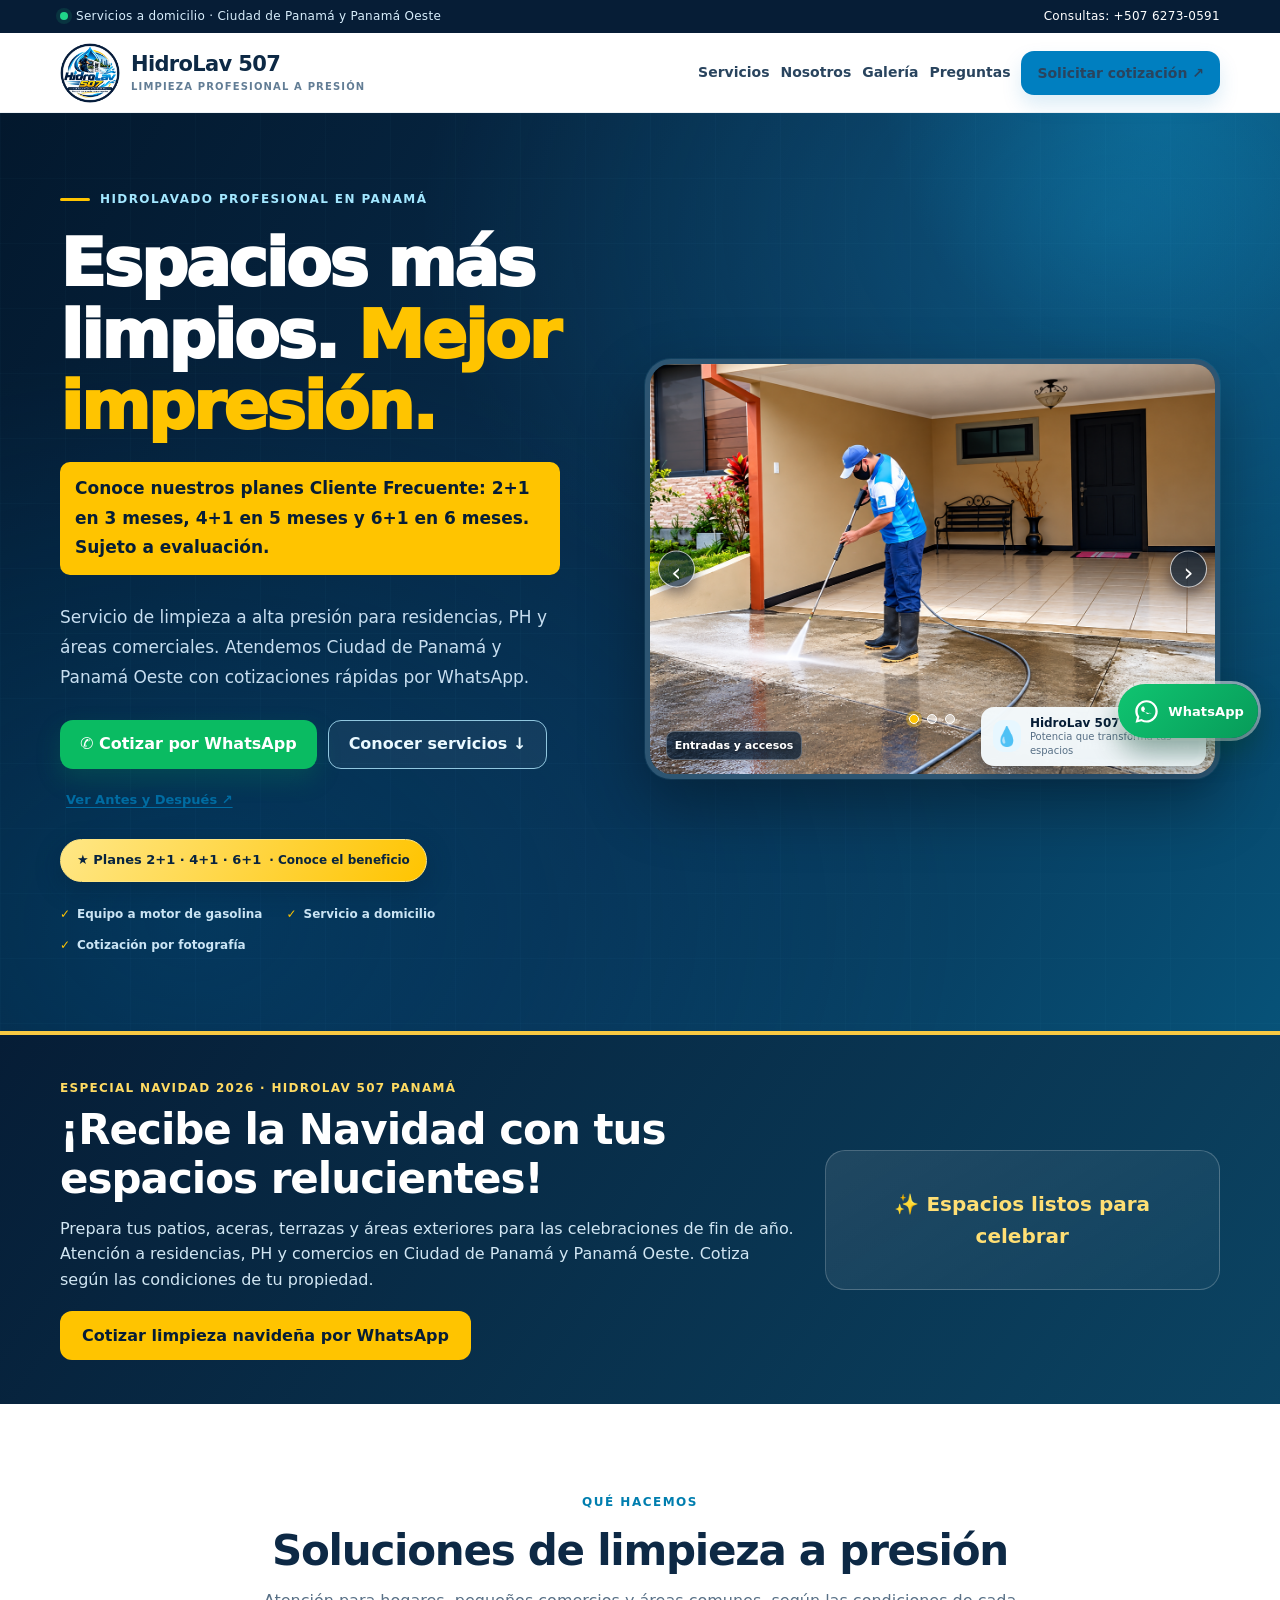
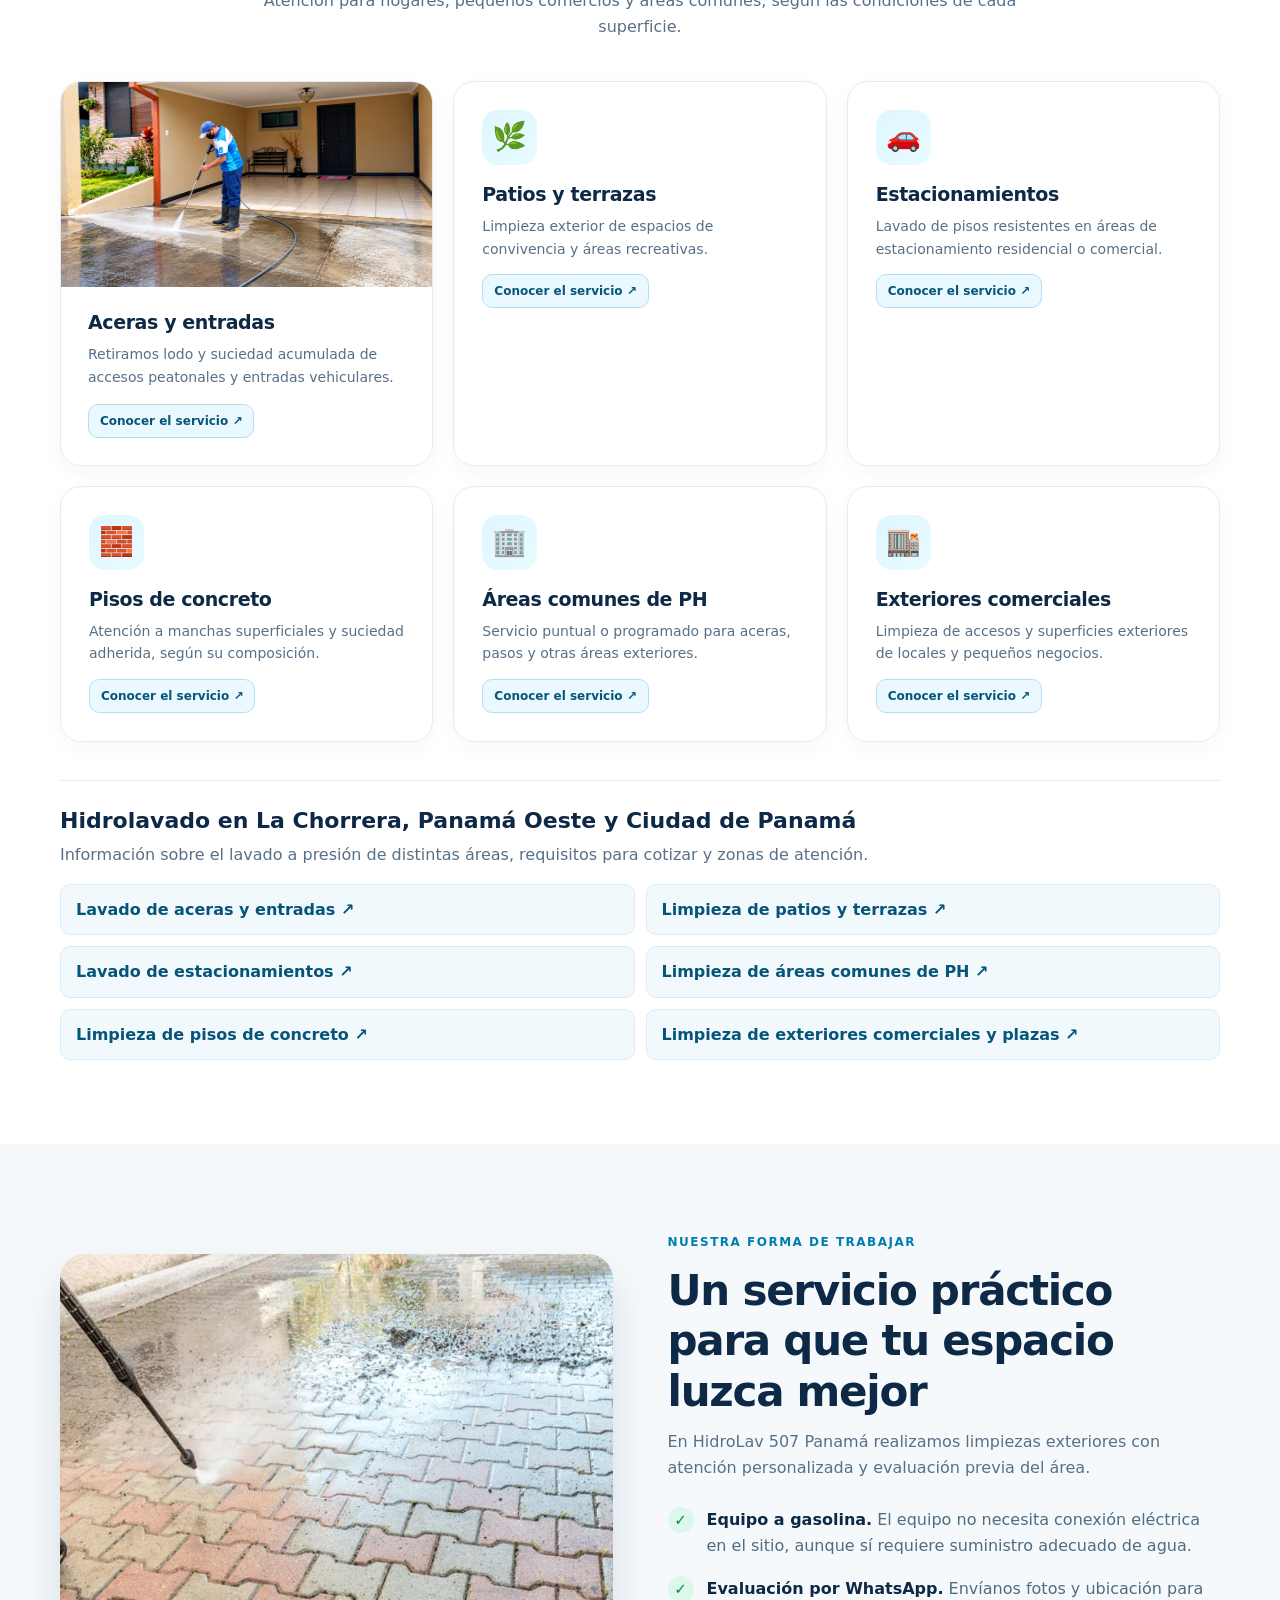
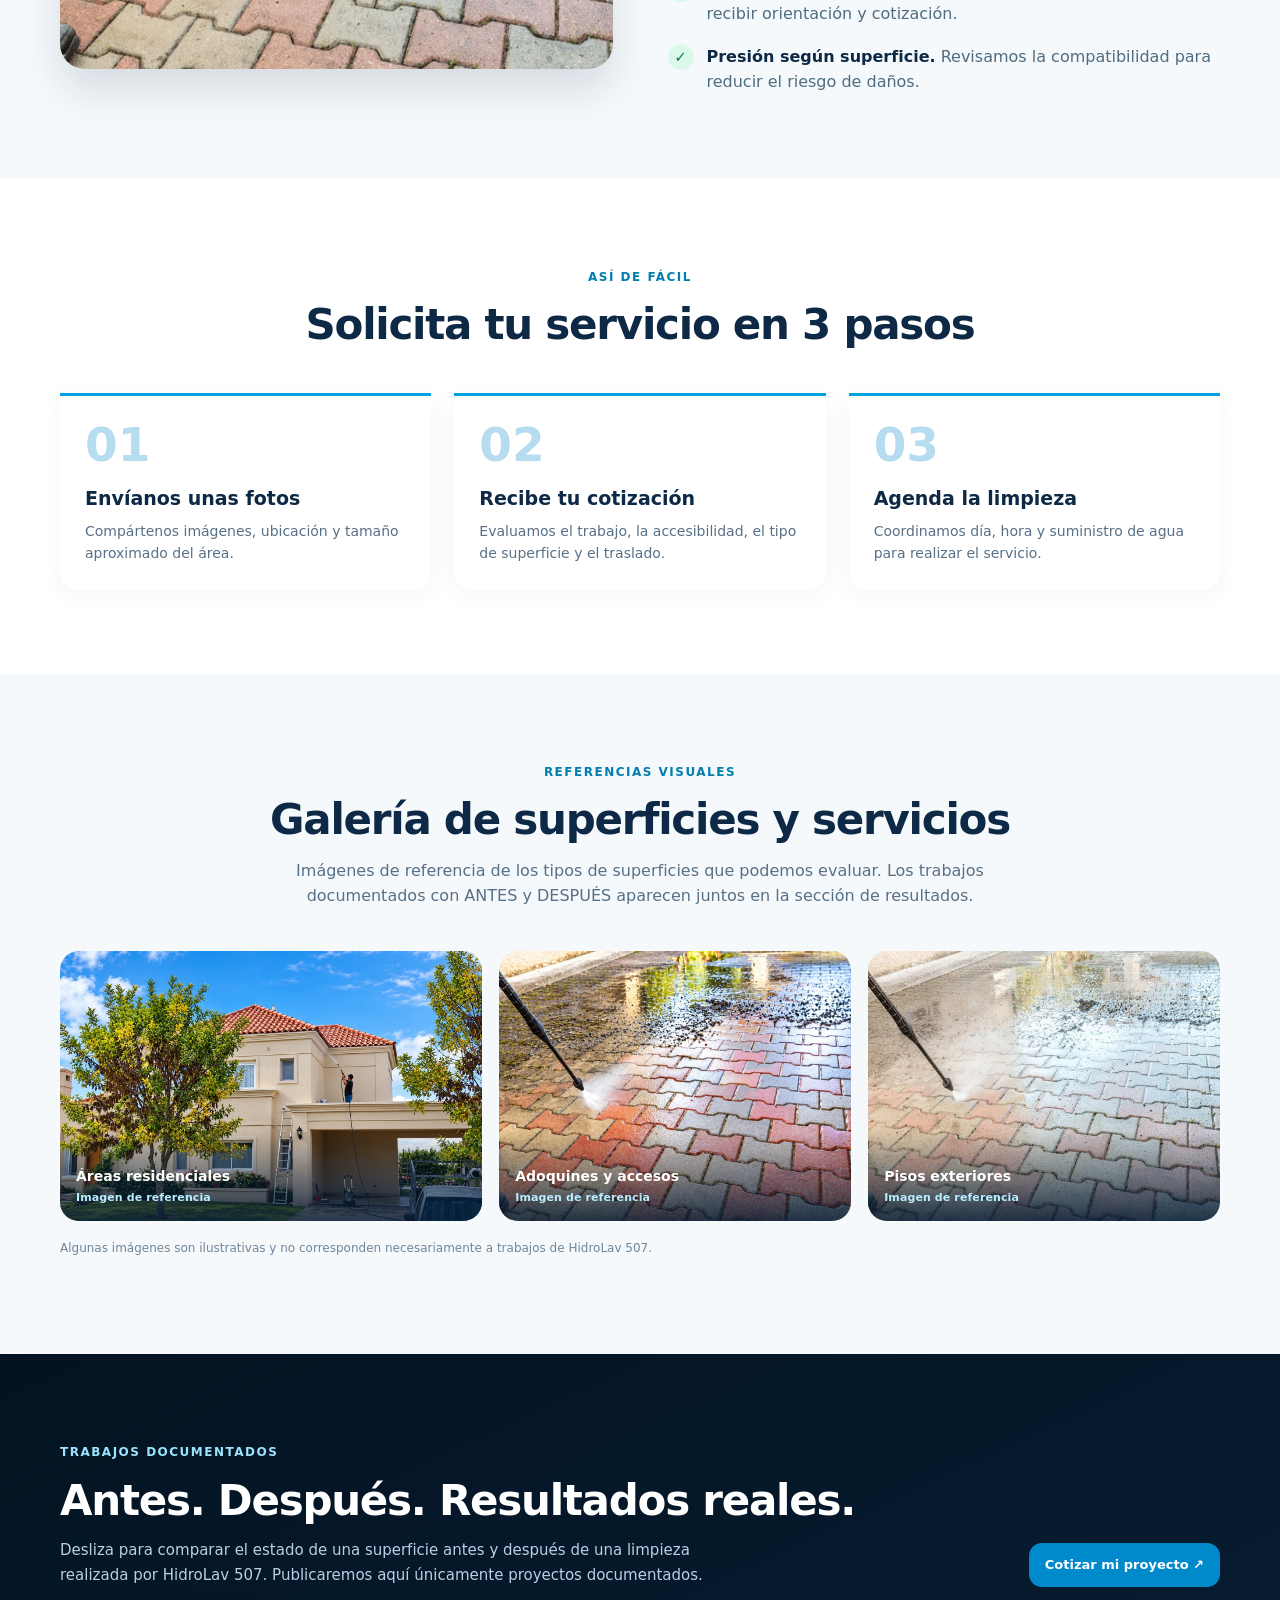
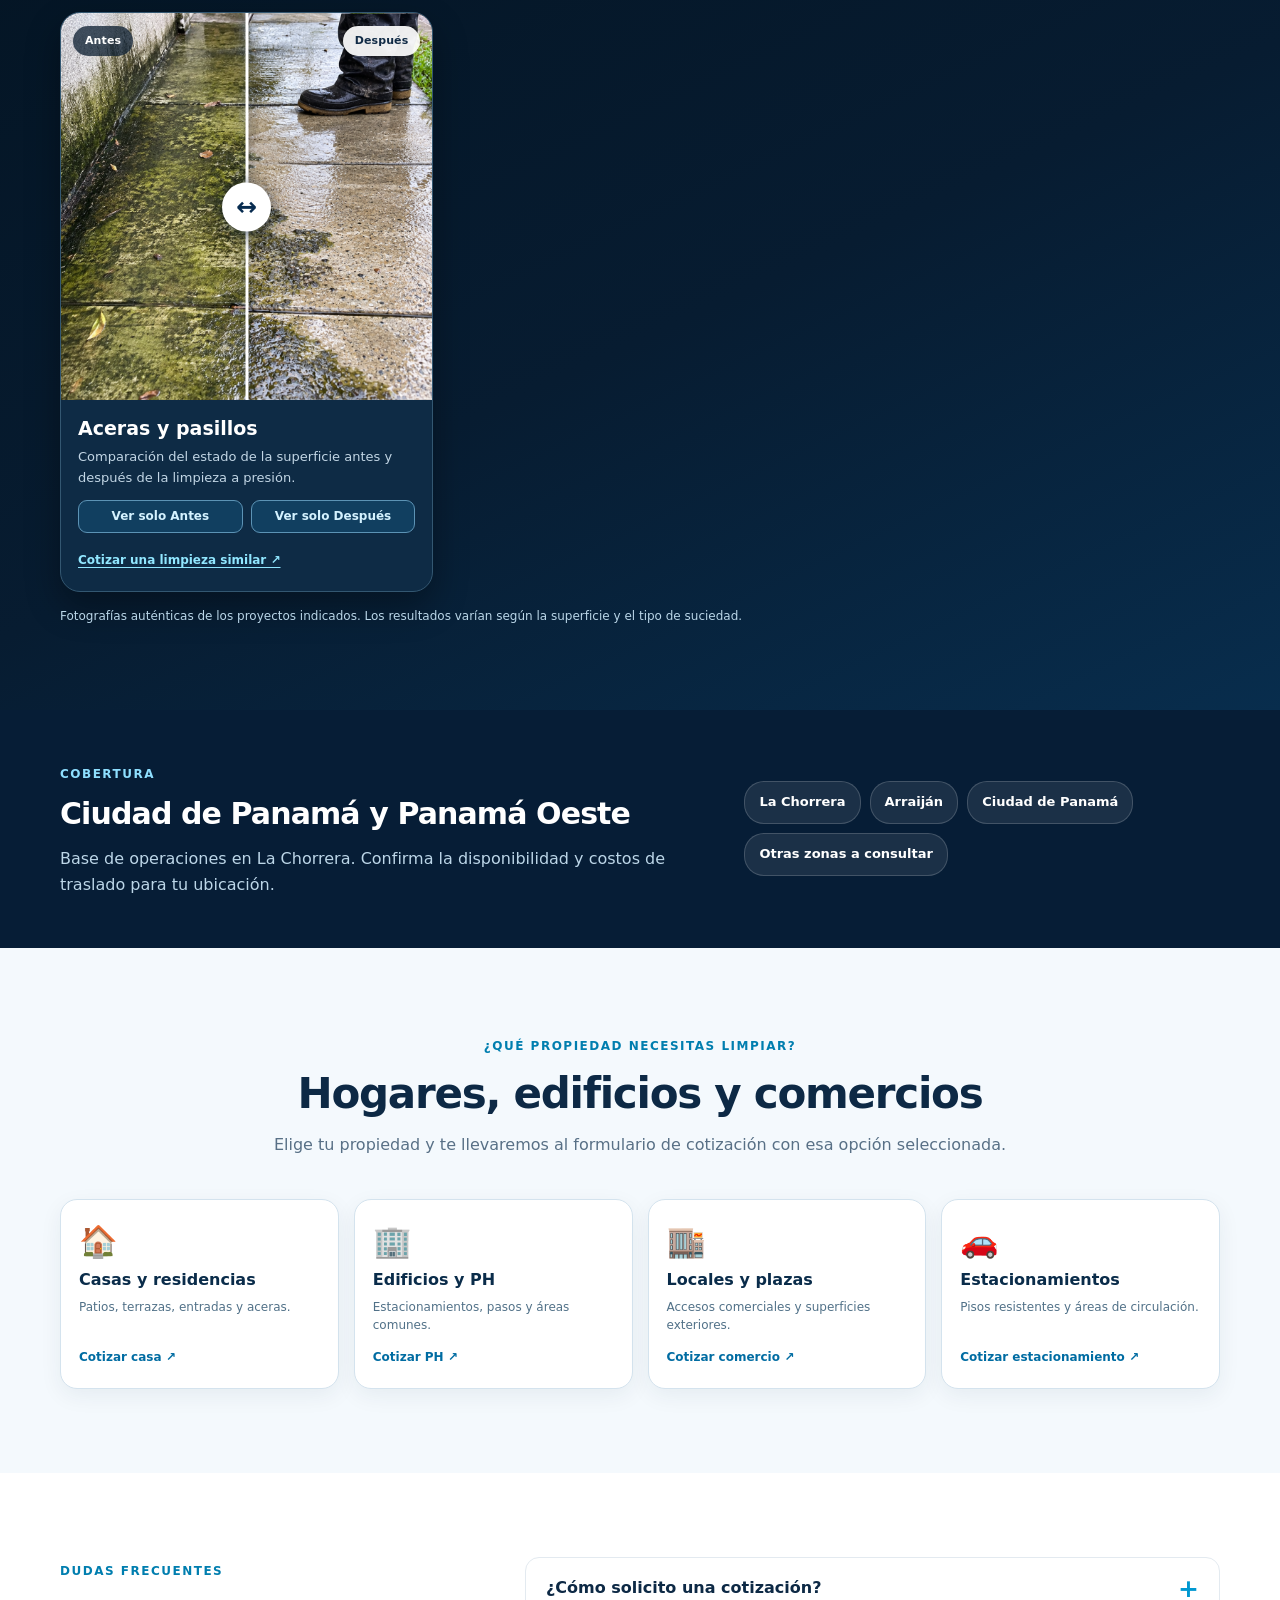
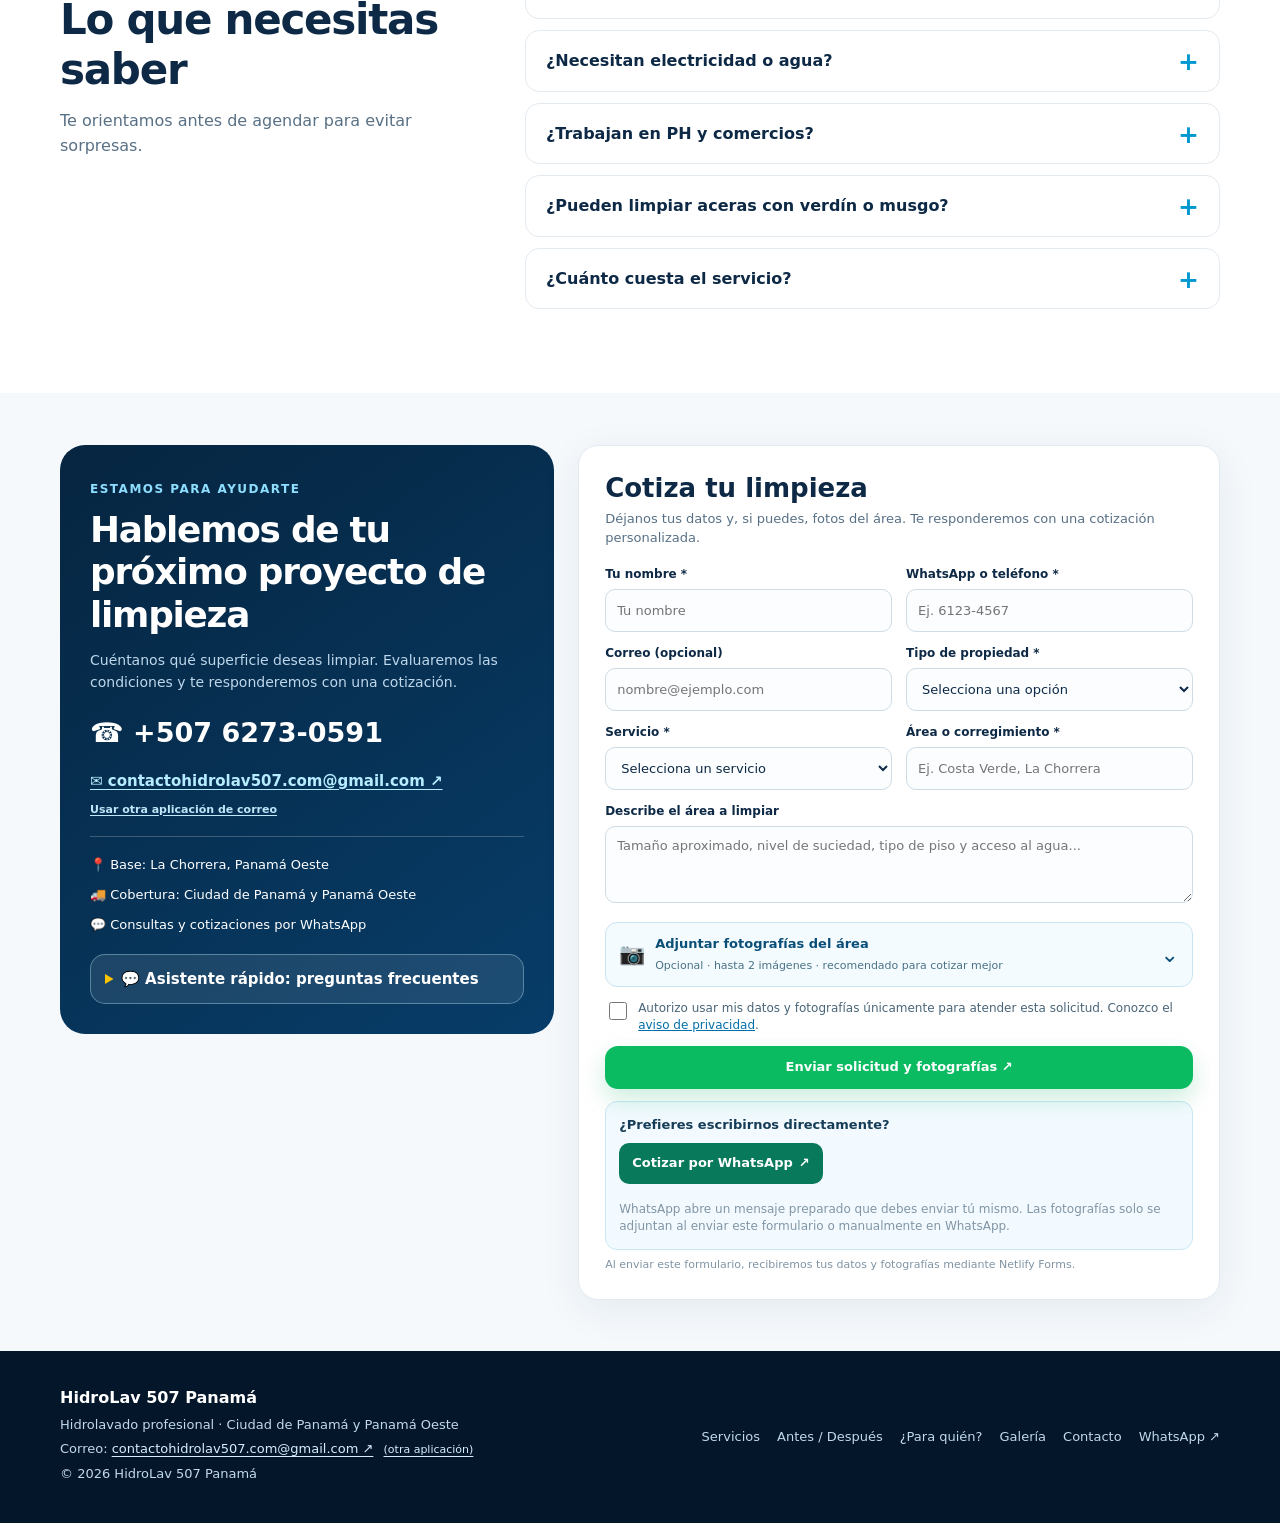
==== commit 691d18a4: "feat(resultados): añadir control para mostrar más comparadores por bloques" ====
--- a/index.html
+++ b/index.html
@@ -96,6 +96,10 @@
           <a class="results-cta" href="#cotizar">Cotizar mi proyecto <span aria-hidden="true">↗</span></a>
         </div>
         <div class="compare-grid" id="compare-grid" aria-label="Resultados reales antes y después"></div>
+        <div class="results-load-wrap" aria-live="polite">
+          <span class="results-count" id="results-count" hidden></span>
+          <button class="results-load-more" id="results-load-more" type="button" hidden>Ver más trabajos ↓</button>
+        </div>
         <div class="results-empty" id="results-empty">
           <span class="results-empty-icon" aria-hidden="true">◐</span>
           <div><strong>Próximamente: comparaciones de nuestros trabajos reales.</strong>
--- a/assets/experiencia.css
+++ b/assets/experiencia.css
@@ -338,3 +338,12 @@
 .compare-quick-btn:hover{background:#145577;color:#fff;border-color:#b5e8ff}
 .compare-quick-btn:focus-visible{outline:3px solid #ffe366;outline-offset:2px}
 @media(max-width:420px){.compare-quick-actions{gap:6px}.compare-quick-btn{font-size:11px;min-width:100px}}
+
+
+/* Identifica claramente fotografías reales y material meramente referencial. */
+#galeria .gallery figcaption .gallery-caption-kind{
+ display:block;max-width:100%;margin-top:4px;font-size:11px;line-height:1.35;
+ font-weight:650;color:#b9edff;letter-spacing:.01em;
+}
+#galeria .gallery figcaption{max-width:100%}
+#resultados[hidden]{display:none!important}
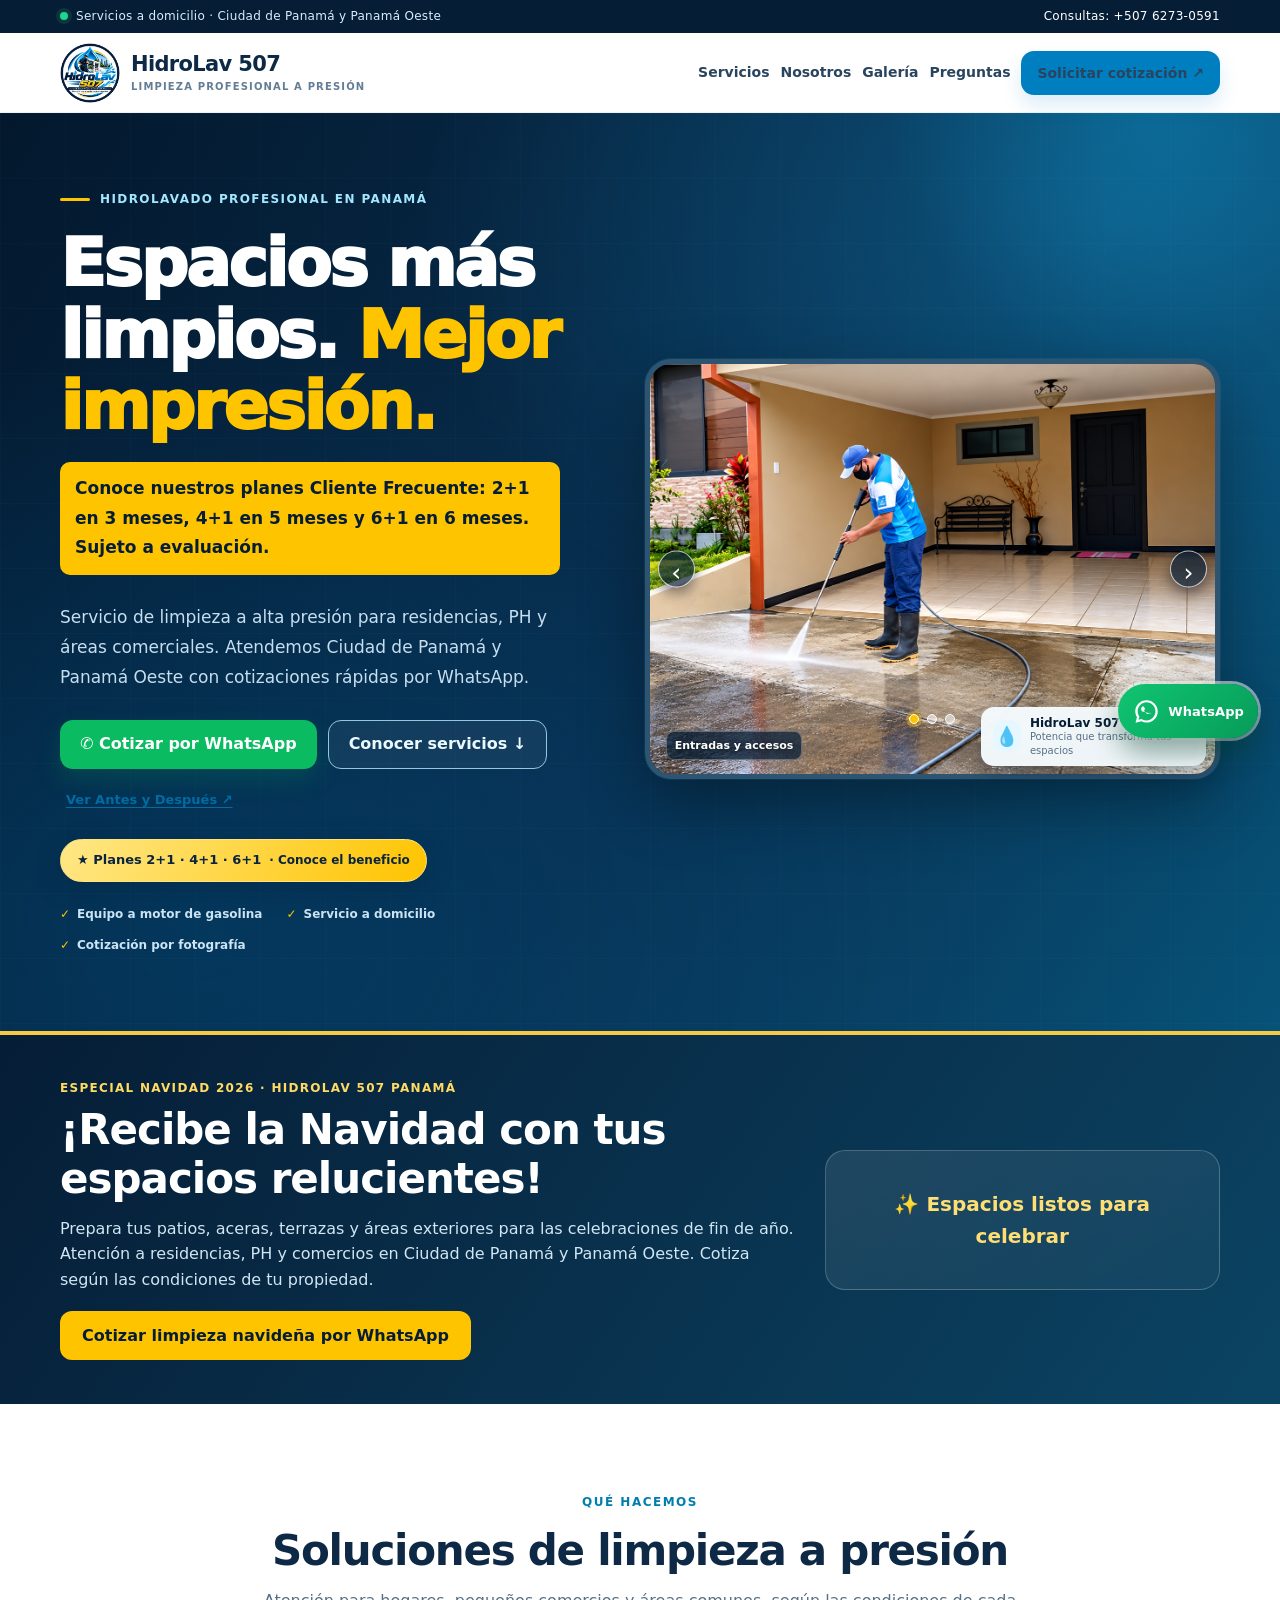
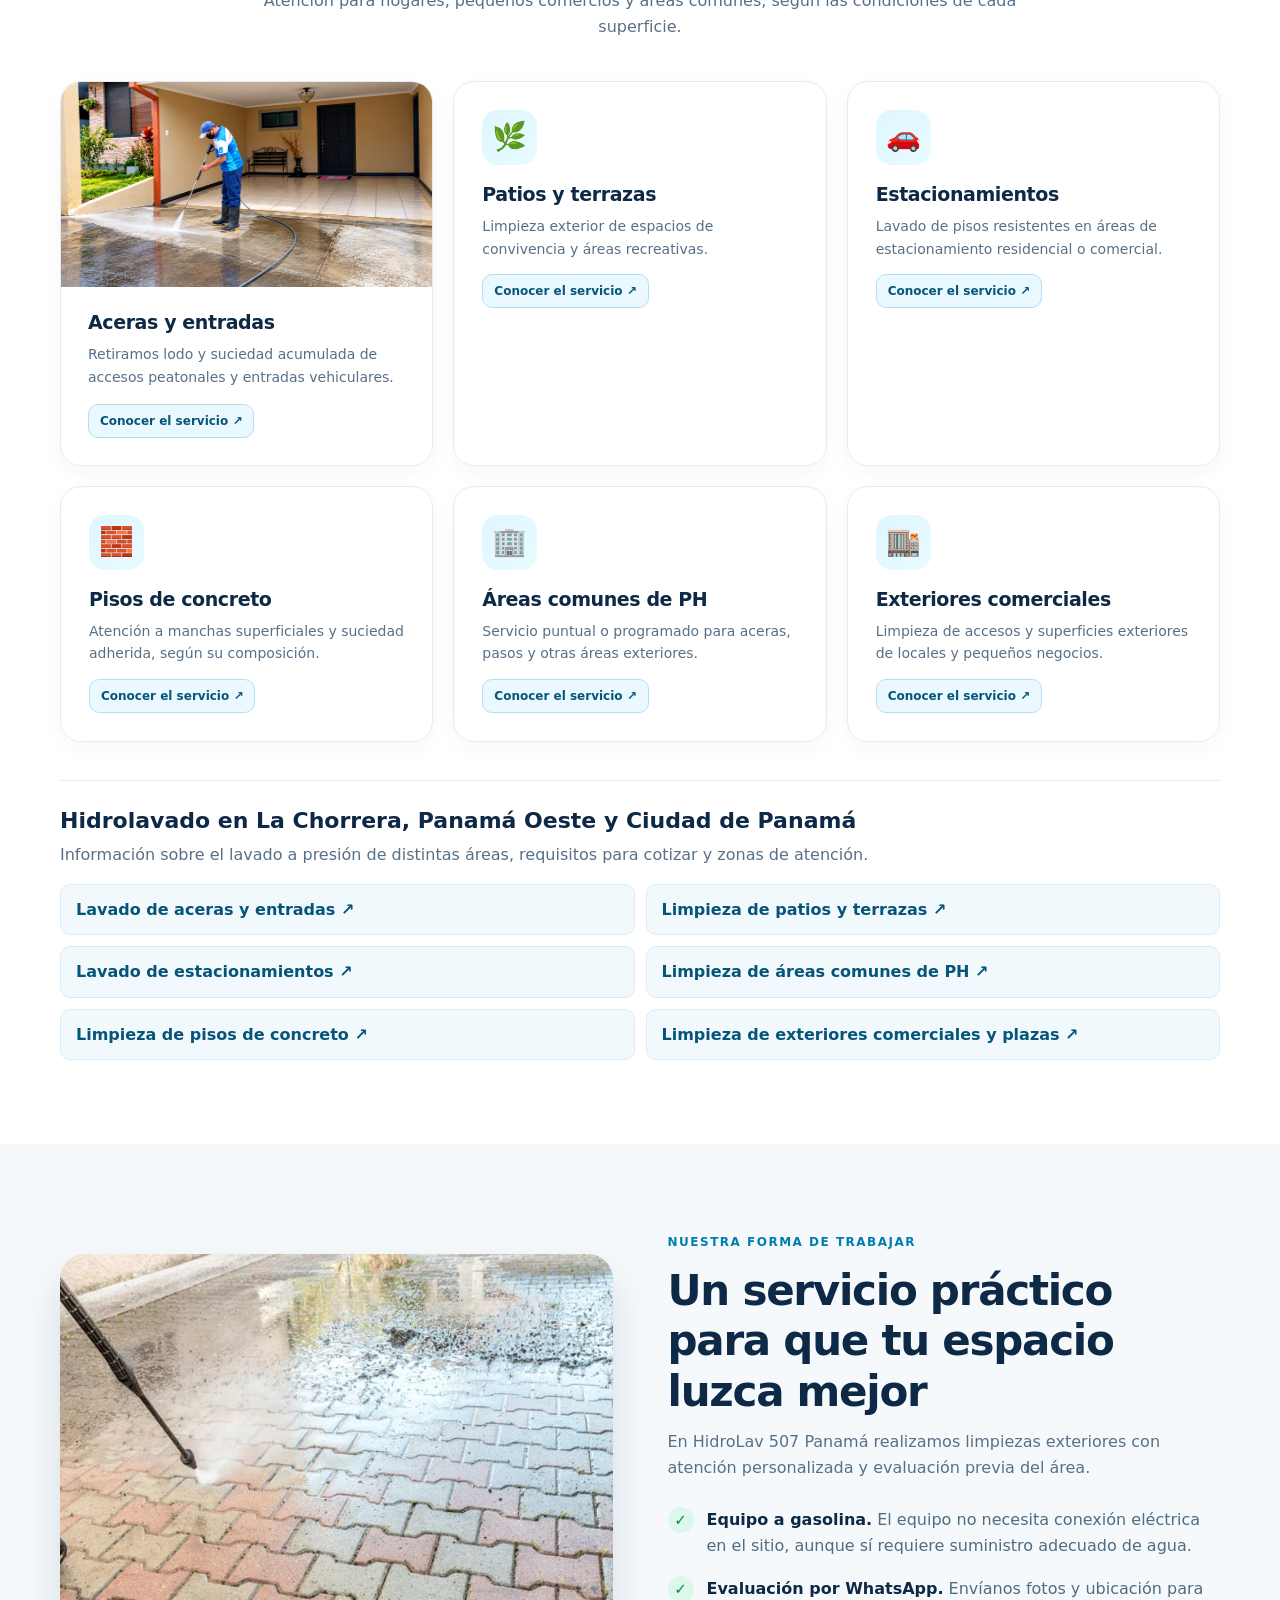
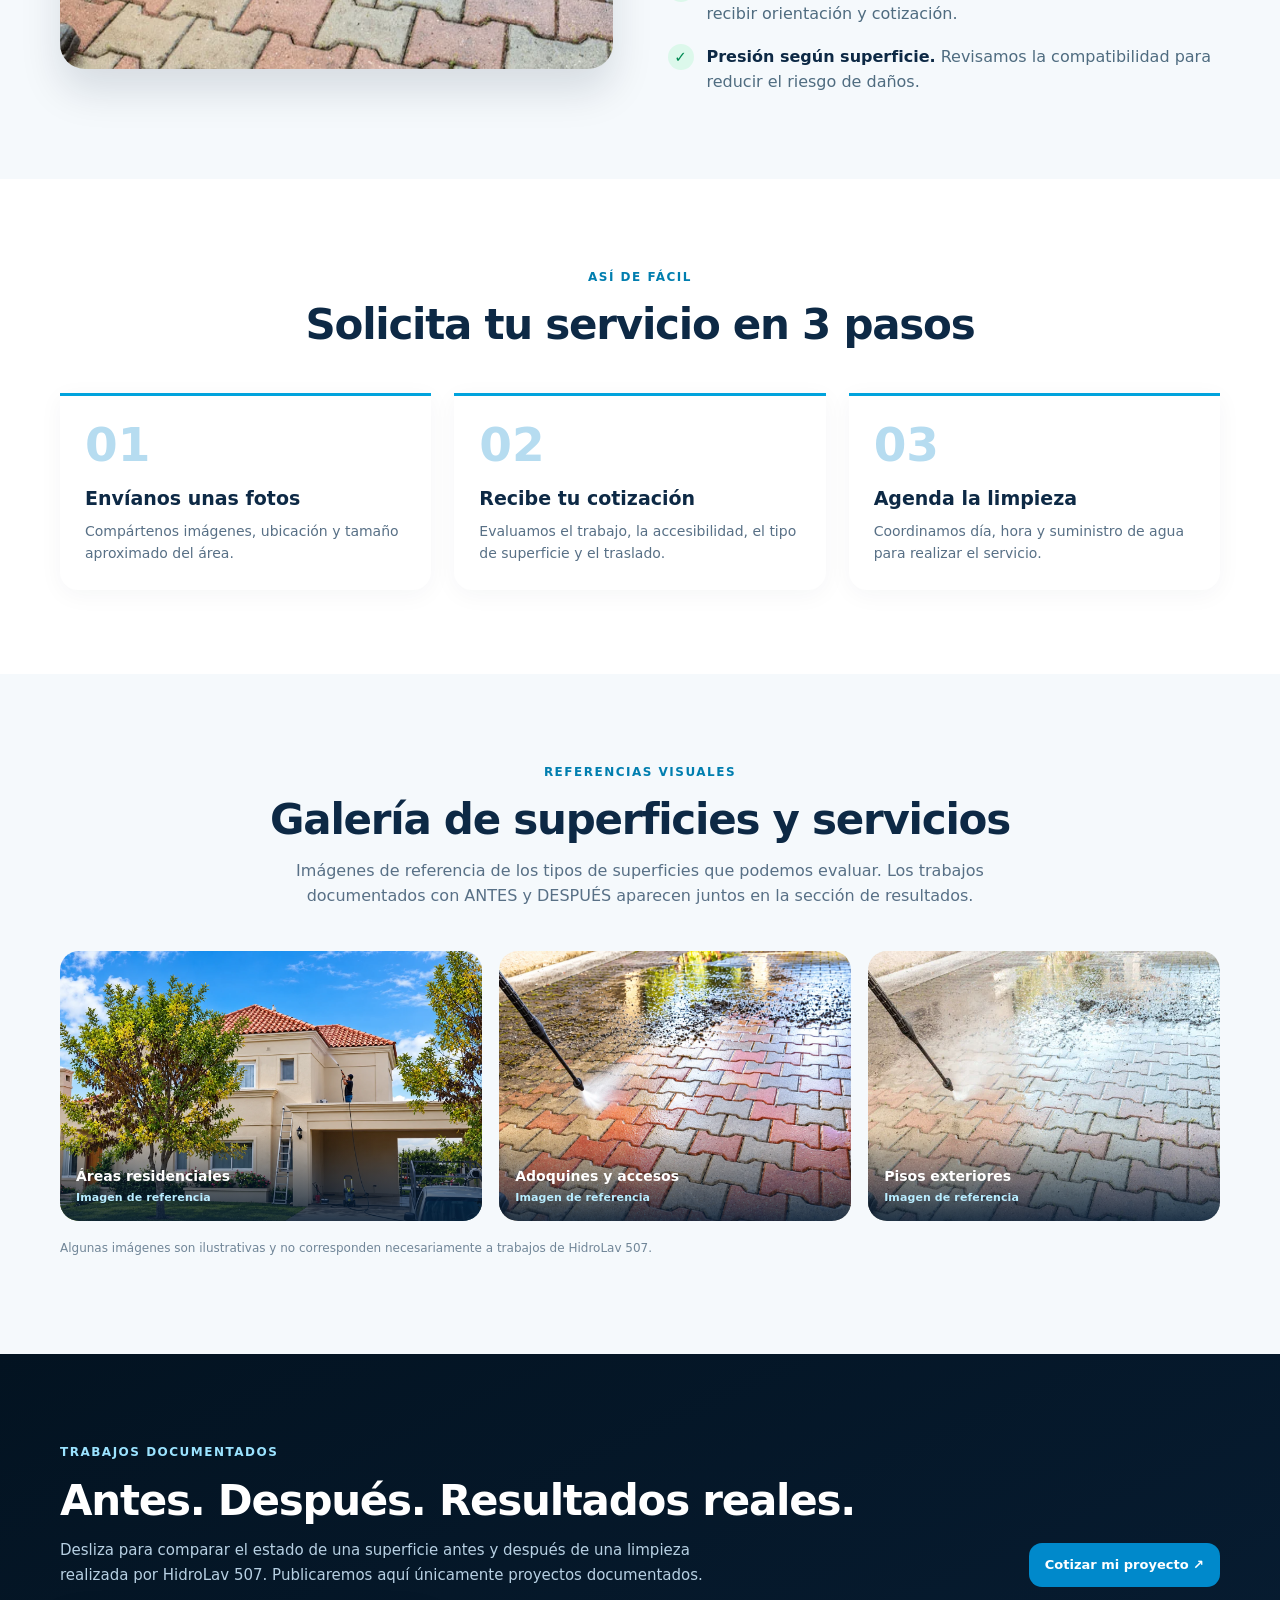
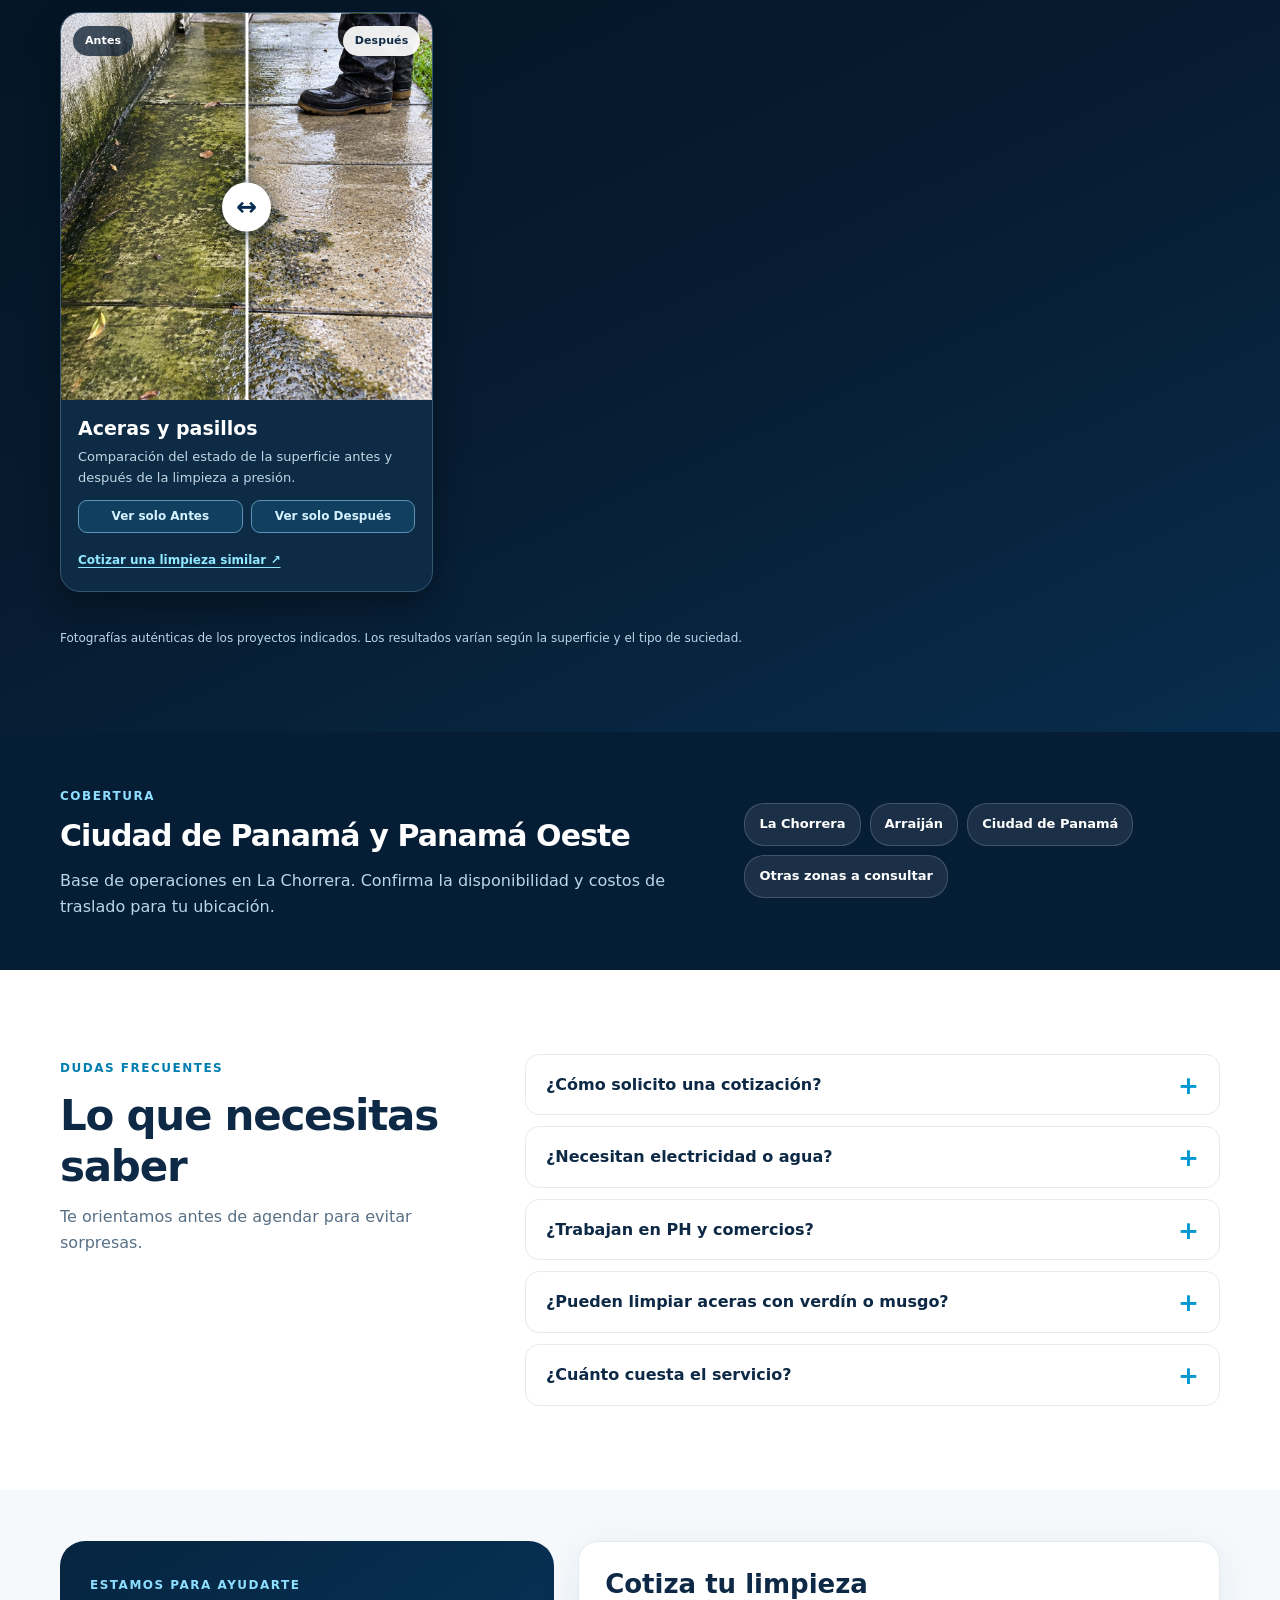
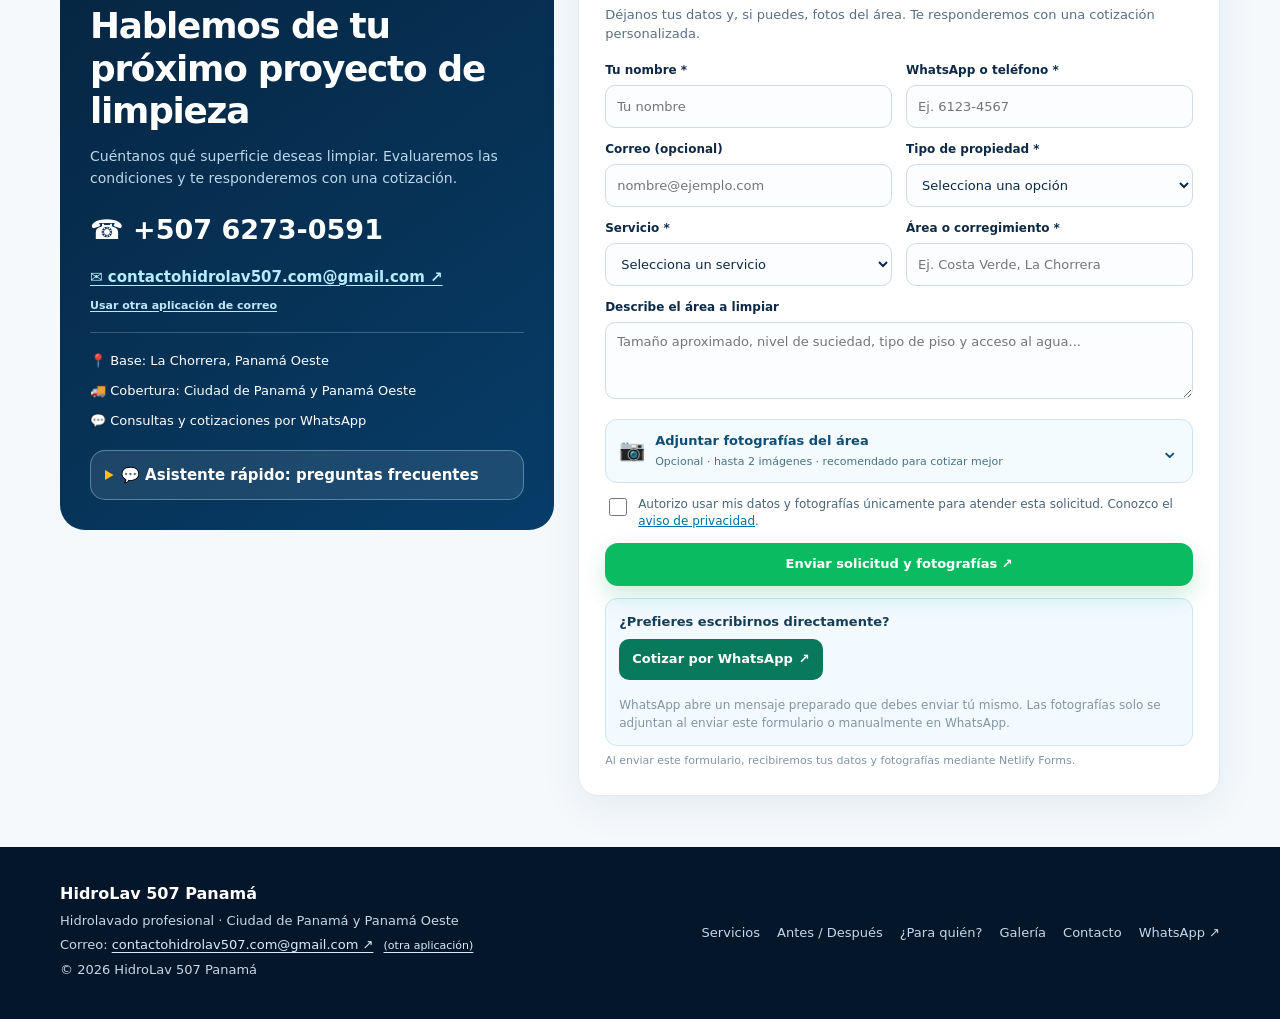
==== commit ba1ddafb: "fix: retirar bloque redundante de tipos de propiedad en portada" ====
--- a/index.html
+++ b/index.html
@@ -110,20 +110,6 @@
       </div>
     </section>
     <aside class="coverage"><div class="container"><div><span class="tag" style="color:#8edfff">Cobertura</span><h2>Ciudad de Panamá y Panamá Oeste</h2><p>Base de operaciones en La Chorrera. Confirma la disponibilidad y costos de traslado para tu ubicación.</p></div><div class="cover-tags"><span>La Chorrera</span><span>Arraiján</span><span>Ciudad de Panamá</span><span>Otras zonas a consultar</span></div></div></aside>
-    <section class="section audience-section" id="clientes" aria-labelledby="audience-heading">
-      <div class="container">
-        <div class="section-title"><span class="tag">¿Qué propiedad necesitas limpiar?</span>
-          <h2 id="audience-heading">Hogares, edificios y comercios</h2>
-          <p class="lead">Elige tu propiedad y te llevaremos al formulario de cotización con esa opción seleccionada.</p>
-        </div>
-        <div class="audience-grid">
-          <a class="audience-card" href="#cotizar" data-quote-property="Casa"><span class="audience-icon" aria-hidden="true">🏠</span><strong>Casas y residencias</strong><span>Patios, terrazas, entradas y aceras.</span><b>Cotizar casa ↗</b></a>
-          <a class="audience-card" href="#cotizar" data-quote-property="Apartamento / PH"><span class="audience-icon" aria-hidden="true">🏢</span><strong>Edificios y PH</strong><span>Estacionamientos, pasos y áreas comunes.</span><b>Cotizar PH ↗</b></a>
-          <a class="audience-card" href="#cotizar" data-quote-property="Local o plaza comercial"><span class="audience-icon" aria-hidden="true">🏬</span><strong>Locales y plazas</strong><span>Accesos comerciales y superficies exteriores.</span><b>Cotizar comercio ↗</b></a>
-          <a class="audience-card" href="#cotizar" data-quote-property="Estacionamiento"><span class="audience-icon" aria-hidden="true">🚗</span><strong>Estacionamientos</strong><span>Pisos resistentes y áreas de circulación.</span><b>Cotizar estacionamiento ↗</b></a>
-        </div>
-      </div>
-    </section>
     <section class="section" id="preguntas"><div class="container faq-grid"><div class="intro"><span class="tag">Dudas frecuentes</span><h2>Lo que necesitas saber</h2><p class="lead">Te orientamos antes de agendar para evitar sorpresas.</p></div><div class="faq-list"><details><summary>¿Cómo solicito una cotización?</summary><p>Envíanos fotos o un video del área, la ubicación, medidas aproximadas y una breve descripción de la suciedad a nuestro WhatsApp.</p></details><details><summary>¿Necesitan electricidad o agua?</summary><p>Trabajamos con equipo a motor de gasolina, pero necesitamos una fuente de agua con caudal adecuado y acceso seguro al área.</p></details><details><summary>¿Trabajan en PH y comercios?</summary><p>Sí, atendemos áreas exteriores residenciales y comerciales, sujetos a evaluación del trabajo y las condiciones de acceso.</p></details><details><summary>¿Pueden limpiar aceras con verdín o musgo?</summary><p>Evaluamos la limpieza a presión de aceras y senderos con verdín, limo o musgo, según el material y el estado del piso. <a href="/servicios/lavado-de-aceras-y-entradas.html">Conoce cómo realizamos la evaluación ↗</a>.</p></details><details><summary>¿Cuánto cuesta el servicio?</summary><p>El precio depende de superficie, nivel de suciedad, acceso, ubicación y tiempo estimado. Te cotizamos antes de coordinar la visita.</p></details></div></div></section>
     <section class="section contact" id="cotizar"><div class="container contact-grid"><div class="contact-info"><span class="tag" style="color:#8edfff">Estamos para ayudarte</span><h2>Hablemos de tu próximo proyecto de limpieza</h2><p>Cuéntanos qué superficie deseas limpiar. Evaluaremos las condiciones y te responderemos con una cotización.</p><a class="phone-big" href="tel:+50762730591">☎ +507 6273-0591</a><div class="business-email-action"><a class="business-email" href="https://mail.google.com/mail/?view=cm&amp;fs=1&amp;to=contactohidrolav507.com%40gmail.com" target="_blank" rel="noopener noreferrer" aria-label="Redactar un correo para HidroLav 507 desde Gmail" title="Abrir Gmail para escribirnos">✉ contactohidrolav507.com@gmail.com ↗</a><a class="business-email-fallback" href="mailto:contactohidrolav507.com@gmail.com" aria-label="Escribir desde otra aplicación de correo">Usar otra aplicación de correo</a></div><div class="contact-facts"><span>📍 Base: La Chorrera, Panamá Oeste</span><span>🚚 Cobertura: Ciudad de Panamá y Panamá Oeste</span><span>💬 Consultas y cotizaciones por WhatsApp</span></div><details class="quick-assistant" id="asistente-hidrolav"><summary>💬 Asistente rápido: preguntas frecuentes</summary><div class="quick-assistant-body"><p>Respuestas orientativas disponibles al instante. No es un cotizador automático ni reemplaza la evaluación de un técnico.</p><details><summary>¿Cuánto cuesta el hidrolavado?</summary><p>El precio varía por dimensiones, estado de la superficie, accesibilidad y distancia. Envíanos dos fotos y tu ubicación para preparar la cotización.</p></details><details><summary>¿Atienden casas, PH y comercios?</summary><p>Sí, ofrecemos evaluación en Ciudad de Panamá y Panamá Oeste, con base en La Chorrera. Las condiciones dependen del tipo de área y acceso al agua.</p></details><details><summary>¿Cuáles son los planes Cliente Frecuente?</summary><p>Ofrecemos 2+1 en 3 meses, 4+1 en 5 meses y 6+1 en 6 meses. Cada plan incluye una limpieza de cortesía después de pagar las limpiezas correspondientes y está sujeto a evaluación y confirmación de condiciones.</p></details><details><summary>¿Puedo enviar fotos desde la página?</summary><p>Sí. Completa el formulario de esta sección y adjunta hasta dos fotografías para que podamos revisar tu solicitud.</p></details><a href="#quote-form">Enviar fotografías para cotización ↗</a></div></details></div><form class="form" id="quote-form" name="cotizaciones-hidrolav507" method="POST" action="/gracias" data-netlify="true" netlify-honeypot="bot-field" enctype="multipart/form-data">
   <h3>Cotiza tu limpieza</h3>
--- a/assets/experiencia.css
+++ b/assets/experiencia.css
@@ -347,3 +347,15 @@
 }
 #galeria .gallery figcaption{max-width:100%}
 #resultados[hidden]{display:none!important}
+
+
+/* Múltiples proyectos auténticos con carga progresiva (sin alterar comparadores). */
+.results-load-wrap{display:flex;align-items:center;justify-content:center;flex-wrap:wrap;gap:12px;margin-top:22px}
+.results-count{font-size:12px;color:#bad6e8}
+.results-load-more{cursor:pointer;background:#0b527d;border:1px solid #8edcff;color:#fff;
+ border-radius:12px;padding:11px 18px;min-height:42px;font:800 13px/1.3 system-ui,-apple-system,"Segoe UI",sans-serif}
+.results-load-more:hover{background:#0974a6;border-color:#fff}
+.results-load-more:focus-visible{outline:3px solid #ffe366;outline-offset:3px}
+.results-load-more[hidden],.results-count[hidden]{display:none!important}
+@media(max-width:740px){.results-load-wrap{flex-direction:column;gap:10px}
+ .results-load-more{width:100%;max-width:320px}}
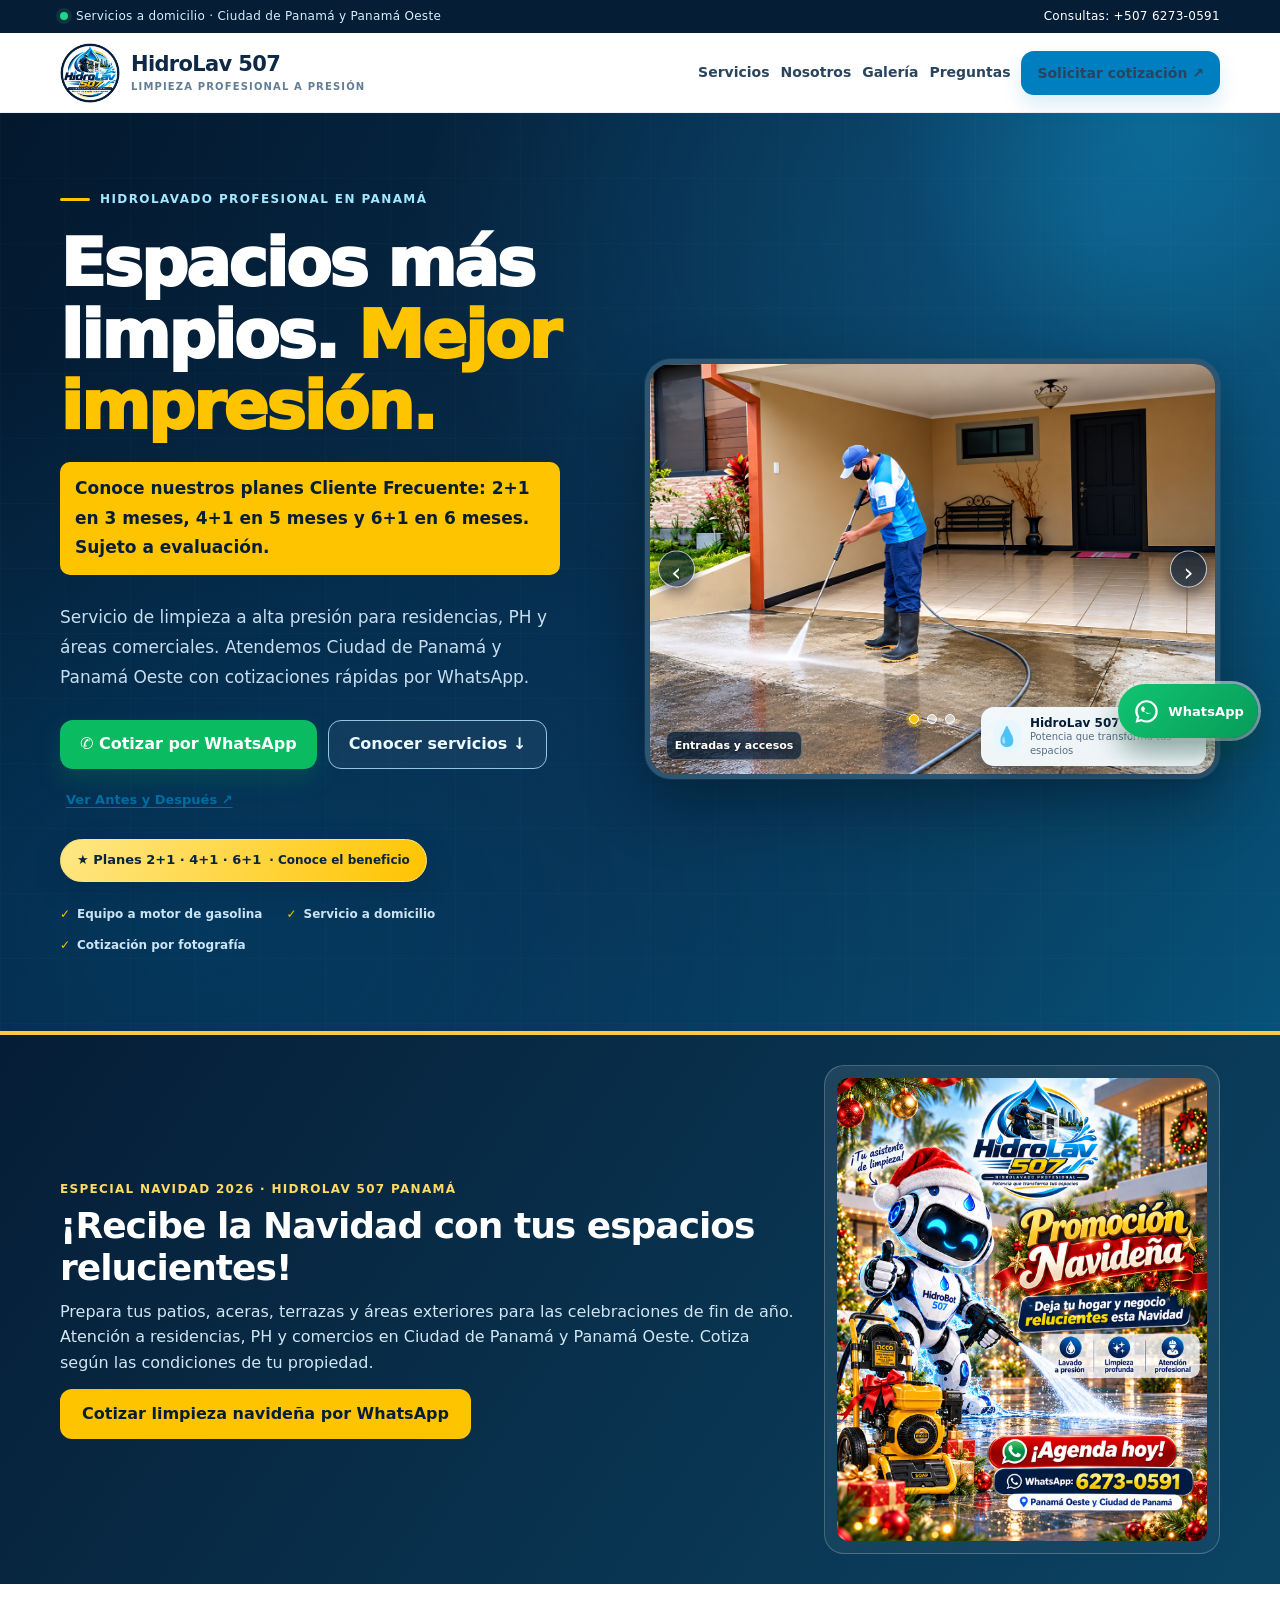
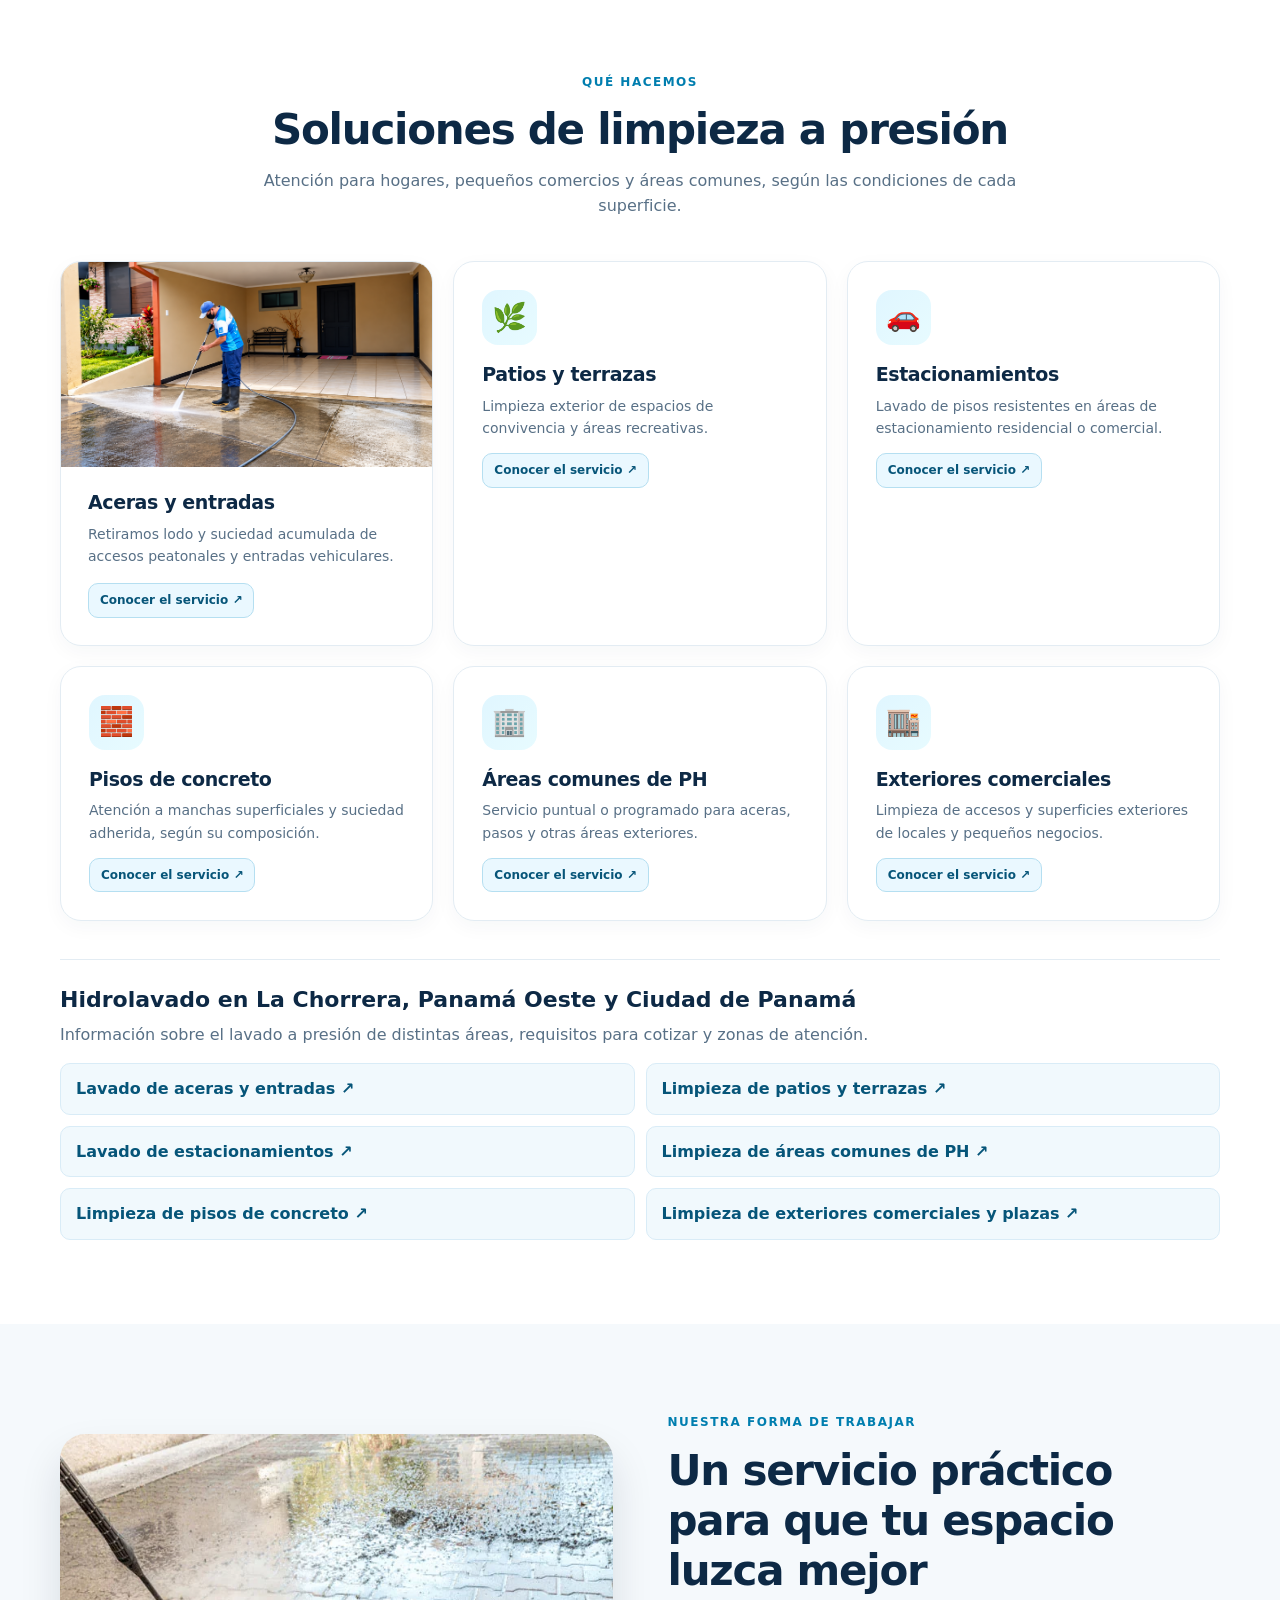
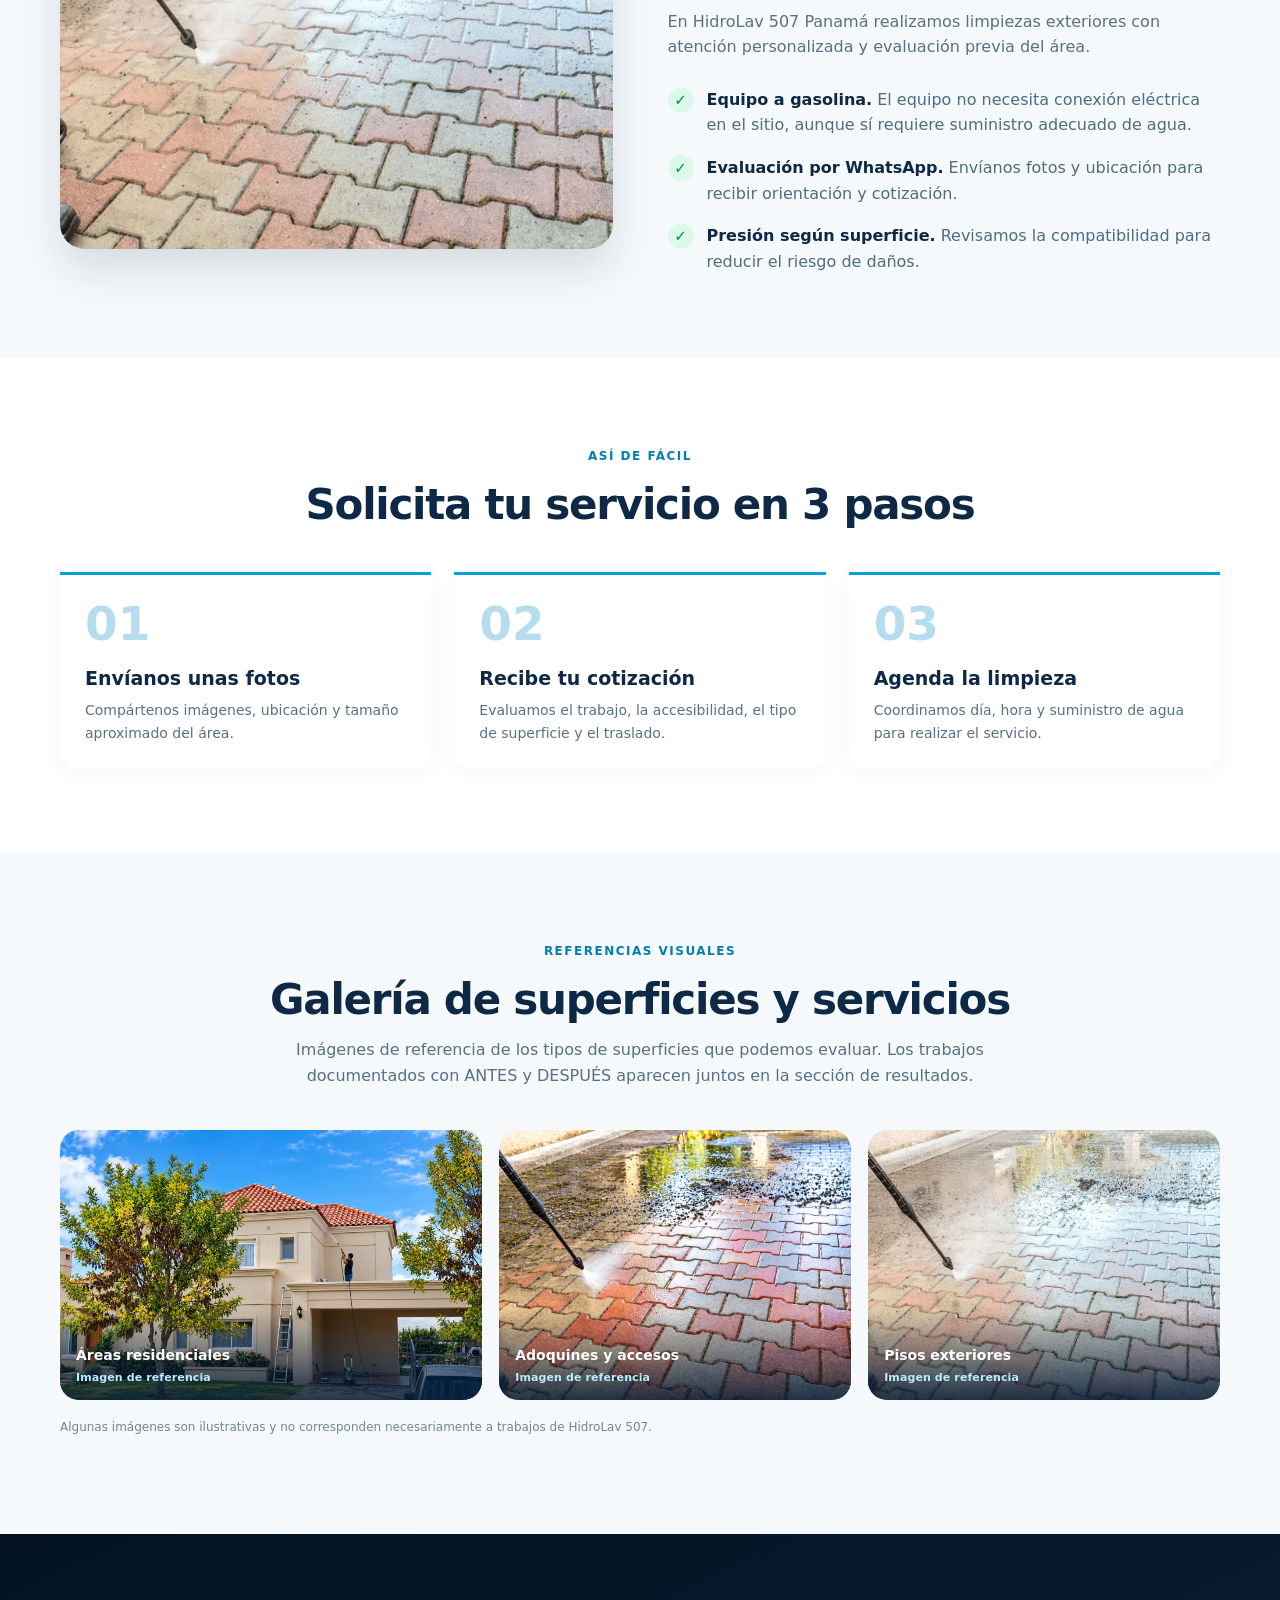
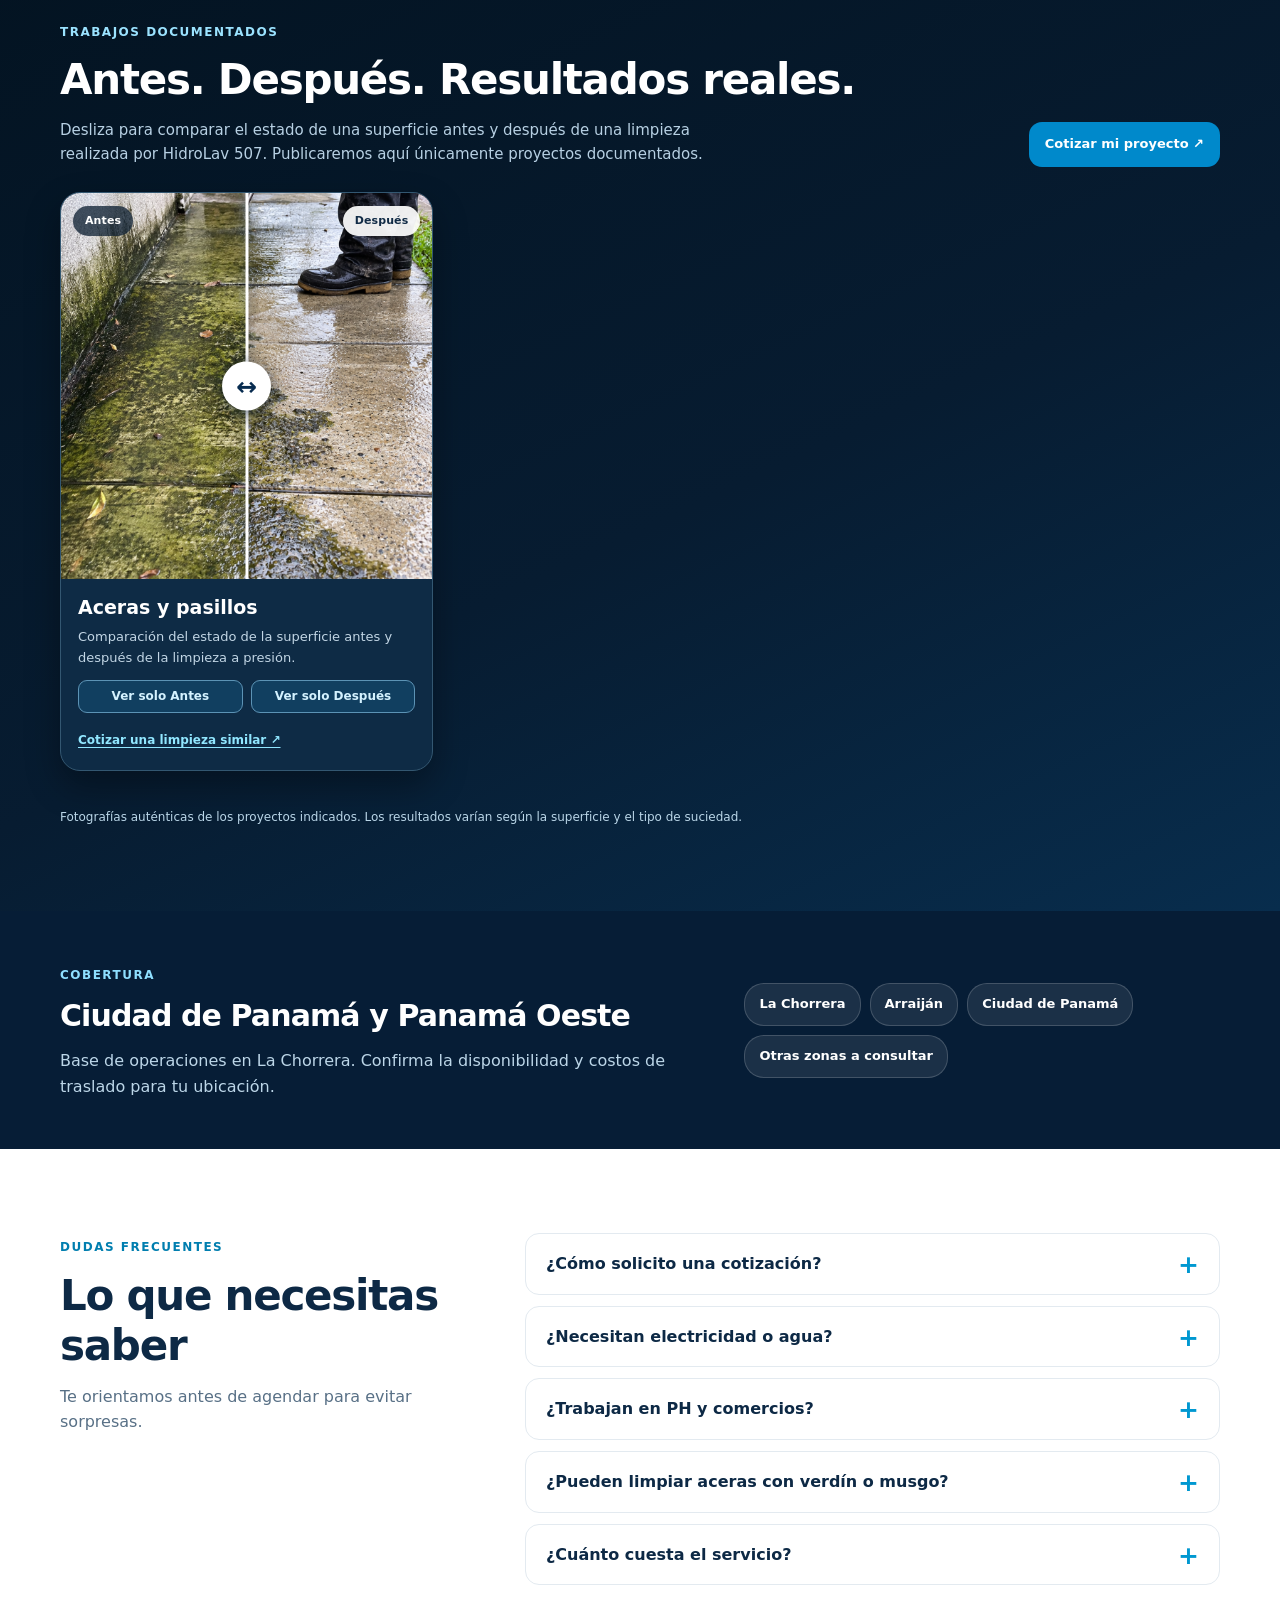
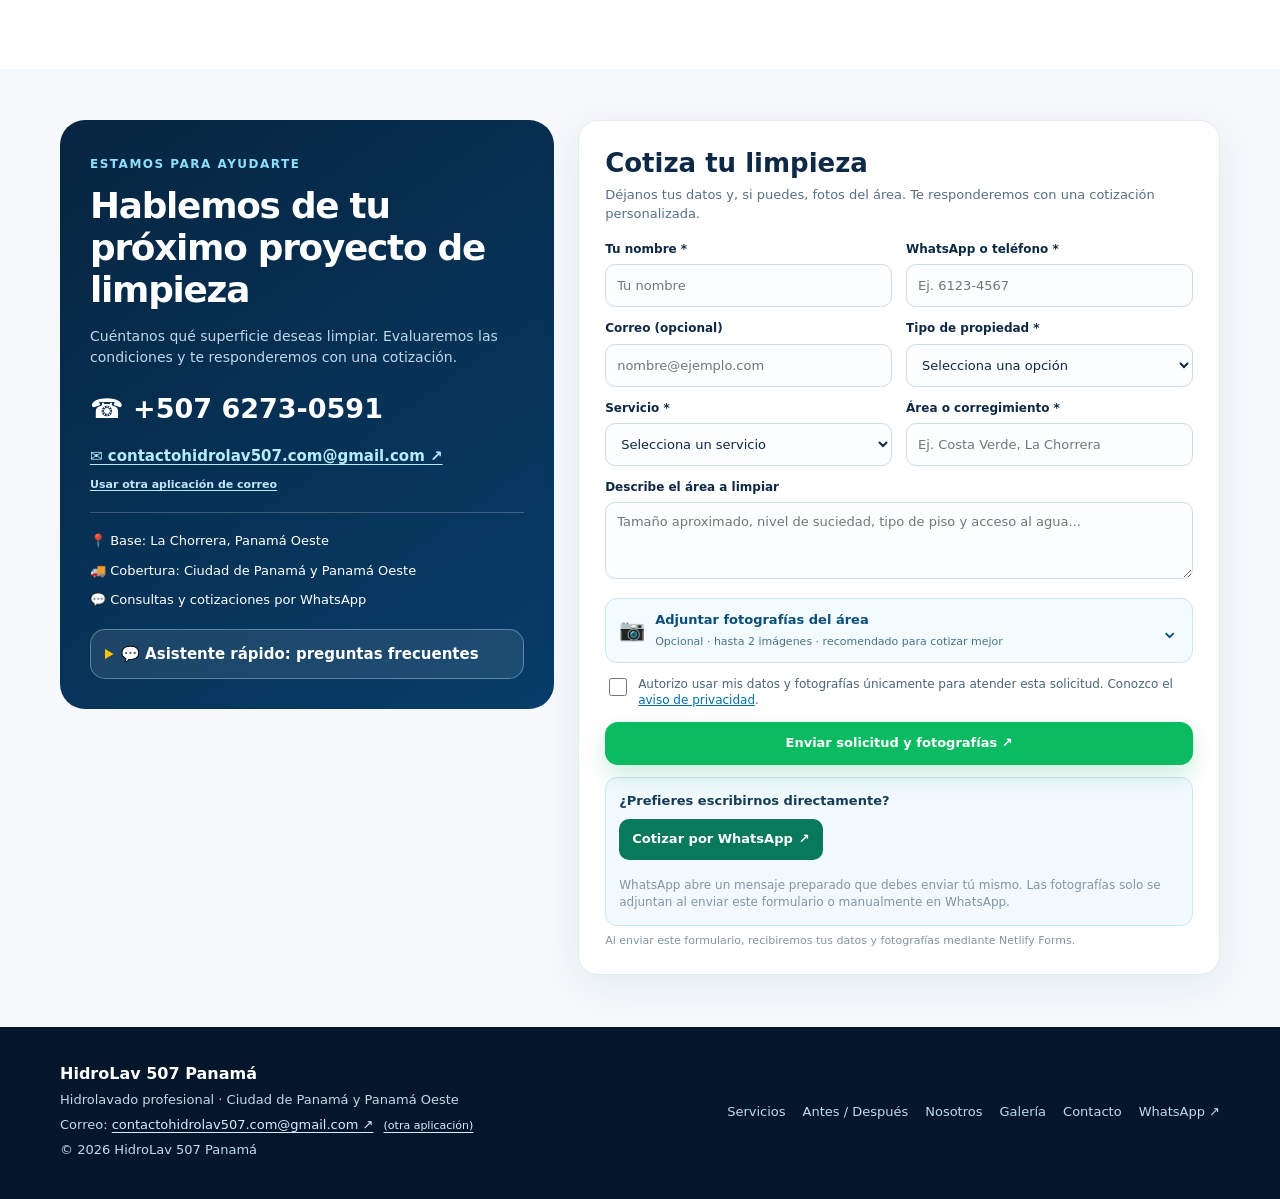
==== commit fefac475: "fix: corregir enlace interno roto en pie de página" ====
--- a/index.html
+++ b/index.html
@@ -145,7 +145,7 @@
   <small>Al enviar este formulario, recibiremos tus datos y fotografías mediante Netlify Forms.</small>
 </form></div></section>
   </main>
-  <footer><div class="container footer-grid"><div><strong>HidroLav 507 Panamá</strong><p>Hidrolavado profesional · Ciudad de Panamá y Panamá Oeste</p><p class="footer-email">Correo: <a href="https://mail.google.com/mail/?view=cm&amp;fs=1&amp;to=contactohidrolav507.com%40gmail.com" target="_blank" rel="noopener noreferrer" aria-label="Abrir Gmail para escribir a HidroLav 507">contactohidrolav507.com@gmail.com ↗</a> <a class="footer-email-fallback" href="mailto:contactohidrolav507.com@gmail.com" aria-label="Usar otra aplicación de correo">(otra aplicación)</a></p><p>© <span id="year">2026</span> HidroLav 507 Panamá</p></div><div class="footlinks"><a href="#servicios">Servicios</a><a href="#resultados">Antes / Después</a><a href="#clientes">¿Para quién?</a><a href="#galeria">Galería</a><a href="#cotizar">Contacto</a><a href="https://wa.me/50762730591" target="_blank" rel="noopener noreferrer">WhatsApp ↗</a></div></div></footer>
+  <footer><div class="container footer-grid"><div><strong>HidroLav 507 Panamá</strong><p>Hidrolavado profesional · Ciudad de Panamá y Panamá Oeste</p><p class="footer-email">Correo: <a href="https://mail.google.com/mail/?view=cm&amp;fs=1&amp;to=contactohidrolav507.com%40gmail.com" target="_blank" rel="noopener noreferrer" aria-label="Abrir Gmail para escribir a HidroLav 507">contactohidrolav507.com@gmail.com ↗</a> <a class="footer-email-fallback" href="mailto:contactohidrolav507.com@gmail.com" aria-label="Usar otra aplicación de correo">(otra aplicación)</a></p><p>© <span id="year">2026</span> HidroLav 507 Panamá</p></div><div class="footlinks"><a href="#servicios">Servicios</a><a href="#resultados">Antes / Después</a><a href="#nosotros">Nosotros</a><a href="#galeria">Galería</a><a href="#cotizar">Contacto</a><a href="https://wa.me/50762730591" target="_blank" rel="noopener noreferrer">WhatsApp ↗</a></div></div></footer>
   <section id="ai-chat-panel" class="ai-chat-panel" role="dialog" aria-modal="false" aria-labelledby="ai-chat-heading" hidden>
     <div class="ai-chat-header">
       <span class="ai-chat-avatar" aria-hidden="true"><img src="/assets/hidrobot507-avatar.webp" alt="" width="48" height="48"></span>
@@ -177,6 +177,7 @@
     // Envío nativo de Netlify Forms: incluye fotografías.
 
   </script>
+  <script defer src="/assets/paneles.js"></script>
   <script defer src="/assets/resultados.js"></script>
   <script defer src="/assets/cotizacion-rapida.js"></script>
   <script defer src="/assets/site-content.js"></script>
--- a/assets/experiencia.css
+++ b/assets/experiencia.css
@@ -359,3 +359,44 @@
 .results-load-more[hidden],.results-count[hidden]{display:none!important}
 @media(max-width:740px){.results-load-wrap{flex-direction:column;gap:10px}
  .results-load-more{width:100%;max-width:320px}}
+
+/* Navegación interactiva progresiva: el contenido sigue en HTML para SEO y sin JS. */
+.interactive-panel-mode main > .interactive-panel-off{display:none!important}
+.interactive-panel-mode main > section:not(.interactive-panel-off){min-height:min(58vh,570px)}
+.interactive-panel-mode main > .interactive-panel-enter{animation:panel-reveal .38s cubic-bezier(.2,.75,.3,1) both}
+.interactive-panel-mode #navlinks a[aria-current="page"]{color:#0079b5;text-decoration:underline;text-underline-offset:7px}
+.interactive-panel-mode main > section:focus{outline:none}
+@keyframes panel-reveal{from{opacity:0;transform:translateY(15px)}to{opacity:1;transform:translateY(0)}}
+@media(prefers-reduced-motion:reduce){.interactive-panel-mode main > .interactive-panel-enter{animation:none!important}}
+
+/* Panel de pantalla: navega sin desplazar verticalmente el documento. */
+body.interactive-panel-mode{overflow:hidden}
+body.interactive-panel-mode main{position:fixed;inset:var(--panel-header-height,100px) 0 0;overflow-y:auto;overscroll-behavior:contain;background:#f7fbfe;z-index:25}
+body.interactive-panel-mode main > .panel-home-action{display:inline-flex;margin:18px max(20px,calc((100vw - 1160px)/2));padding:9px 15px;border:1px solid #b8d6e8;border-radius:12px;background:#fff;color:#073b61;font-weight:750;text-decoration:none}
+body.interactive-panel-mode main > .panel-home-action:focus-visible{outline:3px solid #0b9fe0;outline-offset:3px}
+body.interactive-panel-mode main > .panel-home-action[hidden]{display:none!important}
+
+/* Campaña navideña compacta: se adapta al texto y a la futura fotografía. */
+main > .seasonal-campaign{min-height:0!important;height:auto!important;padding:clamp(18px,2.5vw,30px) 0!important}
+main > .seasonal-campaign .seasonal-campaign-inner{align-items:center;gap:clamp(16px,2.5vw,28px)}
+main > .seasonal-campaign h2{font-size:clamp(25px,3vw,36px);margin:6px 0 10px}
+main > .seasonal-campaign p{margin-bottom:14px}
+main > .seasonal-campaign .seasonal-visual{min-height:100px;padding:12px}
+main > .seasonal-campaign .seasonal-visual img{display:block;width:100%;height:auto;max-height:none;object-fit:contain;border-radius:12px}
+@media(max-width:740px){main > .seasonal-campaign{padding:20px 0!important}main > .seasonal-campaign .seasonal-visual{min-height:84px}}
+
+/* No aplicar el alto de un panel a la campaña insertada por el CMS. */
+body.interactive-panel-mode main > section.seasonal-campaign{display:none!important;min-height:0!important}
+body:not(.interactive-panel-mode) main > section.seasonal-campaign{min-height:0!important;max-height:none!important;align-self:auto}
+
+/* Espaciado contenido de paneles: evita bloques de altura artificial. */
+body.interactive-panel-mode main > section:not(.interactive-panel-off):not(.seasonal-campaign){min-height:0}
+body.interactive-panel-mode main > section:not(.interactive-panel-off) > .container{max-width:1160px}
+@media(max-width:740px){
+  body.interactive-panel-mode main{overflow-x:hidden;overflow-y:auto}
+  body.interactive-panel-mode main > .panel-home-action{margin:12px 18px;padding:10px 14px;min-height:44px;align-items:center}
+  body.interactive-panel-mode main > section:not(.interactive-panel-off):not(.seasonal-campaign){min-height:0;padding-top:clamp(18px,4vw,28px);padding-bottom:clamp(22px,5vw,34px)}
+  body.interactive-panel-mode main > section:not(.interactive-panel-off) > .container{width:min(100% - 32px,1160px)}
+  body.interactive-panel-mode #cotizar .contact-grid{gap:14px}
+  body.interactive-panel-mode #cotizar .contact-info{min-height:0}
+}
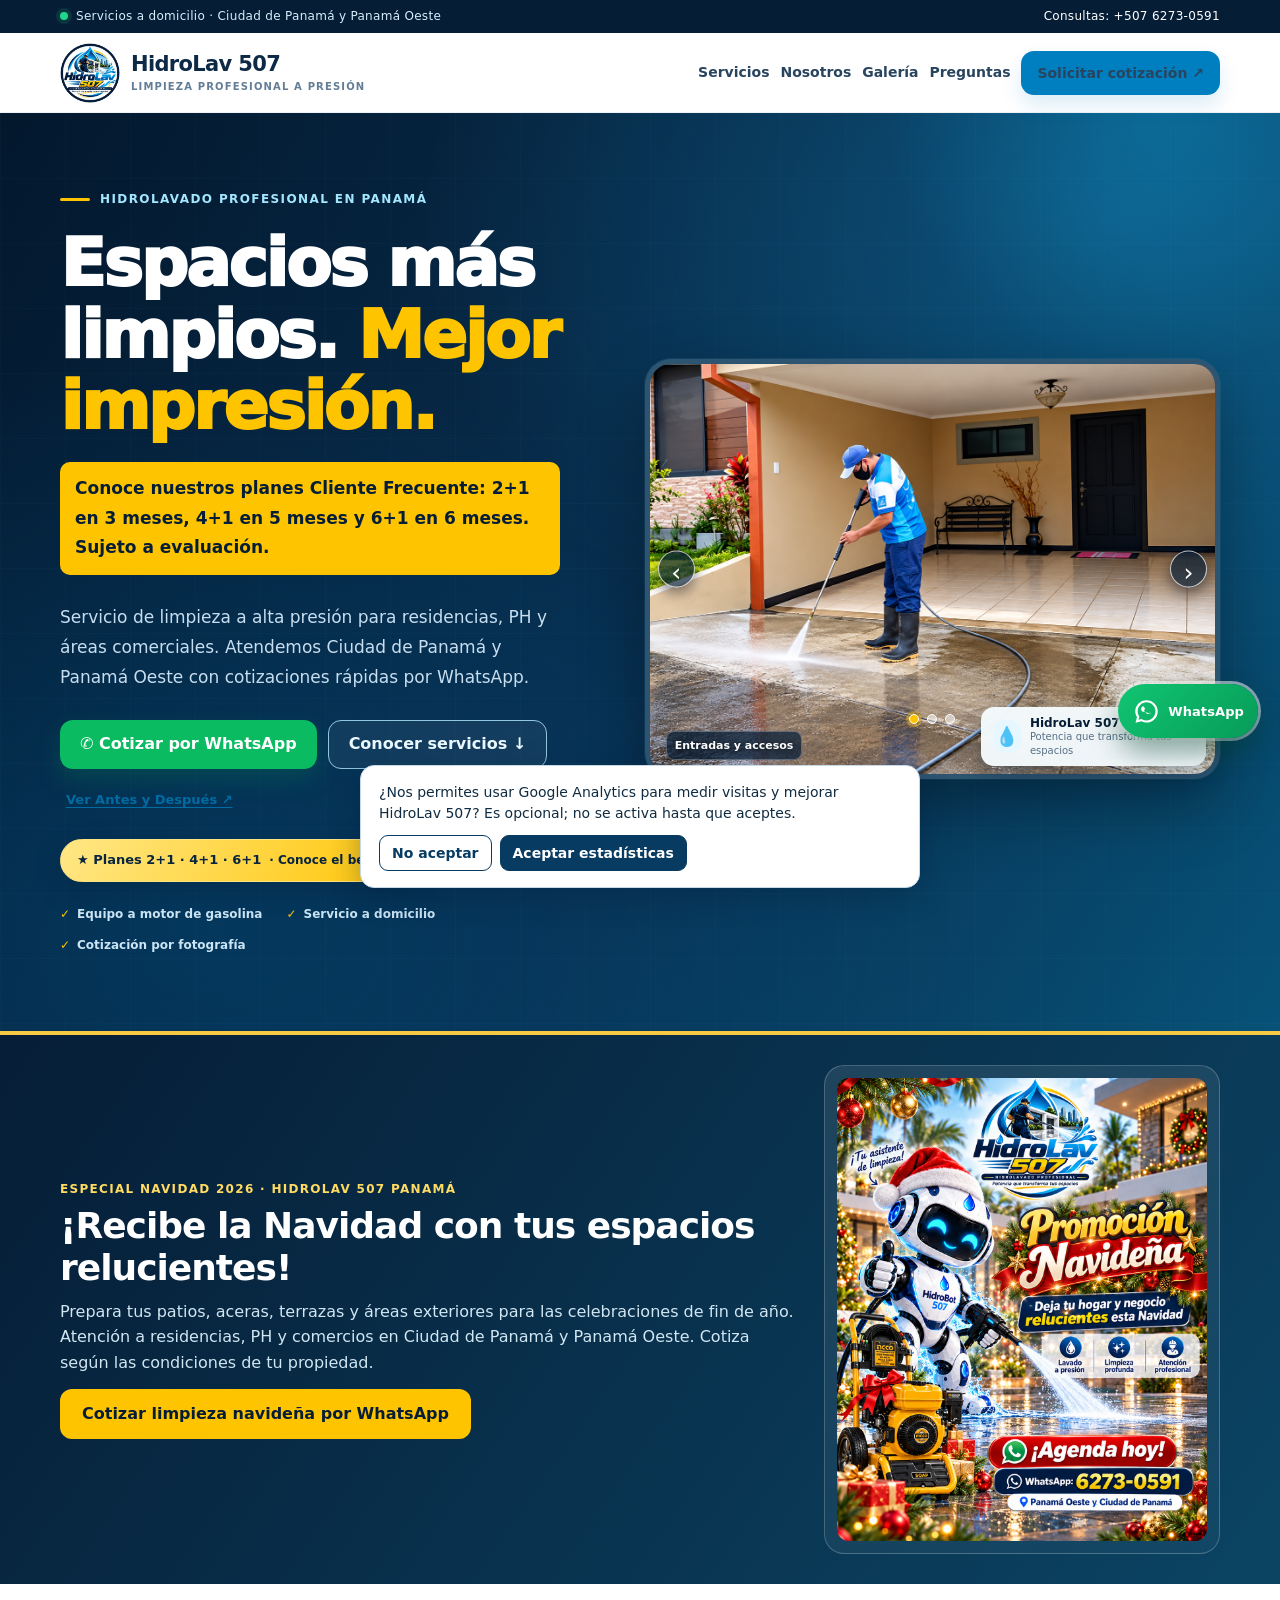
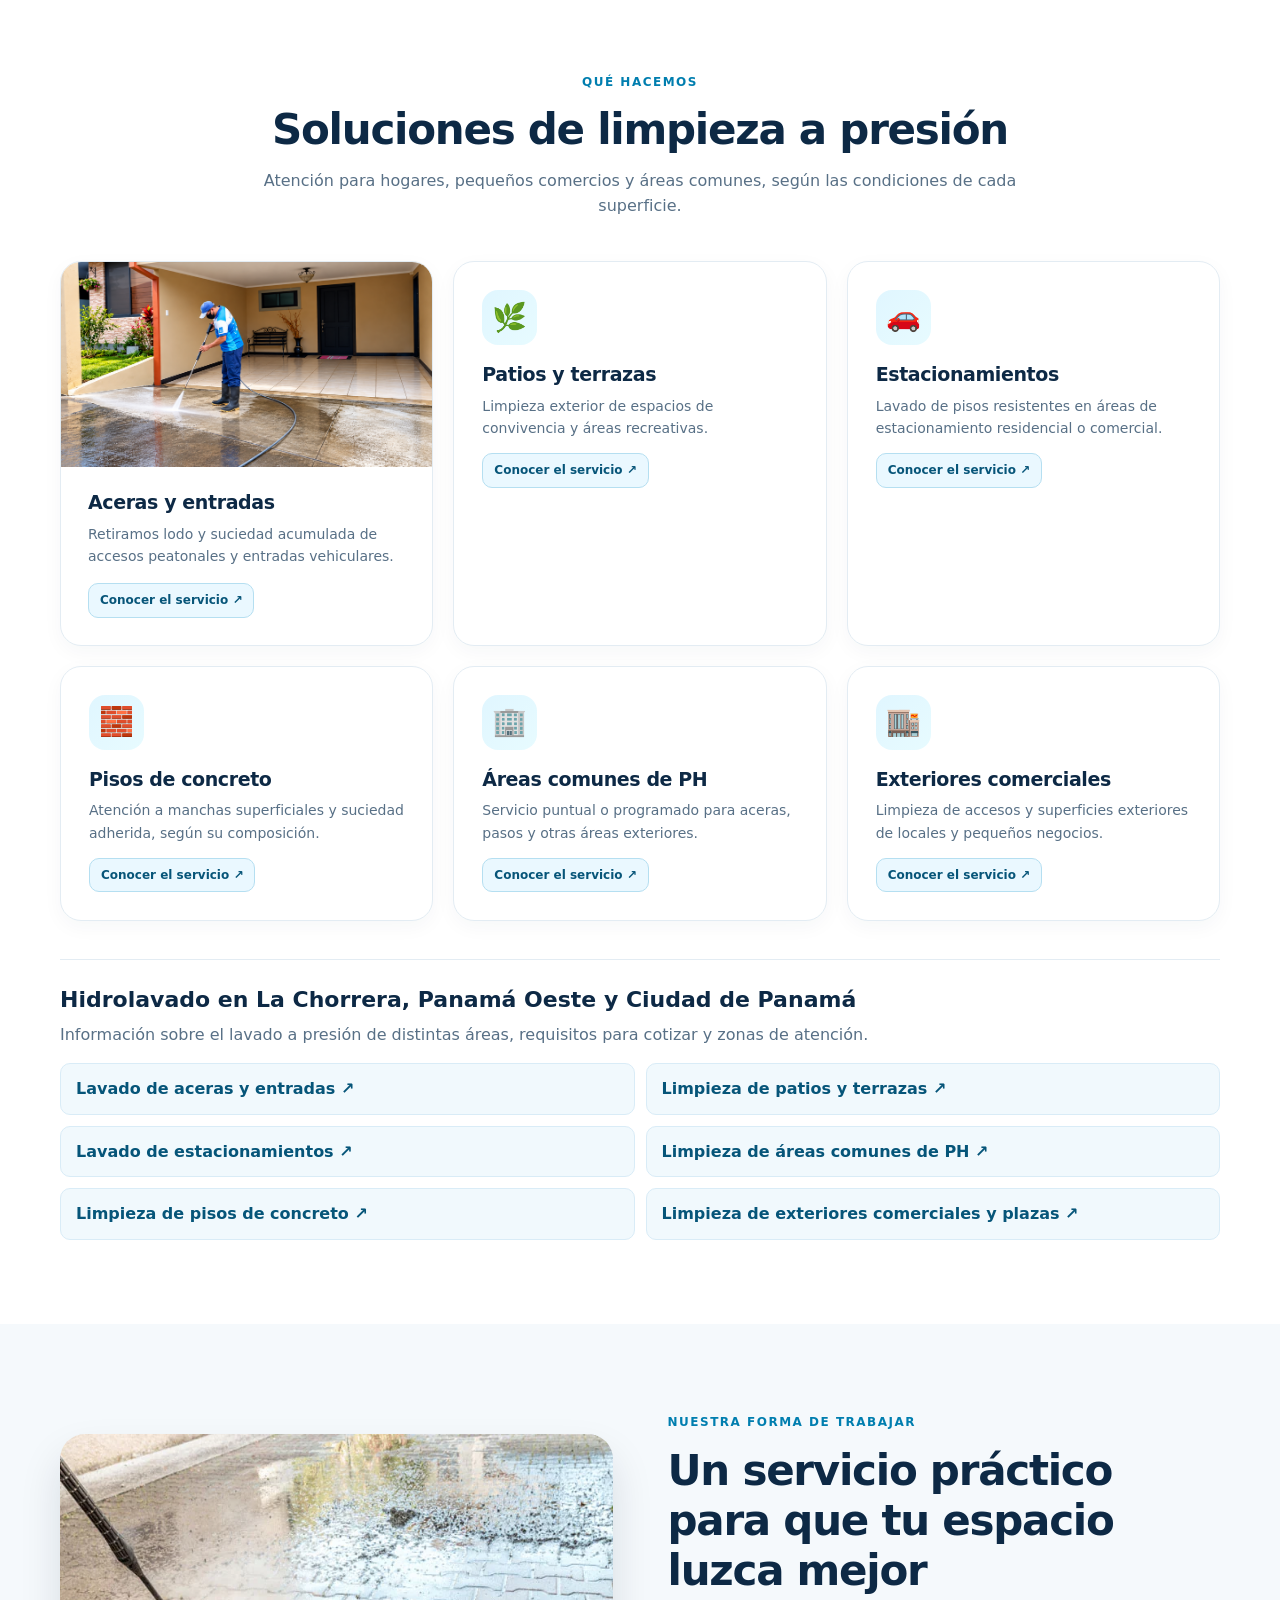
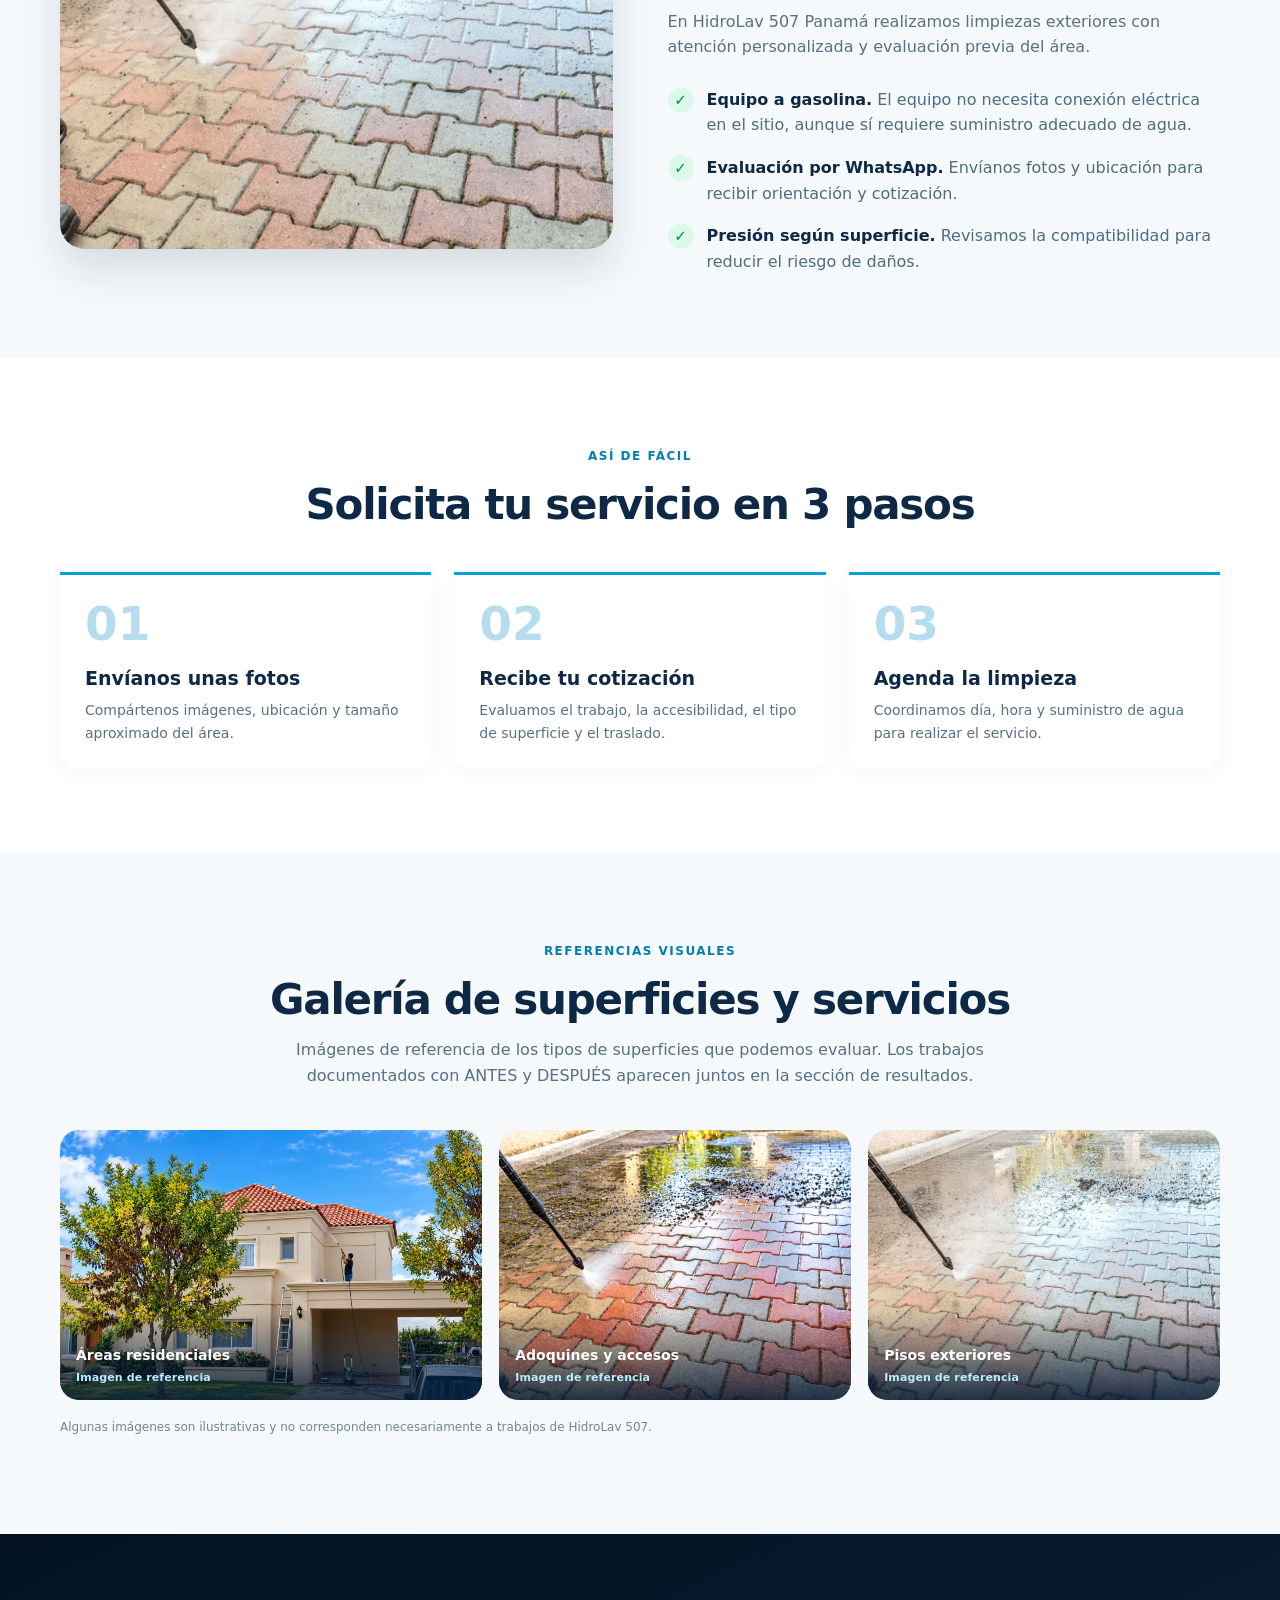
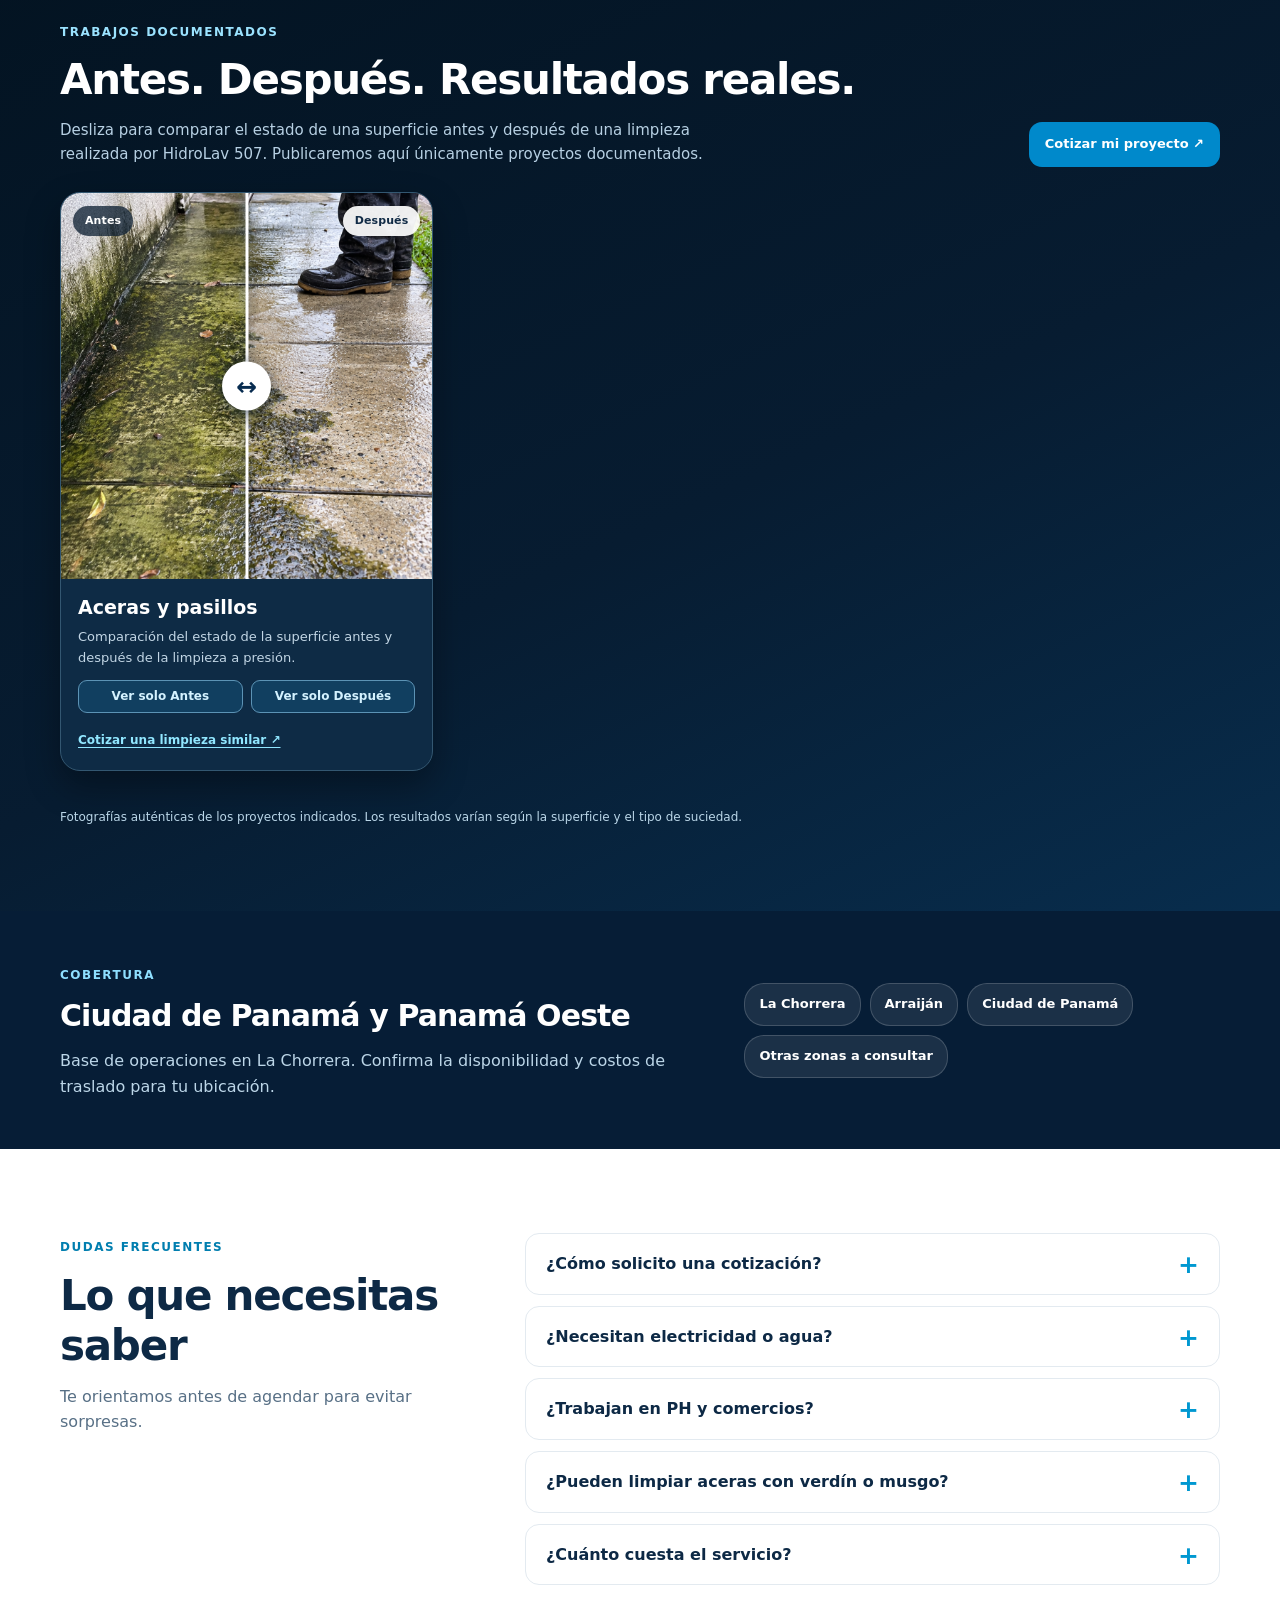
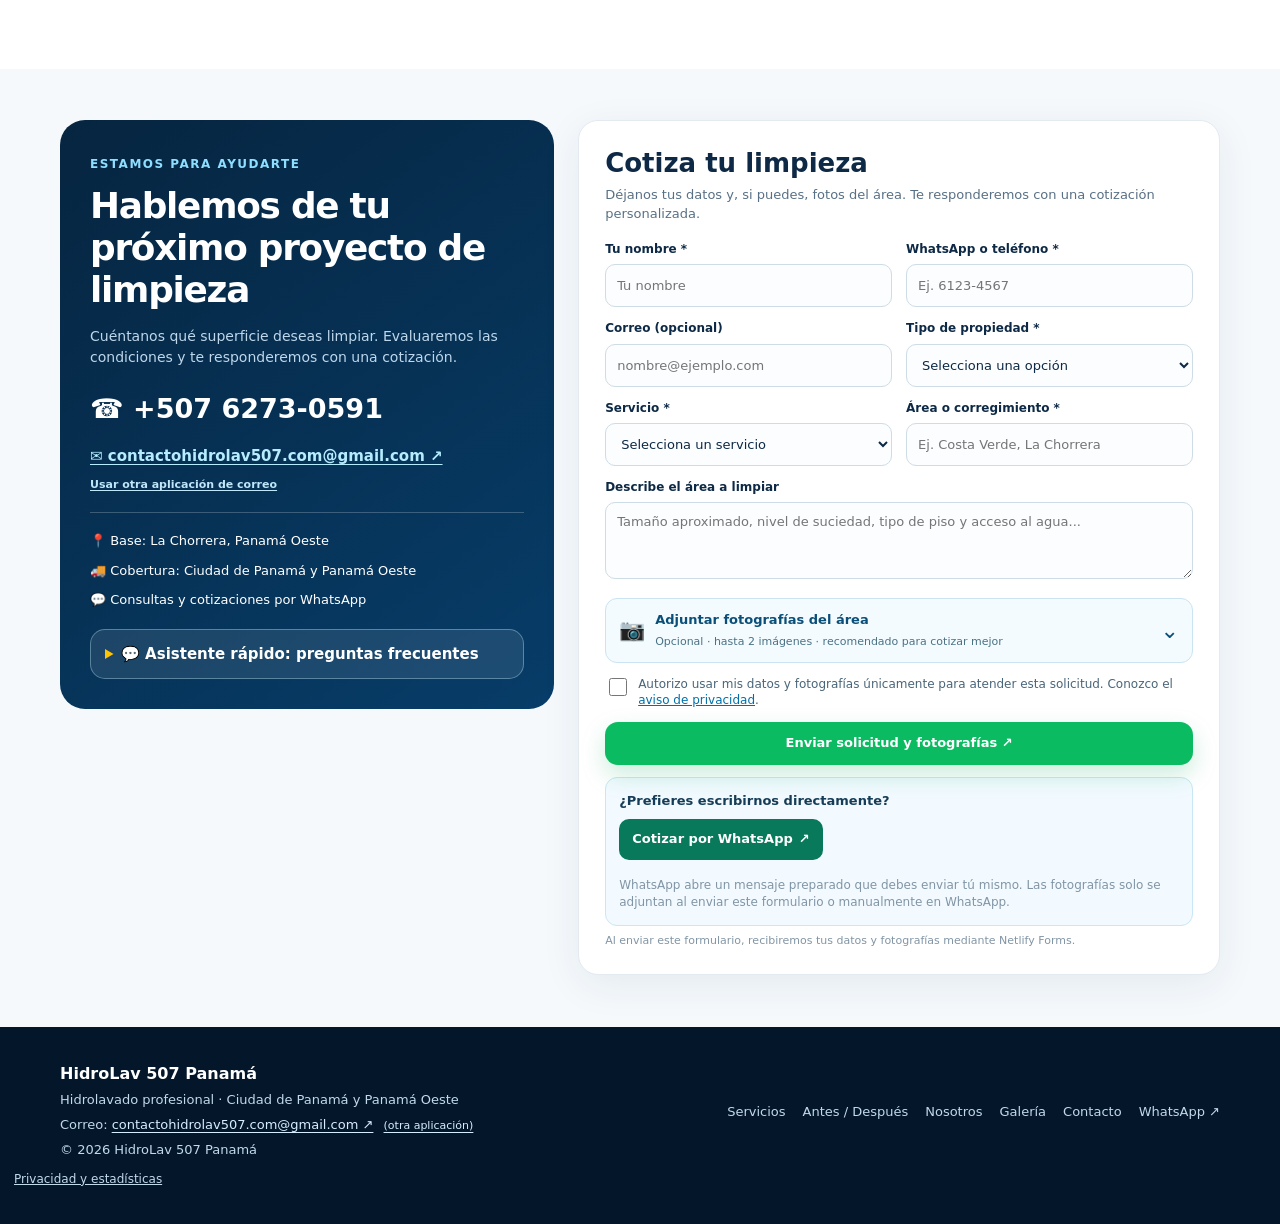
==== commit 47b0ad8f: "feat(analytics): habilitar consentimiento GA4 en index.html" ====
--- a/index.html
+++ b/index.html
@@ -184,5 +184,6 @@
   <script defer src="/assets/experiencia.js"></script>
   <script defer src="/assets/validar-fotos.js"></script>
   <script defer src="/assets/assistant.js"></script>
+<script defer src="/assets/analytics.js"></script>
 </body>
 </html>
